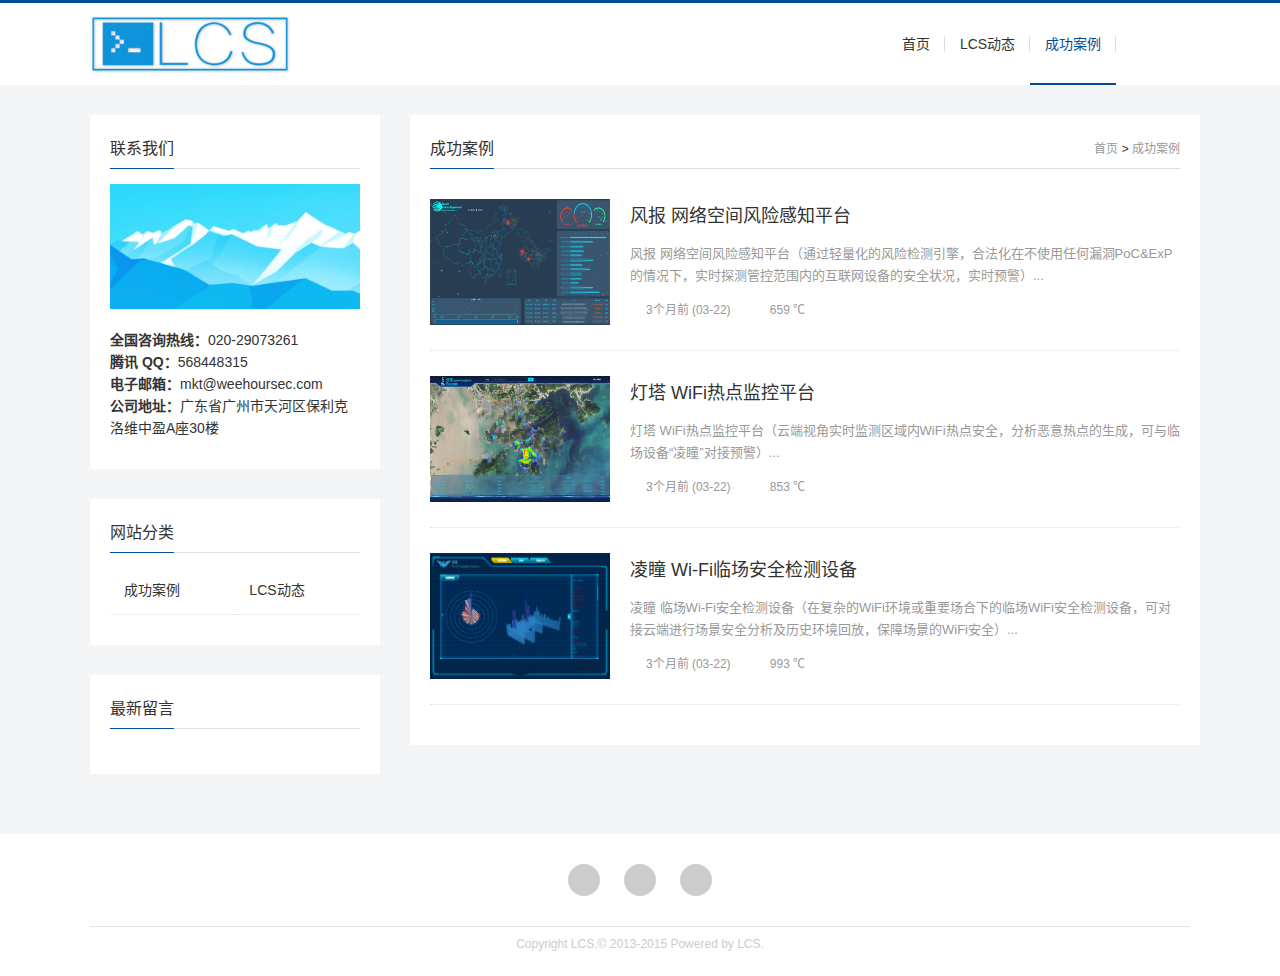
==== src/main/resources/static/cgal.html @ 454f2c55 "diyici" ====
<!DOCTYPE html PUBLIC "-//W3C//DTD XHTML 1.0 Transitional//EN" "http://www.w3.org/TR/xhtml1/DTD/xhtml1-transitional.dtd">
<!-- saved from url=(0037)http://weehoursec.com/category-1.html -->
<html xmlns="http://www.w3.org/1999/xhtml" xml:lang="en"><head><meta http-equiv="Content-Type" content="text/html; charset=UTF-8">
	
	<meta http-equiv="Content-Language" content="zh-CN">
	<meta http-equiv="X-UA-Compatible" content="ie=edge">
	<meta name="renderer" content="webkit">
	<meta name="viewport" content="width=device-width, initial-scale=1.0, maximum-scale=1.0">
	<title>成功案例 - [LCS]广州凌晨网络科技有限公司 - 将数据对接安全，让安全连接一切</title>
	<meta name="keywords" content="成功案例">
	<link rel="shortcut icon" href="http://weehoursec.com/zb_users/upload/2018/03/201803131520939488206617.ico" type="image/x-icon">
	<link rel="stylesheet" rev="stylesheet" href="./cgal_files/swiper.min.css" type="text/css" media="all">
	<link rel="stylesheet" rev="stylesheet" href="./cgal_files/style.css" type="text/css" media="all">
	<script src="./cgal_files/jquery-1.8.3.min.js.下载" type="text/javascript"></script>
	<script src="./cgal_files/zblogphp.js.下载" type="text/javascript"></script>
	<script src="./cgal_files/c_html_js_add.php" type="text/javascript"></script><script src="./cgal_files/prism.js.下载" type="text/javascript"></script><link rel="stylesheet" type="text/css" href="./cgal_files/prism.css">

	<script type="text/javascript" src="./cgal_files/swiper.min.js.下载"></script>
	<script src="./cgal_files/common.js.下载" type="text/javascript"></script>
	<script type="text/javascript">window.b2c={animation:'on',ajaxpager:'on',loadpagenum:'5',lazyload:'on',logoanimate:'on',loading:'on',slideeffect:'on',backtotop:'on'}</script>
	<!--[if lte IE 6]>
	<script type="text/javascript" src=http://weehoursec.com/zb_users/theme/b2c/script/transparent.js></script>
	<script>DD_belatedPNG.fix("*");</script>
	<![endif]-->
</head>
<body class="category">
<div class="wrapper">
	<div class="header">
	<div class="wrap">
		<div class="top"></div>
		<div class="head">
			<div class="logo">
								<a href="http://weehoursec.com/" style="-webkit-mask:-webkit-gradient(radial, 100 35, 220, 100 35, 240, from(rgb(0, 0, 0)), color-stop(0.5, rgba(0, 0, 0, 0.2)), to(rgb(0, 0, 0)));"><img src="./cgal_files/201803131520938561111257.png" alt="将数据对接安全，让安全连接一切" original="http://weehoursec.com/zb_users/upload/2018/03/201803131520938561111257.png"></a>
							</div>
			<div class="menuico">
				<span></span>
				<span></span>
				<span></span>
			</div>
			<div class="menu">
				<ul>
					<li id="nvabar-item-index"><a href="http://weehoursec.com/">首页</a></li><li id="navbar-category-2"><a href="http://weehoursec.com/category-2.html">LCS动态</a></li><li id="navbar-category-1"><a href="http://weehoursec.com/category-1.html" class="on">成功案例</a></li>				</ul>
				<div class="search">
					<div class="searchico"></div>
					<form method="post" name="search" action="http://weehoursec.com/zb_system/cmd.php?act=search" class="searchform">
						<input type="text" name="q" placeholder="全站搜索..." class="schtxt">
						<button type="submit" class="schbtn" value=""></button>
					</form>
				</div>
			</div>
		</div>	
	</div>
</div>	<div class="main">
		<div class="single">
			<div class="wrap">
				<div class="sidenav">
					<div class="sidebox contact">
						<div class="sidetitle">
							<h3>联系我们</h3>
						</div>
						<div class="sidecon">
							<p><img src="./cgal_files/201803141521031026624532.png" original="http://weehoursec.com/zb_users/upload/2018/03/201803141521031026624532.png"></p>							<p style="margin-top: 0px; margin-bottom: 0px; padding: 0px; font-family: " microsoft="" white-space:="" background-color:=""><strong><strong>全国咨询热线</strong>：</strong>020-29073261</p><p style="margin-top: 0px; margin-bottom: 0px; padding: 0px; font-family: " microsoft="" white-space:="" background-color:=""><strong>腾讯 QQ：</strong>568448315</p><p style="margin-top: 0px; margin-bottom: 0px; padding: 0px; font-family: " microsoft="" white-space:="" background-color:=""><strong>电子邮箱：</strong>mkt@weehoursec.com</p><p title="广东省广州市天河区科韵路12-1号方圆E时光东座602" style="margin-top: 0px; margin-bottom: 0px; padding: 0px; font-family: " microsoft="" white-space:="" background-color:=""><strong>公司地址：</strong>广东省广州市天河区保利克洛维中盈A座30楼</p>						</div>
					</div>
					
<div class="sidebox" id="divCatalog">
		<div class="sidetitle">
		<h3>网站分类</h3>
	</div>
		<div class="sidecon">
						<ul><li><a href="http://weehoursec.com/category-1.html">成功案例</a></li>
<li><a href="http://weehoursec.com/category-2.html">LCS动态</a></li>
</ul>
			</div>
</div>
<div class="sidebox" id="divComments">
		<div class="sidetitle">
		<h3>最新留言</h3>
	</div>
		<div class="sidecon">
						<ul></ul>
			</div>
</div>				</div>
				<div class="content">
					<div class="contitle">
						<h2>
	成功案例						</h2>
						<div class="sitemap">
							<span class="homeico"></span><a href="http://weehoursec.com/">首页</a> &gt; 
		<a href="http://weehoursec.com/category-1.html">成功案例</a>
						</div>
					</div>
					<div class="catecon">
						<ul class="listitem">

<li class="item cate1 auth1">
	<div class="itemimg">
		<a href="http://weehoursec.com/post/4.html" target="_blank"><img src="./cgal_files/201803221521730363343486.png" alt="风报 网络空间风险感知平台" original="http://weehoursec.com/zb_users/upload/2018/03/201803221521730363343486.png"></a>
	</div>
	<div class="iteminfo">
		<div class="itemname"><a href="http://weehoursec.com/post/4.html" target="_blank">风报 网络空间风险感知平台</a></div>
		<div class="itemintro">风报 网络空间风险感知平台（通过轻量化的风险检测引擎，合法化在不使用任何漏洞PoC&amp;ExP的情况下，实时探测管控范围内的互联网设备的安全状况，实时预警）...</div>
		<div class="itemdate">
			<span class="time">3个月前<time class="datetime"> (03-22)</time></span>
			<span class="views">659 ℃</span>
		</div>
	</div>
</li>
<li class="item cate1 auth1">
	<div class="itemimg">
		<a href="http://weehoursec.com/post/3.html" target="_blank"><img src="./cgal_files/201803221521729975815682.png" alt="灯塔 WiFi热点监控平台" original="http://weehoursec.com/zb_users/upload/2018/03/201803221521729975815682.png"></a>
	</div>
	<div class="iteminfo">
		<div class="itemname"><a href="http://weehoursec.com/post/3.html" target="_blank">灯塔 WiFi热点监控平台</a></div>
		<div class="itemintro">灯塔 WiFi热点监控平台（云端视角实时监测区域内WiFi热点安全，分析恶意热点的生成，可与临场设备“凌瞳”对接预警）...</div>
		<div class="itemdate">
			<span class="time">3个月前<time class="datetime"> (03-22)</time></span>
			<span class="views">853 ℃</span>
		</div>
	</div>
</li>
<li class="item cate1 auth1">
	<div class="itemimg">
		<a href="http://weehoursec.com/post/1.html" target="_blank"><img src="./cgal_files/201803221521729527308755.png" alt="凌瞳 Wi-Fi临场安全检测设备" original="http://weehoursec.com/zb_users/upload/2018/03/201803221521729527308755.png"></a>
	</div>
	<div class="iteminfo">
		<div class="itemname"><a href="http://weehoursec.com/post/1.html" target="_blank">凌瞳 Wi-Fi临场安全检测设备</a></div>
		<div class="itemintro">凌瞳 临场Wi-Fi安全检测设备（在复杂的WiFi环境或重要场合下的临场WiFi安全检测设备，可对接云端进行场景安全分析及历史环境回放，保障场景的WiFi安全）...</div>
		<div class="itemdate">
			<span class="time">3个月前<time class="datetime"> (03-22)</time></span>
			<span class="views">993 ℃</span>
		</div>
	</div>
</li>						</ul>
						<div class="pagebar" style="display: none;">
							
<a href="http://weehoursec.com/category-1.html"><span>‹‹</span></a>
<span class="now-page">1</span>
<a href="http://weehoursec.com/category-1.html"><span>››</span></a>
						</div>
					</div>

				</div>
			</div>
		</div>
	</div>
<div class="footer">
		<div class="wrap">
			<div class="sns">
				<a href="http://weibo.com/weehoursec" target="_blank" rel="external nofollow" class="weibo"></a>				<a href="javascript:;" class="weixin"><span><img src="./cgal_files/201803131520938799116516.jpg" alt="凌晨微信公众号" original="http://weehoursec.com/zb_users/upload/2018/03/201803131520938799116516.jpg"><b>凌晨微信公众号</b></span></a>												<a href="http://weehoursec.com/feed.php" target="_blank" rel="external nofollow" class="feed"></a>			</div>
			<div class="footlink">
							</div>
			<div class="copyright">
				Copyright LCS.© 2013-2015				Powered by LCS.
			</div>
		</div>
	</div>
</div>

<a class="backtotop" title="返回顶部" style="display: none;"><i></i></a><div class="loading done" style="width: 100%;"></div></body></html>
---- src/main/resources/static/cgal_files/style.css ----
/* 
*Description:	Theme CSS
*Author:	toyean
*Website:	http://www.toyean.com/
*Mail:		toyean@qq.com
*Weibo:	http://weibo.com/toyean
*Version:	2.9(2018-02-27)
*Page width:	1100px
*/
::-webkit-scrollbar{width:5px}::-webkit-scrollbar-thumb{border-radius:5px;background:rgba(0,0,0,0.2)}::-webkit-scrollbar-thumb:window-inactive{background:rgba(0,0,0,0.1)}::-webkit-scrollbar-thumb:vertical:hover{background-color:rgba(0,0,0,0.3)}::-webkit-scrollbar-thumb:vertical:active{background-color:rgba(0,0,0,0.7)}::selection{color:#fff;background:#1460ac}::-moz-selection{color:#fff;background:#1460ac}a,img,button,input,textarea{-webkit-tap-highlight-color:rgba(255,255,255,0)}html,body,div,span,applet,object,iframe,h1,h2,h3,h4,h5,h6,p,blockquote,pre,a,abbr,acronym,address,big,cite,code,del,dfn,em,img,ins,kbd,q,s,samp,small,strike,strong,sub,sup,tt,var,b,u,i,center,dl,dt,dd,ol,ul,li,fieldset,form,label,legend,table,caption,tbody,tfoot,thead,tr,th,td,article,aside,canvas,details,embed,figure,figcaption,footer,header,hgroup,menu,nav,output,ruby,section,summary,time,mark,audio,video{margin:0;padding:0;font-size:100%;border:0;vertical-align:baseline}body{font-size:14px;color:#333;font-family:Arial,"microsoft yahei";background:#fff}h1,h2,h3,h4,h5,h6{font-weight:normal}a{color:#004c98;text-decoration:none;-webkit-transition:background-color .15s linear,color .15s linear;-moz-transition:background-color .15s linear,color .15s linear;-o-transition:background-color .15s linear,color .15s linear;-ms-transition:background-color .15s linear,color .15s linear;transition:background-color .15s linear,color .15s linear}a:hover{color:#004c98;text-decoration:none}area{behavior:url(images/area.htc);outline:0}i{font-style:normal}ul,ol{list-style-type:none}img{max-width:100%;height:auto;width:auto\9;border:0;-webkit-transform:translateZ(0);transform:translateZ(0);-webkit-transition:-webkit-transform .2s ease 0s;transition:transform .2s ease 0s}input,textarea{font-size:14px;font-family:Arial,"微软雅黑";outline:0}@font-face{font-family:'icomoon';src:url('fonts/icomoon.eot?9kcc5g');src:url('fonts/icomoon.eot?9kcc5g#iefix') format('embedded-opentype'),url('fonts/icomoon.ttf?9kcc5g') format('truetype'),url('fonts/icomoon.woff?9kcc5g') format('woff'),url('fonts/icomoon.svg?9kcc5g#icomoon') format('svg');font-weight:normal;font-style:normal}.wrap{width:1100px;margin:0 auto;zoom:1}.wrap:after{content:"";display:block;clear:both}.header{border-top:3px solid #e0e0e0}.head{position:relative;zoom:1}.head:after{content:"";display:block;clear:both}.logo{width:200px;height:82px;float:left;display:inline}.logo a{width:100%;height:82px;display:table-cell;vertical-align:middle}.logo a img{vertical-align:middle}.menu{float:right;display:inline}.menu ul{font-size:0;display:inline-block;vertical-align:top;*display:inline;*zoom:1}.menu li{line-height:82px;position:relative;display:inline-block;vertical-align:top;*display:inline;*zoom:1}.menu li a{padding:0 15px;font-size:14px;color:#333;position:relative;display:block;-webkit-transition:all .2s ease 0s;-o-transition:all .2s ease 0s;transition:all .2s ease 0s}.menu li a:after{content:"";width:0;height:2px;background:#004c98;position:absolute;left:50%;bottom:0;-webkit-transition:all .2s ease 0s;-o-transition:all .2s ease 0s;transition:all .2s ease 0s}.menu li a.on,.menu li a:hover{color:#004c98;_border-bottom:2px solid #004c98}.menu li a.on:after,.menu li a:hover:after{width:100%;margin-left:-50%}.menu li .subnav{min-width:150px;padding:5px 10px 10px 0;border-bottom:2px solid #004c98;background:#fff;position:absolute;top:80px;left:0;z-index:10;display:none}.menu li .subnav a{height:36px;padding:0 10px;font-size:14px;line-height:36px;border:0;white-space:nowrap;text-overflow:ellipsis}.menu li .subnav a.on,.menu li .subnav a:hover{color:#004c98}.menu li .subnav a.on:after,.menu li .subnav a:hover:after{display:none}.menu li .subnav a:before{content:"\e315";width:10px;margin-right:5px;font-family:icomoon;display:inline-block;vertical-align:top}.menu li.subcate:hover .subnav{display:block}.menu li:after{content:"";width:0;height:16px;border-right:1px solid #ddd;position:absolute;top:33px;right:0}.menuico{width:38px;height:38px;border-radius:2px;cursor:pointer;position:absolute;z-index:10;top:0;display:none;-webkit-transition:all .2s ease-in;-moz-transition:all .2s ease-in;-o-transition:all .2s ease-in;transition:all .2s ease-in}.menuico span{width:21px;height:2px;background-color:#004c98;position:absolute;top:50%;left:50%;display:block;-webkit-transform:translateX(-50%) translateY(-50%);-moz-transform:translateX(-50%) translateY(-50%);transform:translateX(-50%) translateY(-50%);-webkit-transition:all .2s ease-in;-moz-transition:all .2s ease-in;-o-transition:all .2s ease-in;transition:all .2s ease-in}.menuico span:first-child{margin-top:-6px}.menuico span:last-child{margin-top:6px}.menuico.on span:first-child{width:20px;margin-top:-8px;margin-left:-7px;-webkit-transform:rotate(45deg);-moz-transform:rotate(45deg);transform:rotate(45deg)}.menuico.on span:nth-child(2){opacity:0;width:2px;left:20px;-moz-transition-delay:0s;-o-transition-delay:0s;-webkit-transition-delay:0s;transition-delay:0s;-webkit-transition:all .1s ease-in;-moz-transition:all .1s ease-in;-o-transition:all .1s ease-in;transition:all .1s ease-in}.menuico.on span{background-color:#333;-webkit-transform-origin:0;-moz-transform-origin:0;transform-origin:0}.menuico.on span:last-child{width:20px;margin-top:6px;margin-left:-7px;-webkit-transform:rotate(-45deg);-moz-transform:rotate(-45deg);transform:rotate(-45deg)}.search{height:36px;margin-left:30px;position:relative;display:inline-block;vertical-align:top;*display:inline;*zoom:1}.searchico{width:40px;height:40px;margin-top:20px;line-height:40px;text-align:center;cursor:pointer;display:inline-block;vertical-align:top;transition:all ease .3s}.searchico:after{content:"\e077";font-size:22px;color:#666;font-family:icomoon;position:relative;z-index:10}.searchico.close:after{content:"\e5cd";font-size:22px;color:#ccc;font-family:icomoon}.search form{width:0;height:82px;background:#f3f5f7;overflow:hidden;position:absolute;top:0;right:-20px}.search form .schtxt{width:135px;height:82px;font-size:14px;color:#333;line-height:82px;border:0;outline:0;background:#f3f5f7}.search form .schbtn{float:left;display:inline;margin:32px 0 0 15px;border:0;cursor:pointer;background:none;vertical-align:top}.search form .schbtn:after{content:"\e077";font-size:17px;color:#666;font-family:icomoon;position:relative;z-index:10}.focus{width:100%;position:relative;overflow:hidden}.focus a{text-align:center;display:block}.swiper-container-horizontal>.swiper-pagination-bullets,.swiper-pagination-custom,.swiper-pagination-fraction{bottom:20px}.swiper-pagination-bullet{width:8px;height:8px;border-radius:50%;background:#fff;display:inline-block;opacity:.8}.swiper-pagination-bullet-active{border-color:#004c98;background:#004c98;opacity:.8}.swiper-button-next,.swiper-container-rtl .swiper-button-prev{right:50%;margin-right:-520px}.swiper-button-prev,.swiper-container-rtl .swiper-button-next{left:50%;margin-left:-520px}.swiper-button-prev,.swiper-button-next{opacity:.5}.mfocus{margin:0 auto;display:none}.main{padding:30px 0 10px;background:#f3f5f7;overflow:hidden;zoom:1}.main:after{content:"";display:block;clear:both}.single{margin:0 auto 20px}.cateimg{text-align:center}.sidenav{width:290px;float:left;display:inline}.sidebox{margin-bottom:30px;padding:15px 20px;background:#fff}.sidetitle{border-bottom:1px solid #e0e0e0}.sidetitle h3{margin-bottom:-1px;padding:10px 0;font-size:16px;line-height:18px;border-bottom:1px solid #004c98;display:inline-block;*display:inline;*zoom:1}.sidecon{padding:15px 0;overflow:hidden;zoom:1}.sidecon:after{content:"";display:block;clear:both}.sidecon li{color:#ccc;line-height:45px;border-bottom:1px dotted #e0e0e0}.sidecon li:before{content:"\e409";margin-right:5px;font-size:12px;font-family:icomoon}.sidecon li a{color:#333}.sidecon li a:hover{color:#004c98}.sidecate li a.on{color:#004c98}.contact{font-size:14px}.contact img{margin-bottom:20px}.contact p{line-height:22px}.content{width:750px;margin-left:320px;padding:15px 20px;background:#fff}.content h2{margin-bottom:-1px;font-size:16px;border-bottom:1px solid #004c98;display:inline-block}.contitle{line-height:38px;border-bottom:1px solid #ddd}.sitemap{max-width:80%;height:38px;float:right;display:inline;font-size:12px;overflow:hidden}.sitemap .homeico{width:14px;height:14px}.sitemap .homeico:before{content:"\e966";margin-right:5px;font-size:12px;color:#999;font-family:icomoon;vertical-align:top}.sitemap a{font-size:12px;color:#999;vertical-align:top}.catecon{padding:30px 0 0}.catecon ul{display:inline-block;vertical-align:top}.imgitem{width:110%;font-size:0}.imgitem li{width:235px;margin:0 22px 25px 0;display:inline-block;*display:inline;*zoom:1;vertical-align:top}.imgitem li.on a{color:#004c98}.imgitem li.on img{-moz-transform:scale(1.1);-o-transform:scale(1.1);transform:scale(1.1)}.imgitem .itemimg{width:100%;height:0;padding-bottom:70%;text-align:center;overflow:hidden;position:relative;display:block}.imgitem .itemimg img{min-width:100%;min-height:100%;position:absolute;top:0;left:0}.imgitem .itemname{width:100%;padding:20px 0 10px;line-height:22px;overflow:hidden;display:inline-block}.imgitem .itemname a{font-size:16px;color:#333}.imgitem .itemintro{max-height:65px;font-size:13px;color:#999;line-height:22px;overflow:hidden}.listitem{width:100%;font-size:0}.listitem li{margin-bottom:25px;padding-bottom:25px;border-bottom:1px dotted #e0e0e0;zoom:1}.listitem li:after{content:"";display:block;clear:both}.listitem li.on a{color:#004c98}.listitem li.on img{-moz-transform:scale(1.1);-o-transform:scale(1.1);transform:scale(1.1)}.listitem .itemimg{width:180px}.listitem .itemimg a{width:100%;height:0;float:left;display:inline;padding-bottom:70%;text-align:center;overflow:hidden;position:relative;display:block}.listitem .itemimg a img{min-width:100%;min-height:100%;position:absolute;top:0;left:0}.listitem .iteminfo{min-height:120px;margin-left:200px}.listitem .itemname{margin:5px 0 15px;line-height:24px;text-overflow:ellipsis;overflow:hidden;display:inline-block}.listitem .itemname a{font-size:18px;color:#333}.listitem .itemintro{max-height:45px;margin-bottom:15px;font-size:13px;color:#999;line-height:22px;overflow:hidden}.listitem .itemdate{font-size:12px;color:#999;line-height:17px}.listitem .itemdate span{margin-right:20px}.listitem .itemdate span:before{margin-right:5px;font-size:14px;font-family:icomoon;vertical-align:top}.listitem .itemdate .time:before{content:"\e8b5"}.listitem .itemdate .views:before{content:"\e004"}.pagebar,.cmtpagebar{width:100%;margin:0 auto 20px;font-size:14px;text-align:center;background:#fff}.pagebar .now-page,.cmtpagebar .now-page{display:inline-block;color:#fff;font-weight:bolder;padding:5px 10px;margin:5px;border:1px solid #004c98;background:#004c98}.pagebar a,.cmtpagebar a{margin:4px;padding:5px 10px;color:#777;font-weight:bolder;border:1px solid #e2e2e2;background:#fff}.pagebar a:hover,.cmtpagebar a:hover{color:#004c98;border:1px solid #004c98;background:#fff}.pagebar .now-page{margin:20px 5px}.pagination-loading{margin:20px 0;padding:10px 0;text-align:center;border-radius:2px;background:#ebebeb}.ias_trigger,.ias_loader{margin:0 0 20px;font-size:16px;color:#888}.ias_trigger a,.ias_loader a{padding:10px 0;font-size:16px;color:#666;text-align:center;border:1px solid #e0e0e0;background:#fff;display:block}.ias_trigger a:hover,.ias_loader a:hover{color:#888;background:#e0e0e0}.conbox{padding:30px 0 0}.articlebox{margin:0 0 30px}.singletitle h1{font-size:28px;color:#333;text-align:center}.singleinfo{margin:20px 0 30px;line-height:30px;text-align:center;text-transform:uppercase;background:#f9f9f9}.singleinfo span{margin-right:15px;font-size:12px;color:#999}.singleinfo span:before{margin-right:5px;font-size:14px;font-family:icomoon;vertical-align:top}.singleinfo .time:before{content:"\e8b5"}.singleinfo .views:before{content:"\e004"}.postcon{margin-bottom:50px;font-size:14px;line-height:28px;word-break:break-all;overflow:hidden}.postcon ol{list-style-position:inside}.postcon ol p{display:inline}.postcon p{margin:0 0 10px}.postcon object,.postcon embed,.postcon iframe,.postcon table{max-width:100%}.postcon pre{font-size:12px}.tags{margin:20px 0}.tags a{margin:0 5px 10px;padding:0 12px;font-size:14px;color:#333;line-height:24px;border:1px solid #e0e0e0;border-radius:2px;background:#fff;display:inline-block}.tags a:hover{color:#004c98;border:1px solid #004c98}.sharebtn{margin-bottom:10px;display:inline-block}.pages{padding-top:20px;border-top:1px solid #eee;overflow:hidden;zoom:1}.pages:after{content:"";display:block;clear:both}.pages a{color:#333}.pages p{height:26px;white-space:nowrap;text-overflow:ellipsis;overflow:hidden}a.backtolist{float:right;display:inline;margin:8px 0 0;padding:3px 30px;font-size:14px;color:#004c98;line-height:28px;border:1px solid #004c98;border-radius:50px}a.backtolist:hover{color:#fff;background:#004c98}.relateinfo{width:72%;float:left;display:inline;margin:0 3% 0 0}.relateinfo h3{margin:0 0 15px}.relateinfo h3 a{font-size:18px;color:#333}.relateinfo h3 a:hover{color:#004c98}.relateinfo p{font-size:13px;color:#888;line-height:26px;overflow:hidden}.relateimg{width:22%;float:right;display:inline}.relateimg a{width:100%;height:0;padding-bottom:70%;overflow:hidden;position:relative;display:block}.relateimg a img{width:100%;min-height:100%;position:absolute;top:0;left:0}.articletitle{font-size:16px;line-height:45px}.cmt,.comment,.relate,.pages{padding:20px 0;font-size:12px;line-height:26px;border-top:1px dotted #eee;overflow:hidden;zoom:1}.cmt:after,.comment:after,.relate:after,.pages:after{content:"";display:block;clear:both}.cmtimg{width:70px;float:left}.cmtimg img{width:48px;height:48px}.cmtinfo{padding-left:70px;font-size:14px;word-break:break-all}.cmtinfo a{color:#333}.cmtinfo .cmt{margin:15px 0 0 -20px;padding-bottom:0}.cmtinfo .cmt .cmt{margin:15px 0 0 -20px;padding-bottom:0}.cmtinfo .cmt .cmt .cmt{margin:15px 0 0 -20px;padding-bottom:0}.cmtinfo .cmtinfo{width:500px}.cmtinfo .cmtinfo .cmtinfo{width:430px}.cmtinfo .cmtinfo .cmtinfo .cmtinfo{width:360px}.cmttime,.cmttime a{font-size:12px;color:#999}.cmtarea{width:680px;float:left;display:inline}.cmtarea textarea{width:100%;margin:0 0 10px;padding:5px;font-size:14px;color:#333;border:1px solid #ddd;outline:0;overflow:hidden;vertical-align:top;box-sizing:border-box}.cmtsubmit input{width:100px;height:32px;margin:0 10px 0 0;color:#fff;line-height:31px;border:0;cursor:pointer;background:#004c98}.cmtsubmit span{font-size:14px;color:#999}.cmtform{float:left;margin:0 0 20px;padding:0 0 20px;border-bottom:1px dotted #e0e0e0;overflow:hidden;display:none}.cmtform p{width:49%;float:left;padding:5px 0}.cmtform input{width:180px;height:27px;padding:2px 6px;border:1px solid #e0e0e0;outline:0}.cmtform input{*display:inline}.cmtform label{padding:0 10px;line-height:27px}.cmtform #inpVerify{width:100px}.cmtform img{width:70px;height:33px;margin-left:10px;vertical-align:top}.can{margin-bottom:30px;padding:40px 30px;font-size:0;background:#fff;zoom:1}.can:after{content:"";display:block;clear:both}.cantitle{margin:0 0 40px}.cantitle h3{font-size:30px;color:#333;text-align:center}.cantitle p{padding:10px 0 0;font-size:14px;color:#999;text-align:center}.cancon ul{width:110%}.cancon li{width:200px;margin-right:26px;padding:30px 20px;border-radius:5px;display:inline-block;vertical-align:top;*display:inline;*zoom:1}.cancon li.on{box-shadow:0 0 1px #999}.canimg{margin:0 0 20px;text-align:center}.canname{margin:0 0 20px;font-size:22px;text-align:center}.canintro{font-size:13px;color:#999;text-align:center;line-height:20px}.world{margin-bottom:30px;padding:40px 30px;font-size:0;background:#fff;zoom:1}.world:after{content:"";display:block;clear:both}.worldtitle{margin:0 0 40px}.worldtitle h3{font-size:30px;color:#333;text-align:center}.worldtitle p{padding:10px 0 20px;font-size:14px;color:#999;text-align:center}.worldcon img{width:100%}.brand{margin-bottom:30px;padding:40px 30px;font-size:0;background:#fff;zoom:1}.brand:after{content:"";display:block;clear:both}.brandtitle{margin:0 0 40px}.brandtitle h3{font-size:30px;color:#333;text-align:center}.brandtitle p{padding:10px 0 20px;font-size:14px;color:#999;text-align:center}.brandcon ul{margin-left:-20px;font-size:0}.brandcon li{width:16.6666%;margin:0 0 20px 0;overflow:hidden;display:inline-block;vertical-align:top}.brandcon li a{margin-left:20px;padding:5px;border:1px solid #e0e0e0;background:#f8f8f8;display:block}.brandcon li img{width:100%}.friendlink{margin-bottom:30px;padding:30px 30px 20px;font-size:0;background:#fff;zoom:1}.friendlink:after{content:"";display:block;clear:both}.friendlink h3{float:left;display:inline;font-size:16px;line-height:20px}.friendlink ul{padding-left:90px;line-height:22px}.friendlink ul li{margin:0 10px 10px 0;padding:0 10px;display:inline-block;vertical-align:top}.friendlink ul li a{font-size:14px;color:#333;display:inline-block;vertical-align:top}.friendlink ul li a:hover{color:#004c98}.do{margin-bottom:30px;padding:40px 30px;font-size:0;background:#fff;zoom:1}.do:after{content:"";display:block;clear:both}.dotitle{margin:0 0 30px}.dotitle h3{font-size:30px;color:#333;text-align:center}.dotitle p{padding:10px 0 20px;font-size:14px;color:#999;text-align:center}.docon ul{margin-left:-40px}.docon li{width:320px;margin:0 0 40px 40px;display:inline-block;vertical-align:top;*display:inline;*zoom:1}.docon li.on img{-moz-transform:scale(1.1);-o-transform:scale(1.1);transform:scale(1.1)}.docon li.on .doname a{color:#004c98}.doimg{width:100%;height:0;margin-bottom:30px;padding-bottom:70%;overflow:hidden;position:relative;display:block}.doimg a{display:block}.doimg img{width:100%;min-height:100%;position:absolute;top:0;left:0}.doname{margin-bottom:15px}.doname a{font-size:18px;color:#333}.dointro{max-height:72px;font-size:14px;color:#999;line-height:24px;overflow:hidden}.domore{width:200px;margin:0 auto;text-align:center}.domore a{font-size:16px;color:#004c98;*font-family:"microsoft yahei";line-height:36px;border:1px solid #004c98;border-radius:2px;display:block}.domore a:hover{color:#fff;border:1px solid #004c98;background:#004c98}.co{margin-bottom:30px;padding:30px;background:#fff;zoom:1}.co:after{content:"";display:block;clear:both}.cotitle{line-height:36px}.cotitle h3{height:37px;font-size:14px;color:#333;border-top:1px solid #e0e0e0;border-bottom:1px solid #e0e0e0;overflow:hidden}.cotitle h3 span{padding:0 5px;font-size:10px;color:#999;text-transform:uppercase}.cotitle ul.newstab{float:right;display:inline;margin:-39px 0 0;font-size:0}.cotitle ul.newstab li{line-height:39px;border-left:1px solid #e0e0e0;display:inline-block;*display:inline;*zoom:1}.cotitle ul.newstab li a{padding:0 12px;font-size:14px;color:#333;display:block}.cotitle ul.newstab li a:hover{color:#fff;background:#004c98}.cotitle ul.newstab li.on a{color:#fff;background:#004c98}.coabout{width:300px;float:left;display:inline}.coaboutimg{width:100%;height:0;margin:0 0 8px;padding-bottom:33%;overflow:hidden;position:relative;display:block}.coaboutimg img{width:100%;min-height:100%;position:absolute;top:0;left:0}.coabouttxt{width:100%;height:80px;font-size:12px;line-height:20px;overflow:hidden}.coabout .aboutmore{float:right;display:inline}.conews{width:400px;float:left;display:inline;margin-left:30px}.conews ul.newsitem{width:100%;overflow:hidden;display:none}.conews ul.newsitem li{height:36px;color:#ccc;line-height:36px;border-bottom:1px dotted #e0e0e0;overflow:hidden;position:relative}.conews ul.newsitem li:before{content:"\e409";margin-right:5px;font-family:icomoon}.conews ul.newsitem li span{padding-left:5px;color:#999;font-family:arial;background:#fff;position:absolute;top:0;right:0}.conews ul.newsitem li a{color:#333;text-overflow:ellipsis;overflow:hidden}.conews ul.newsitem li a:hover{color:#004c98}.conews ul.newsitem.on{display:block}.coslide{width:280px;float:right;display:inline;overflow:hidden;position:relative}.coslide ul.slideimg{height:227px;position:relative}.coslide ul.slideimg li{width:100%;height:227px;position:absolute;top:0;left:0;display:none}.coslide ul.slideimg li img{width:100%;height:227px}.coslide ul.slideimg li.on{display:block}.coslide .slidebg{width:300px;height:38px;background:#000;opacity:.6;position:absolute;bottom:0}.coslide .slidename{width:180px;height:38px;padding-left:18px;color:#fff;line-height:38px;white-space:nowrap;text-overflow:ellipsis;overflow:hidden;position:absolute;bottom:0}.coslide .slidepoint{position:absolute;right:18px;bottom:13px}.coslide .slidepoint li{width:8px;height:8px;margin:0 0 0 3px;border-radius:50%;text-indent:-99px;border:2px solid #fff;cursor:pointer;overflow:hidden;display:inline-block;*display:inline;*zoom:1}.coslide .slidepoint li.on{background:#fff}#divCalendar table{width:100%;table-layout:fixed}#divCalendar caption{height:24px;margin:0 0 10px;padding:0;font-size:16px;text-align:center;border-bottom:1px dotted #eee}#divCalendar caption a{padding:0 10px;font-size:14px}#divCalendar th{height:25px;color:#fff;line-height:25px;text-transform:uppercase;border:1px solid #004c98;border-radius:2px;background:#004c98}#divCalendar td{height:25px;text-align:center;line-height:25px;border:1px solid #efefef;background:#fff}#divCalendar td.pad{border:none}#divCalendar td a{color:#fff;line-height:30px;background:#5eaae4;display:block}#today{font-weight:bold}#divSearchPanel input[type="text"]{width:70%;height:27px;border:1px solid #004c98;outline:0;background:#fff;font-family:"微软雅黑";display:inline-block}#divSearchPanel input[type="text"]{*display:inline}#divSearchPanel input[type="submit"]{width:25%;height:31px;float:right;color:#fff;line-height:29px;border:1px solid #004c98;background:#004c98;display:inline-block;vertical-align:top;vertical-align:baseline\9}#divNavBar li,#divCatalog li,#divLinkage li,#divFavorites li,#divArchives li,#divAuthors li{width:50%;float:left;white-space:nowrap;text-overflow:ellipsis;background:none;overflow:hidden}#divNavBar .subnav{display:none}#divMisc li{width:50%;float:left;padding:0;text-indent:0;border:0;background:none}#divMisc li:before{display:none}#divMisc li img{vertical-align:middle}#divTags ul li{width:auto;height:30px;float:left;margin:10px 0 0 0;padding:0;list-style:none;white-space:nowrap;border:0}#divTags ul li:before{display:none}#divTags ul li a,.tags-cloud a{margin:0 10px 10px 0;padding:0 10px;font-size:14px;color:#333;line-height:30px;border:1px solid #e0e0e0;border-radius:3px;box-shadow:0 1px 1px 0 #ccc;display:inline-block;vertical-align:top}#divTags ul li a:hover,.tags-cloud a:hover{color:#004c98;text-decoration:none}.tag-count{display:none}#divPrevious li,#divComments li,#divFavorites li,#divLinkage li,#divAuthors li{height:45px;line-height:45px;white-space:nowrap;text-overflow:ellipsis;overflow:hidden}#divStatistics .sidecon li{color:#333;list-style:none;background:none}.footer{padding-top:30px}.sns{padding-bottom:15px;text-align:center}.sns a{width:32px;height:32px;margin:0 10px;color:#fff;line-height:32px;border-radius:50%;background-color:#ccc;display:inline-block;vertical-align:top;*display:inline;*zoom:1;*text-indent:0;*font-size:0;*line-height:0}.sns a.weibo:after{content:"\ea9a";font-size:22px;font-family:icomoon;line-height:30px}.sns a.weibo:hover{color:#fff;background-color:#e6162d}.sns a.weixin{background-position:-32px 0;position:relative}.sns a.weixin span{width:120px;margin-left:-76px;padding:20px 15px 15px;text-align:center;border:1px solid #e0e0e0;background:#fff;position:absolute;bottom:50px;left:50%;display:none}.sns a.weixin span img{width:110px;height:110px;margin:0 0 8px}.sns a.weixin span b{font-size:14px;color:#333;line-height:20px}.sns a.weixin span:before{content:"";width:0;height:0;margin-left:-10px;border-style:solid;border-width:10px 10px 0 10px;border-color:#fff transparent transparent transparent;position:absolute;bottom:-8px;left:50%;z-index:1}.sns a.weixin span:after{content:"";width:0;height:0;margin-left:-10px;border-style:solid;border-width:10px 10px 0 10px;border-color:#e0e0e0 transparent transparent transparent;position:absolute;bottom:-10px;left:50%}.sns a.weixin:after{content:"\eb4e";font-size:19px;font-family:icomoon}.sns a.weixin:hover{color:#fff;background-color:#00d500}.sns a.t{background-position:-64px 0}.sns a.t:after{content:"\eb53";font-size:22px;font-family:icomoon}.sns a.t:hover{color:#fff;background-color:#12b7f5}.sns a.qzone{background-position:-97px 0}.sns a.qzone:after{content:"\eb52";font-size:22px;font-family:icomoon;line-height:31px}.sns a.qzone:hover{color:#fff;background-color:#ffce00}.sns a.feed{background-position:-97px 0}.sns a.feed:after{content:"\e0e5";font-size:22px;font-family:icomoon;line-height:31px}.sns a.feed:hover{color:#fff;background-color:#004c98}.footlink{padding-bottom:15px;text-align:center;border-bottom:1px solid #e0e0e0}.footlink li{display:inline}.footlink a{margin:0 10px;color:#333}.footlink a:hover{color:#004c98}.copyright{padding:10px 0 25px;font-size:12px;color:#ccc;text-align:center}.copyright a{color:#ccc}.copyright a:hover{color:#004c98}.errorpage{width:420px;margin:0 auto 50px;text-align:center}.errorpage h3{font-size:98px;line-height:150px;font-weight:bold;color:#333;margin:10px 0;text-shadow:rgba(61,61,61,0.3) 1px 1px,rgba(61,61,61,0.2) 2px 2px,rgba(61,61,61,0.3) 3px 3px}.errorpage h4{font-size:30px;color:#333;line-height:35px;margin:10px 0}.errorpage p{font-size:14px;color:#333;margin:0 0 10px}.errschtxt{float:left;width:71%;position:relative;font-size:14px;color:#333;padding:12px 17px;background-color:#fafafa;border:1px solid #004c98;border-radius:2px;outline:0;z-index:2}.errschbtn{width:20%;font-size:16px;color:#fff;padding:10px 0;line-height:22px;border:0;border-radius:2px;background:#004c98;outline:0;cursor:pointer}.goback{padding:10px 30px;font-size:16px;color:#fff;text-align:center;border-radius:2px;background:#004c98}.goback:hover{color:#fff;text-decoration:none;background:#1460ac}a.backtotop{width:55px;height:55px;margin-left:580px;text-align:center;line-height:55px;border-radius:50%;cursor:pointer;opacity:.8;position:fixed;_position:absolute;left:50%;bottom:100px;_bottom:30px;background:#004c98;overflow:hidden}a.backtotop i:after{content:"\eb5c";font-size:36px;color:#fff;font-family:icomoon}.schwords{color:#004c98}.loading{height:3px;background:#004c98;position:fixed;top:0;left:0;z-index:10;transition:opacity 500ms linear}.loading.done{width:100%;position:absolute}.animate-box{opacity:0}@-webkit-keyframes fadeInUp{from{opacity:0;-webkit-transform:translate3d(0, 100%, 0);transform:translate3d(0, 100%, 0);-webkit-transform:translate3d(0, 50px, 0);transform:translate3d(0, 50px, 0)}to{opacity:1;-webkit-transform:none;transform:none}}@keyframes fadeInUp{from{opacity:0;-webkit-transform:translate3d(0, 100%, 0);transform:translate3d(0, 100%, 0);-webkit-transform:translate3d(0, 50px, 0);transform:translate3d(0, 50px, 0)}to{opacity:1;-webkit-transform:none;transform:none}}.fadeInUp{-webkit-animation-name:fadeInUp;animation-name:fadeInUp}.animated{-webkit-animation-duration:1s;animation-duration:1s;-webkit-animation-fill-mode:both;animation-fill-mode:both}.map{padding:0 0 30px}.map li{height:35px;font-size:14px;line-height:35px;border-bottom:1px dotted #eee;list-style-type:decimal-leading-zero;list-style-position:inside;overflow:hidden;position:relative}.map li a{font-size:14px}.map li span{padding-left:10px;color:#999;background:#fff;position:absolute;top:0;right:0}@media screen and (max-width:1100px){.wrapper,.wrap,.advice{width:100%;min-width:100%}.logo{width:160px;height:60px;margin-left:10px}.logo a{height:60px}.menu{width:100%;height:auto;float:left;margin:0;border-top:1px solid #e0e0e0;display:none}.menu ul{width:100%;margin-bottom:10px;border-left:0}.menu ul li{width:100%;padding:0;color:#ddd;line-height:40px;border-bottom:1px solid #e0e0e0;border-right:0}.menu ul li a{font-size:16px;color:#333;border:0;display:block}.menu ul li a:after{display:none}.menu ul li.subcate:hover .subnav{display:none}.menu ul li.subcate>a:before{content:"\e313";margin-left:10px;font-size:22px;color:#e0e0e0;font-family:icomoon;position:absolute;top:0;right:10px}.menu ul li.subcate.slidedown>a:before{content:"\e316"}.menu ul li.subcate.slidedown .subnav{padding:0;line-height:40px;border:0;border-top:1px solid #e0e0e0;background:#f3f5f7;position:static;display:block}.menu ul li:after{display:none}.menu.on{width:100%;display:block}.menuico{float:none;top:11px;right:10px;display:inline-block;vertical-align:top}.subnav{display:none}.main{padding:20px 10px}.swiper-button-prev,.swiper-button-next,.sidenav,.menu,.searchico,.comment .cmtimg{display:none}.search{width:100%;height:auto;margin:0 0 10px 0}.search form{width:auto;height:50px;margin:0 10px;padding:0 20px;position:static}.search form .schtxt{width:90%;height:50px}.search form .schbtn{margin-top:0;position:absolute;top:14px;right:20px}.content{width:auto;margin:0;padding:10px 15px}.cancon ul{width:100%}.cancon li{width:23%;margin:0 1%;padding:30px 0}.cantitle{margin-bottom:20px}.cantitle h3{font-size:24px}.canname{font-size:16px}.do{zoom:1}.do:after{content:"";display:block;clear:both}.doimg{margin-bottom:20px}.docon ul{margin-left:0}.docon ul li{width:30.3333%;margin:0 1.5%}.dotitle{margin-bottom:10px}.dotitle h3{font-size:24px}.doname{margin-bottom:10px}.co{padding:20px 30px}.cotitle{position:relative;zoom:1}.cotitle:after{content:"";display:block;clear:both}.cotitle h3{height:40px;font-size:18px;border-top:0}.cotitle h3 span{font-size:16px}.cotitle ul.newstab{margin:0;position:absolute;top:0;right:0}.cotitle ul.newstab li a{font-size:16px;line-height:40px}.coabout{width:100%;margin-bottom:30px;vertical-align:top}.coaboutimg{margin-bottom:20px}.coabouttxt{height:auto;font-size:14px;line-height:24px}.conews{width:100%;margin:0 0 10px;overflow:hidden;zoom:1}.conews:after{content:"";display:block;clear:both}.conews ul.newsitem li{height:50px;line-height:50px}.cocon li a{font-size:16px}.coslide{display:none}.imgitem{width:100%}.imgitem li{width:31.3333%;margin:0 1% 50px}.catecon ul{display:block}.listitem .itemname a{font-size:18px}.listitem .itemintro{font-size:14px}.listitem .itemdate{font-size:12px}.worldtitle{margin-bottom:20px}.worldtitle h3{font-size:24px}.worldtitle p{font-size:16px}.cmtinfo{width:auto;float:none}.cmtarea{width:100%}.cmtform{float:none}.cmtform p{width:50%}.cmtform p input{width:70%}a.backtotop{width:36px;height:36px;margin:auto;line-height:38px;right:20px;bottom:20px;left:auto}a.backtotop i:after{font-size:26px}}@media screen and (max-width:850px){.swiper-container-horizontal>.swiper-pagination-bullets,.swiper-pagination-custom,.swiper-pagination-fraction{bottom:10px}.swiper-pagination-bullet{width:6px;height:6px}.sitemap{display:none}.can{padding:30px 15px}.cancon ul{width:100%}.cancon li{width:46%;margin:0 2%;padding:20px 0}.cancon li.on{box-shadow:none}.do{padding:30px 15px}.docon ul{margin-left:-2%}.docon ul li{width:48%;margin:0 0 2% 2%}.world{padding:30px 15px}.brand{padding:30px 15px}.brandcon li{width:33.33%}.newsitem span{display:none}.imgitem{width:100%}.imgitem li{width:46%;margin:0 2% 50px}.imgitem .itemname{line-height:normal}.imgitem .itemintro{font-size:14px}.catecon ul{display:block}.singleinfo .time{background-position:-186px -26px}.singleinfo .views{background-position:-186px -54px}.cmtinfo .cmt{margin-left:-70px}.cmtinfo .cmt .cmt{margin-left:-70px}.cmtinfo .cmt .cmt .cmt{margin-left:-70px}.footer{padding:30px 10px 0}}@media screen and (max-width:600px){.main{padding:10px 5px}.focushide{display:none}.mfocus{display:inline}.co{padding:20px 15px 20px}.coabout{width:auto;float:none;display:block;vertical-align:top}.coaboutimg{margin-bottom:10px}.coabouttxt{line-height:24px}.cotitle ul.newstab{width:100%;border:0;position:relative}.cotitle ul.newstab li{width:33.3333%;text-align:center;border:0;background:#f8f8f8}.conews{overflow:hidden}.conews .cotitle h3{display:none}.imgitem{width:100%}.imgitem li{width:100%;margin:0 0 50px}.listitem .itemimg{width:100%;float:none;overflow:hidden;display:inline-block}.listitem .iteminfo{margin:0}.listitem .itemname{width:100%;margin:20px 0 10px;line-height:25px}.listitem .itemintro{font-size:14px}a.backtolist{width:99%;float:none;margin-bottom:20px;padding:3px 0;text-align:center;display:block}.relate{width:48%;margin:0 1%;display:inline-block;vertical-align:top}.relateimg,.relateinfo{width:100%}.relateimg{margin-bottom:15px}.relateinfo h3{margin-bottom:10px}.relateinfo h3 a{font-size:16px}.relateinfo p{height:40px;line-height:20px}.cmtform{width:100%}.cmtform p{width:100%;float:none}.cmtform p .text{width:70%}.cmtform p label{width:30%}.cmtsubmit input{width:100%}.cmtsubmit span{display:none}.friendlink{width:auto;margin:0 auto 20px;padding:25px}.friendlink h3{float:none;margin-bottom:15px;font-size:18px;line-height:20px;display:inline-block}.friendlink ul{padding:0;line-height:18px}.friendlink ul li{margin:0 10px 10px 0;padding:0;line-height:22px}.friendlink ul li a{padding:0 10px;border:1px solid #e0e0e0;border-radius:2px}.singletitle h1{font-size:20px}.errorsearch{text-align:center}.errorpage{width:auto}.errschtxt{width:60%;float:none}}@media screen and (max-width:500px){.docon ul{margin:0}.docon ul li{width:100%;margin:0 0 30px}.imgitem{width:100%}.brandcon li{width:50%}.listitem .itemimg{width:100%;float:none;overflow:hidden;display:inline-block}.relate{width:100%}.relateimg,.relateinfo{width:100%}.map li{height:auto;padding:10px 0;line-height:25px;list-style-type:none}.map li a{display:block}.map li span{padding-left:0;position:static}}@media screen and (max-width:380px){.logo{width:auto;max-width:160px;padding-right:50px}.imgitem{width:100%}.imgitem li{width:100%;margin:0 0 30px}.imgitem .itemname a{font-size:20px}.listitem li{margin-bottom:30px;padding:0;border:0}.listitem .iteminfo{margin:0}.listitem .itemname a{font-size:20px}.listitem .itemdate,.listitem .views{display:none}}
---- src/main/resources/static/cgal_files/prism.css ----
/* http://prismjs.com/download.html?themes=prism&languages=[base64]&plugins=line-numbers+show-language */

/**
 * prism.js default theme for JavaScript, CSS and HTML
 * Based on dabblet (http://dabblet.com)
 * @author Lea Verou
 */

code[class*="language-"],
pre[class*="language-"]{color:black;text-shadow:0 1px white;font-family:Consolas,Monaco,'Andale Mono','Ubuntu Mono',monospace;direction:ltr;text-align:left;white-space:pre;word-spacing:normal;word-break:normal;word-wrap:normal;line-height:1.5;-moz-tab-size:4;-o-tab-size:4;tab-size:4;-webkit-hyphens:none;-moz-hyphens:none;-ms-hyphens:none;hyphens:none;}
pre[class*="language-"]::-moz-selection,
pre[class*="language-"]::-moz-selection,
code[class*="language-"]::-moz-selection,
code[class*="language-"]::-moz-selection{text-shadow:none;background:#b3d4fc;}
pre[class*="language-"]::selection,
pre[class*="language-"]::selection,
code[class*="language-"]::selection,
code[class*="language-"]::selection{text-shadow:none;background:#b3d4fc;}
@media print{
	code[class*="language-"],
	pre[class*="language-"]{text-shadow:none;}
}

/* Code blocks */
pre[class*="language-"]{padding:1em;margin:.5em 0;overflow:auto;}
:not(pre) > code[class*="language-"],pre[class*="language-"]{background:#f5f2f0;}

/* Inline code */
:not(pre) > code[class*="language-"]{padding:.1em;border-radius:.3em;white-space:normal;}
.prism-highlight>code[class*="language-"] {background: none;}
.prism-token.prism-comment,
.prism-token.prism-prolog,
.prism-token.prism-doctype,
.prism-token.prism-cdata{color:slategray;}
.prism-token.prism-punctuation{color:#999;}
.prism-namespace{opacity:.7;}
.prism-token.property,
.prism-token.prism-tag,
.prism-token.prism-boolean,
.prism-token.prism-number,
.prism-token.prism-constant,
.prism-token.prism-symbol,
.prism-token.prism-deleted{color:#905;}
.prism-token.prism-selector,
.prism-token.prism-attr-name,
.prism-token.prism-string,
.prism-token.prism-char,
.prism-token.prism-builtin,
.prism-token.prism-inserted{color:#690;}
.prism-token.prism-operator,
.prism-token.prism-entity,
.prism-token.prism-url,
.prism-language-css .prism-token.prism-string,
.prism-style .prism-token.prism-string{color:#a67f59;background:hsla(0,0%,100%,.5);}
.prism-token.prism-atrule,
.prism-token.prism-attr-value,
.prism-token.prism-keyword{color:#07a;}
.prism-token.prism-function{color:#DD4A68;}
.prism-token.prism-regex,
.prism-token.prism-important,
.prism-token.prism-variable{color:#e90;}
.prism-token.prism-important,
.prism-token.prism-bold{font-weight:bold;}
.prism-token.prism-italic{font-style:italic;}
.prism-token.prism-entity{cursor:help;}
pre.prism-line-numbers{position:relative;padding-left:3.8em;counter-reset:linenumber;}
pre.prism-line-numbers > code{position:relative;}
.prism-line-numbers .prism-line-numbers-rows{position:absolute;pointer-events:none;top:0;font-size:100%;left:-3.8em;width:3em; /* works for line-numbers below 1000 lines */letter-spacing:-1px;border-right:1px solid #999;-webkit-user-select:none;-moz-user-select:none;-ms-user-select:none;user-select:none;}
.prism-line-numbers-rows > span{pointer-events:none;display:block;counter-increment:linenumber;}
.prism-line-numbers-rows > span:before{content:counter(linenumber);color:#999;display:block;padding-right:0.8em;text-align:right;}
div.prism-show-language{position:relative;}
div.prism-show-language > div.prism-show-language-label[data-language]{color:black;background-color:#CFCFCF;display:inline-block;position:absolute;bottom:auto;left:auto;top:0;right:0;width:auto;height:auto;font-size:0.9em;border-radius:0 0 0 5px;padding:0 0.5em;text-shadow:none;z-index:1;-webkit-box-shadow:none;-moz-box-shadow:none;box-shadow:none;-webkit-transform:none;-moz-transform:none;-ms-transform:none;-o-transform:none;transform:none;}
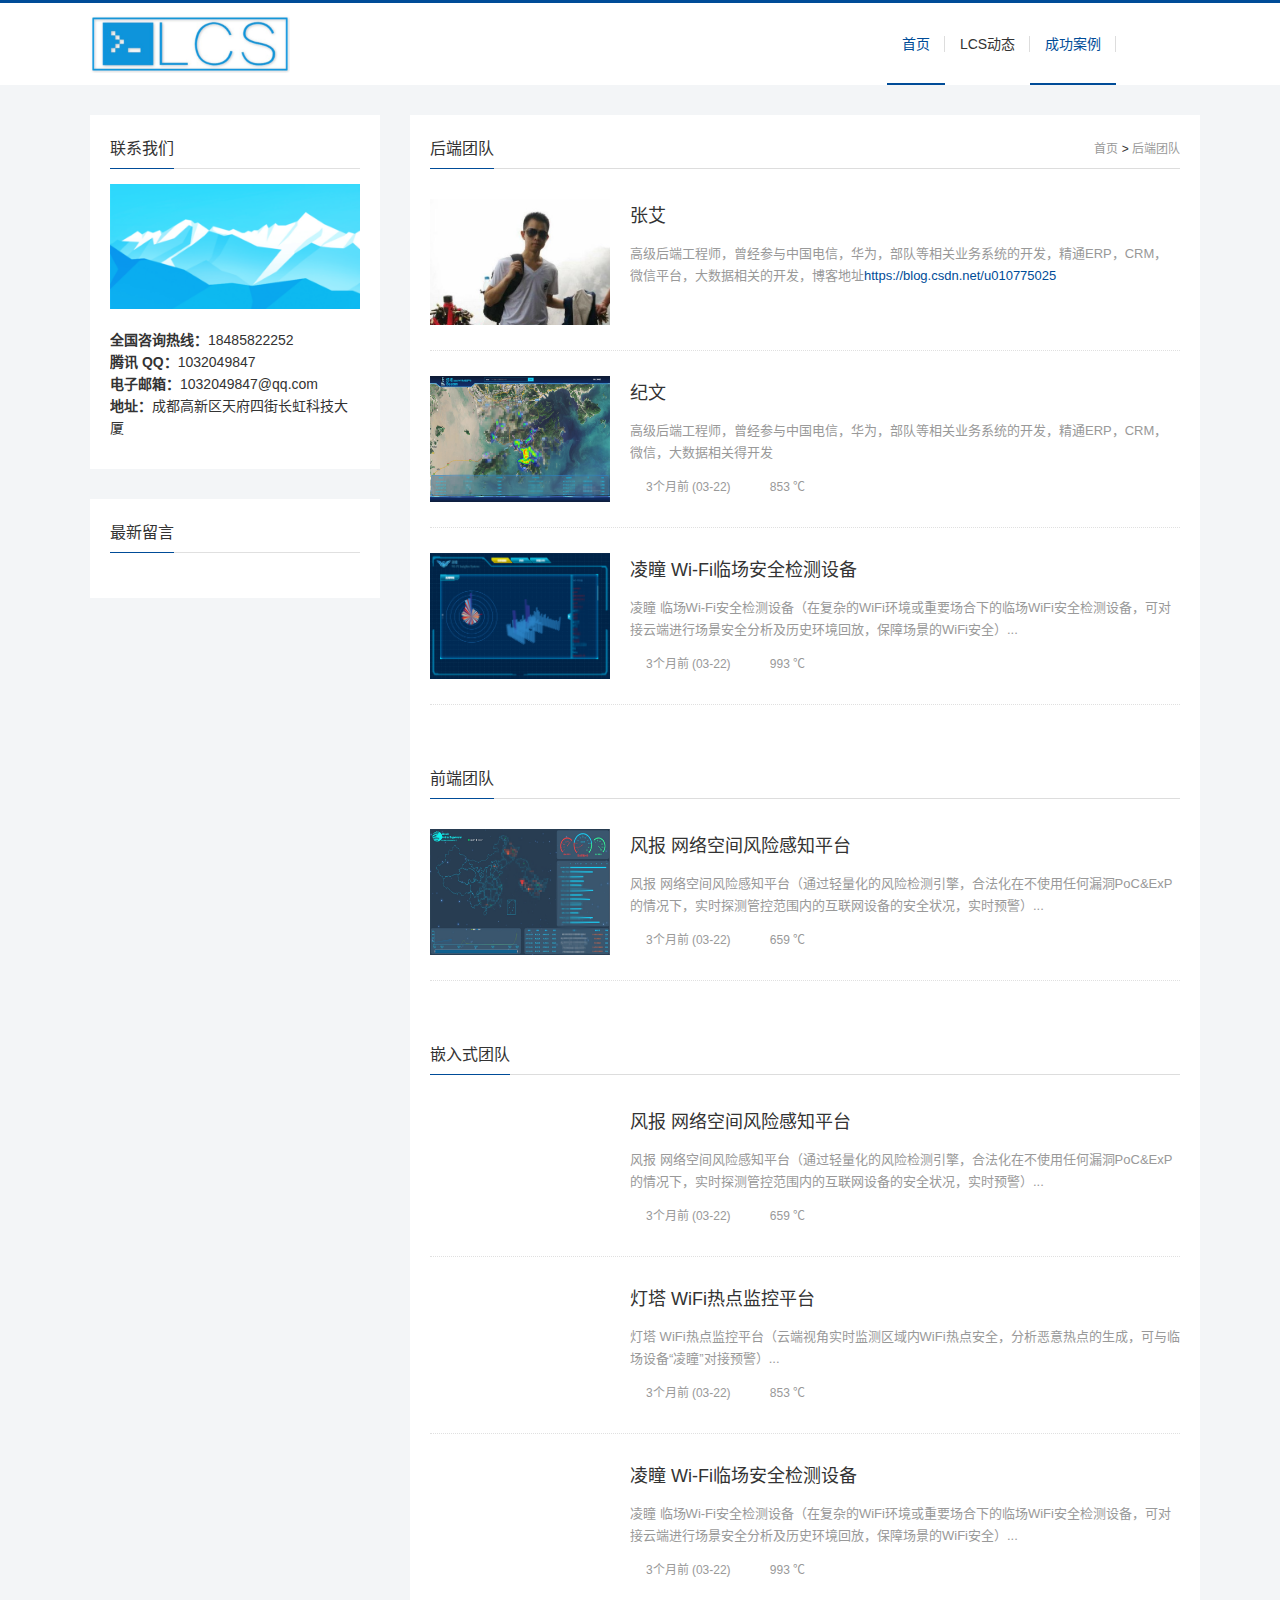
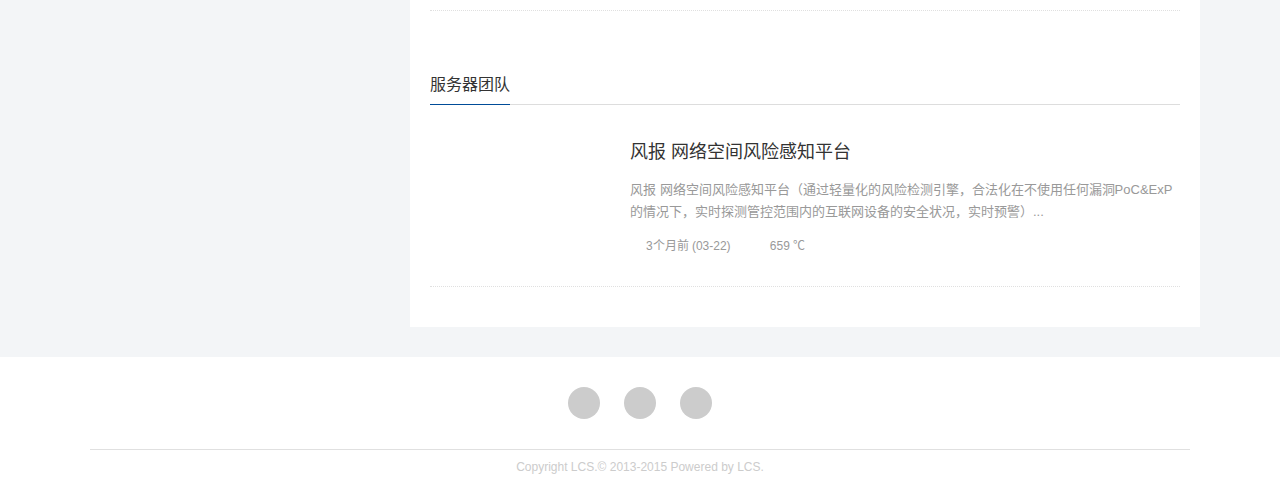
==== commit 397245ec: "1234" ====
--- a/src/main/resources/static/cgal.html
+++ b/src/main/resources/static/cgal.html
@@ -1,159 +1,341 @@
-<!DOCTYPE html PUBLIC "-//W3C//DTD XHTML 1.0 Transitional//EN" "http://www.w3.org/TR/xhtml1/DTD/xhtml1-transitional.dtd">
+<!DOCTYPE html PUBLIC "-//W3C//DTD XHTML 1.0 Transitional//EN""http://www.w3.org/TR/xhtml1/DTD/xhtml1-transitional.dtd">
 <!-- saved from url=(0037)http://weehoursec.com/category-1.html -->
-<html xmlns="http://www.w3.org/1999/xhtml" xml:lang="en"><head><meta http-equiv="Content-Type" content="text/html; charset=UTF-8">
-	
-	<meta http-equiv="Content-Language" content="zh-CN">
-	<meta http-equiv="X-UA-Compatible" content="ie=edge">
-	<meta name="renderer" content="webkit">
-	<meta name="viewport" content="width=device-width, initial-scale=1.0, maximum-scale=1.0">
-	<title>成功案例 - [LCS]广州凌晨网络科技有限公司 - 将数据对接安全，让安全连接一切</title>
-	<meta name="keywords" content="成功案例">
-	<link rel="shortcut icon" href="http://weehoursec.com/zb_users/upload/2018/03/201803131520939488206617.ico" type="image/x-icon">
-	<link rel="stylesheet" rev="stylesheet" href="./cgal_files/swiper.min.css" type="text/css" media="all">
-	<link rel="stylesheet" rev="stylesheet" href="./cgal_files/style.css" type="text/css" media="all">
-	<script src="./cgal_files/jquery-1.8.3.min.js.下载" type="text/javascript"></script>
-	<script src="./cgal_files/zblogphp.js.下载" type="text/javascript"></script>
-	<script src="./cgal_files/c_html_js_add.php" type="text/javascript"></script><script src="./cgal_files/prism.js.下载" type="text/javascript"></script><link rel="stylesheet" type="text/css" href="./cgal_files/prism.css">
-
-	<script type="text/javascript" src="./cgal_files/swiper.min.js.下载"></script>
-	<script src="./cgal_files/common.js.下载" type="text/javascript"></script>
-	<script type="text/javascript">window.b2c={animation:'on',ajaxpager:'on',loadpagenum:'5',lazyload:'on',logoanimate:'on',loading:'on',slideeffect:'on',backtotop:'on'}</script>
-	<!--[if lte IE 6]>
-	<script type="text/javascript" src=http://weehoursec.com/zb_users/theme/b2c/script/transparent.js></script>
-	<script>DD_belatedPNG.fix("*");</script>
-	<![endif]-->
+<html xmlns="http://www.w3.org/1999/xhtml" xml:lang="en">
+<head>
+    <meta http-equiv="Content-Type" content="text/html; charset=UTF-8">
+
+    <meta http-equiv="Content-Language" content="zh-CN">
+    <meta http-equiv="X-UA-Compatible" content="ie=edge">
+    <meta name="renderer" content="webkit">
+    <meta name="viewport" content="width=device-width, initial-scale=1.0, maximum-scale=1.0">
+    <title>成功案例 - [LCS]广州凌晨网络科技有限公司 - 将数据对接安全，让安全连接一切</title>
+    <meta name="keywords" content="成功案例">
+    <link rel="shortcut icon" href="http://weehoursec.com/zb_users/upload/2018/03/201803131520939488206617.ico"
+          type="image/x-icon">
+    <link rel="stylesheet" rev="stylesheet" href="./cgal_files/swiper.min.css" type="text/css" media="all">
+    <link rel="stylesheet" rev="stylesheet" href="./cgal_files/style.css" type="text/css" media="all">
+    <script src="./cgal_files/jquery-1.8.3.min.js.下载" type="text/javascript"></script>
+    <script src="./cgal_files/zblogphp.js.下载" type="text/javascript"></script>
+    <script src="./cgal_files/c_html_js_add.php" type="text/javascript"></script>
+    <script src="./cgal_files/prism.js.下载" type="text/javascript"></script>
+    <link rel="stylesheet" type="text/css" href="./cgal_files/prism.css">
+
+    <script type="text/javascript" src="./cgal_files/swiper.min.js.下载"></script>
+    <script src="./cgal_files/common.js.下载" type="text/javascript"></script>
+    <script type="text/javascript">window.b2c = {
+        animation: 'on',
+        ajaxpager: 'on',
+        loadpagenum: '5',
+        lazyload: 'on',
+        logoanimate: 'on',
+        loading: 'on',
+        slideeffect: 'on',
+        backtotop: 'on'
+    }</script>
+    <!--[if lte IE 6]>
+    <script type="text/javascript" src=http://weehoursec.com/zb_users/theme/b2c/script/transparent.js></script>
+    <script>DD_belatedPNG.fix("*");</script>
+    <![endif]-->
 </head>
 <body class="category">
 <div class="wrapper">
-	<div class="header">
-	<div class="wrap">
-		<div class="top"></div>
-		<div class="head">
-			<div class="logo">
-								<a href="http://weehoursec.com/" style="-webkit-mask:-webkit-gradient(radial, 100 35, 220, 100 35, 240, from(rgb(0, 0, 0)), color-stop(0.5, rgba(0, 0, 0, 0.2)), to(rgb(0, 0, 0)));"><img src="./cgal_files/201803131520938561111257.png" alt="将数据对接安全，让安全连接一切" original="http://weehoursec.com/zb_users/upload/2018/03/201803131520938561111257.png"></a>
-							</div>
-			<div class="menuico">
-				<span></span>
-				<span></span>
-				<span></span>
-			</div>
-			<div class="menu">
-				<ul>
-					<li id="nvabar-item-index"><a href="http://weehoursec.com/">首页</a></li><li id="navbar-category-2"><a href="http://weehoursec.com/category-2.html">LCS动态</a></li><li id="navbar-category-1"><a href="http://weehoursec.com/category-1.html" class="on">成功案例</a></li>				</ul>
-				<div class="search">
-					<div class="searchico"></div>
-					<form method="post" name="search" action="http://weehoursec.com/zb_system/cmd.php?act=search" class="searchform">
-						<input type="text" name="q" placeholder="全站搜索..." class="schtxt">
-						<button type="submit" class="schbtn" value=""></button>
-					</form>
-				</div>
-			</div>
-		</div>	
-	</div>
-</div>	<div class="main">
-		<div class="single">
-			<div class="wrap">
-				<div class="sidenav">
-					<div class="sidebox contact">
-						<div class="sidetitle">
-							<h3>联系我们</h3>
-						</div>
-						<div class="sidecon">
-							<p><img src="./cgal_files/201803141521031026624532.png" original="http://weehoursec.com/zb_users/upload/2018/03/201803141521031026624532.png"></p>							<p style="margin-top: 0px; margin-bottom: 0px; padding: 0px; font-family: " microsoft="" white-space:="" background-color:=""><strong><strong>全国咨询热线</strong>：</strong>020-29073261</p><p style="margin-top: 0px; margin-bottom: 0px; padding: 0px; font-family: " microsoft="" white-space:="" background-color:=""><strong>腾讯 QQ：</strong>568448315</p><p style="margin-top: 0px; margin-bottom: 0px; padding: 0px; font-family: " microsoft="" white-space:="" background-color:=""><strong>电子邮箱：</strong>mkt@weehoursec.com</p><p title="广东省广州市天河区科韵路12-1号方圆E时光东座602" style="margin-top: 0px; margin-bottom: 0px; padding: 0px; font-family: " microsoft="" white-space:="" background-color:=""><strong>公司地址：</strong>广东省广州市天河区保利克洛维中盈A座30楼</p>						</div>
-					</div>
-					
-<div class="sidebox" id="divCatalog">
-		<div class="sidetitle">
-		<h3>网站分类</h3>
-	</div>
-		<div class="sidecon">
-						<ul><li><a href="http://weehoursec.com/category-1.html">成功案例</a></li>
-<li><a href="http://weehoursec.com/category-2.html">LCS动态</a></li>
-</ul>
-			</div>
+    <div class="header">
+        <div class="wrap">
+            <div class="top"></div>
+            <div class="head">
+                <div class="logo">
+                    <a href="http://weehoursec.com/"
+                       style="-webkit-mask:-webkit-gradient(radial, 100 35, 220, 100 35, 240, from(rgb(0, 0, 0)), color-stop(0.5, rgba(0, 0, 0, 0.2)), to(rgb(0, 0, 0)));"><img
+                            src="./cgal_files/201803131520938561111257.png" alt="将数据对接安全，让安全连接一切"
+                            original="http://weehoursec.com/zb_users/upload/2018/03/201803131520938561111257.png"></a>
+                </div>
+                <div class="menuico">
+                    <span></span>
+                    <span></span>
+                    <span></span>
+                </div>
+                <div class="menu">
+                    <ul>
+                        <li id="nvabar-item-index"><a href="./index.html" class="on">首页</a></li>
+                        <li id="navbar-category-2"><a href="./lxwm.html">LCS动态</a></li>
+                        <li id="navbar-category-1"><a href="./cgal.html">成功案例</a></li>
+                    </ul>
+                    <div class="search">
+                        <div class="searchico"></div>
+                        <form method="post" name="search" action="http://weehoursec.com/zb_system/cmd.php?act=search"
+                              class="searchform">
+                            <input type="text" name="q" placeholder="全站搜索..." class="schtxt">
+                            <button type="submit" class="schbtn" value=""></button>
+                        </form>
+                    </div>
+                </div>
+            </div>
+        </div>
+    </div>
+    <div class="main">
+        <div class="single">
+            <div class="wrap">
+                <div class="sidenav">
+                    <div class="sidebox contact">
+                        <div class="sidetitle">
+                            <h3>联系我们</h3>
+                        </div>
+                        <div class="sidecon">
+                            <p><img src="./cgal_files/201803141521031026624532.png"
+                                    original="http://weehoursec.com/zb_users/upload/2018/03/201803141521031026624532.png">
+                            </p>
+                            <p style="margin-top: 0px; margin-bottom: 0px; padding: 0px; font-family: " microsoft=""
+                               white-space:="" background-color:=""><strong><strong>全国咨询热线</strong>：</strong>18485822252
+                            </p>
+                            <p style="margin-top: 0px; margin-bottom: 0px; padding: 0px; font-family: " microsoft=""
+                               white-space:="" background-color:=""><strong>腾讯 QQ：</strong>1032049847</p>
+                            <p style="margin-top: 0px; margin-bottom: 0px; padding: 0px; font-family: " microsoft=""
+                               white-space:="" background-color:=""><strong>电子邮箱：</strong>1032049847@qq.com</p>
+                            <p title=""
+                               style="margin-top: 0px; margin-bottom: 0px; padding: 0px; font-family: " microsoft=""
+                               white-space:="" background-color:=""><strong>地址：</strong>成都高新区天府四街长虹科技大厦</p>
+                        </div>
+                    </div>
+
+                    <!--<div class="sidebox" id="divCatalog">-->
+                    <!--<div class="sidetitle">-->
+                    <!--<h3>网站分类</h3>-->
+                    <!--</div>-->
+                    <!--<div class="sidecon">-->
+                    <!--<ul>-->
+                    <!--<li><a href="http://weehoursec.com/category-1.html">成功案例</a></li>-->
+                    <!--<li><a href="http://weehoursec.com/category-2.html">LCS动态</a></li>-->
+                    <!--</ul>-->
+                    <!--</div>-->
+                    <!--</div>-->
+                    <div class="sidebox" id="divComments">
+                        <div class="sidetitle">
+                            <h3>最新留言</h3>
+                        </div>
+                        <div class="sidecon">
+                            <ul></ul>
+                        </div>
+                    </div>
+                </div>
+                <div class="content">
+                    <div class="contitle">
+                        <h2>后端团队 </h2>
+                        <div class="sitemap">
+                            <span class="homeico"></span><a href="http://weehoursec.com/">首页</a> &gt;
+                            <a href="http://weehoursec.com/category-1.html">后端团队</a>
+                        </div>
+                    </div>
+                    <div class="catecon">
+                        <ul class="listitem">
+
+                            <li class="item cate1 auth1">
+                                <div class="itemimg">
+                                    <a href="http://weehoursec.com/post/4.html" target="_blank"><img
+                                            src="./images/dy1.jpg" alt=""
+                                            original="http://weehoursec.com/zb_users/upload/2018/03/201803221521730363343486.png"></a>
+                                </div>
+                                <div class="iteminfo">
+                                    <div class="itemname"><a href="http://weehoursec.com/post/4.html" target="_blank">张艾</a></div>
+                                    <div class="itemintro">高级后端工程师，曾经参与中国电信，华为，部队等相关业务系统的开发，精通ERP，CRM，微信平台，大数据相关的开发，博客地址<a  target="_blank" href="https://blog.csdn.net/u010775025">https://blog.csdn.net/u010775025</a></div>
+                                </div>
+                            </li>
+                            <li class="item cate1 auth1">
+                                <div class="itemimg">
+                                    <a href="http://weehoursec.com/post/3.html" target="_blank"><img
+                                            src="./cgal_files/201803221521729975815682.png" alt="灯塔 WiFi热点监控平台"
+                                            original="http://weehoursec.com/zb_users/upload/2018/03/201803221521729975815682.png"></a>
+                                </div>
+                                <div class="iteminfo">
+                                    <div class="itemname"><a href="http://weehoursec.com/post/3.html" target="_blank">纪文</a></div>
+                                    <div class="itemintro">高级后端工程师，曾经参与中国电信，华为，部队等相关业务系统的开发，精通ERP，CRM，微信，大数据相关得开发
+                                    </div>
+                                    <div class="itemdate">
+                                        <span class="time">3个月前<time class="datetime"> (03-22)</time></span>
+                                        <span class="views">853 ℃</span>
+                                    </div>
+                                </div>
+                            </li>
+                            <li class="item cate1 auth1">
+                                <div class="itemimg">
+                                    <a href="http://weehoursec.com/post/1.html" target="_blank"><img
+                                            src="./cgal_files/201803221521729527308755.png" alt="凌瞳 Wi-Fi临场安全检测设备"
+                                            original="http://weehoursec.com/zb_users/upload/2018/03/201803221521729527308755.png"></a>
+                                </div>
+                                <div class="iteminfo">
+                                    <div class="itemname"><a href="http://weehoursec.com/post/1.html" target="_blank">凌瞳
+                                        Wi-Fi临场安全检测设备</a></div>
+                                    <div class="itemintro">凌瞳
+                                        临场Wi-Fi安全检测设备（在复杂的WiFi环境或重要场合下的临场WiFi安全检测设备，可对接云端进行场景安全分析及历史环境回放，保障场景的WiFi安全）...
+                                    </div>
+                                    <div class="itemdate">
+                                        <span class="time">3个月前<time class="datetime"> (03-22)</time></span>
+                                        <span class="views">993 ℃</span>
+                                    </div>
+                                </div>
+                            </li>
+                        </ul>
+                        <div class="pagebar" style="display: none;">
+
+                            <a href="http://weehoursec.com/category-1.html"><span>‹‹</span></a>
+                            <span class="now-page">1</span>
+                            <a href="http://weehoursec.com/category-1.html"><span>››</span></a>
+                        </div>
+                    </div>
+                </div>
+                <div class="content">
+                    <div class="contitle">
+                        <h2>前端团队 </h2>
+                    </div>
+                    <div class="catecon">
+                        <ul class="listitem">
+                            <li class="item cate1 auth1">
+                                <div class="itemimg">
+                                    <a href="http://weehoursec.com/post/4.html" target="_blank"><img
+                                            src="./cgal_files/201803221521730363343486.png" alt="风报 网络空间风险感知平台"
+                                            original="http://weehoursec.com/zb_users/upload/2018/03/201803221521730363343486.png"></a>
+                                </div>
+                                <div class="iteminfo">
+                                    <div class="itemname"><a href="http://weehoursec.com/post/4.html" target="_blank">风报
+                                        网络空间风险感知平台</a></div>
+                                    <div class="itemintro">风报 网络空间风险感知平台（通过轻量化的风险检测引擎，合法化在不使用任何漏洞PoC&amp;ExP的情况下，实时探测管控范围内的互联网设备的安全状况，实时预警）...</div>
+                                    <div class="itemdate">
+                                        <span class="time">3个月前<time class="datetime"> (03-22)</time></span>
+                                        <span class="views">659 ℃</span>
+                                    </div>
+                                </div>
+                            </li>
+                        </ul>
+                        <div class="pagebar" style="display: none;">
+                            <a href="http://weehoursec.com/category-1.html"><span>‹‹</span></a>
+                            <span class="now-page">1</span>
+                            <a href="http://weehoursec.com/category-1.html"><span>››</span></a>
+                        </div>
+                    </div>
+
+                </div>
+                <div class="content">
+                    <div class="contitle">
+                        <h2>嵌入式团队 </h2>
+                    </div>
+                    <div class="catecon">
+                        <ul class="listitem">
+
+                            <li class="item cate1 auth1">
+                                <div class="itemimg">
+                                    <a href="http://weehoursec.com/post/4.html" target="_blank"><img
+                                            src="./cgal_files/201803221521730363343486.png" alt="风报 网络空间风险感知平台"
+                                            original="http://weehoursec.com/zb_users/upload/2018/03/201803221521730363343486.png"></a>
+                                </div>
+                                <div class="iteminfo">
+                                    <div class="itemname"><a href="http://weehoursec.com/post/4.html" target="_blank">风报
+                                        网络空间风险感知平台</a></div>
+                                    <div class="itemintro">风报 网络空间风险感知平台（通过轻量化的风险检测引擎，合法化在不使用任何漏洞PoC&amp;ExP的情况下，实时探测管控范围内的互联网设备的安全状况，实时预警）...</div>
+                                    <div class="itemdate">
+                                        <span class="time">3个月前<time class="datetime"> (03-22)</time></span>
+                                        <span class="views">659 ℃</span>
+                                    </div>
+                                </div>
+                            </li>
+                            <li class="item cate1 auth1">
+                                <div class="itemimg">
+                                    <a href="http://weehoursec.com/post/3.html" target="_blank"><img
+                                            src="./cgal_files/201803221521729975815682.png" alt="灯塔 WiFi热点监控平台"
+                                            original="http://weehoursec.com/zb_users/upload/2018/03/201803221521729975815682.png"></a>
+                                </div>
+                                <div class="iteminfo">
+                                    <div class="itemname"><a href="http://weehoursec.com/post/3.html" target="_blank">灯塔
+                                        WiFi热点监控平台</a></div>
+                                    <div class="itemintro">灯塔
+                                        WiFi热点监控平台（云端视角实时监测区域内WiFi热点安全，分析恶意热点的生成，可与临场设备“凌瞳”对接预警）...
+                                    </div>
+                                    <div class="itemdate">
+                                        <span class="time">3个月前<time class="datetime"> (03-22)</time></span>
+                                        <span class="views">853 ℃</span>
+                                    </div>
+                                </div>
+                            </li>
+                            <li class="item cate1 auth1">
+                                <div class="itemimg">
+                                    <a href="http://weehoursec.com/post/1.html" target="_blank"><img
+                                            src="./cgal_files/201803221521729527308755.png" alt="凌瞳 Wi-Fi临场安全检测设备"
+                                            original="http://weehoursec.com/zb_users/upload/2018/03/201803221521729527308755.png"></a>
+                                </div>
+                                <div class="iteminfo">
+                                    <div class="itemname"><a href="http://weehoursec.com/post/1.html" target="_blank">凌瞳
+                                        Wi-Fi临场安全检测设备</a></div>
+                                    <div class="itemintro">凌瞳
+                                        临场Wi-Fi安全检测设备（在复杂的WiFi环境或重要场合下的临场WiFi安全检测设备，可对接云端进行场景安全分析及历史环境回放，保障场景的WiFi安全）...
+                                    </div>
+                                    <div class="itemdate">
+                                        <span class="time">3个月前<time class="datetime"> (03-22)</time></span>
+                                        <span class="views">993 ℃</span>
+                                    </div>
+                                </div>
+                            </li>
+                        </ul>
+                        <div class="pagebar" style="display: none;">
+
+                            <a href="http://weehoursec.com/category-1.html"><span>‹‹</span></a>
+                            <span class="now-page">1</span>
+                            <a href="http://weehoursec.com/category-1.html"><span>››</span></a>
+                        </div>
+                    </div>
+
+                </div>
+                <div class="content">
+                    <div class="contitle">
+                        <h2> 服务器团队 </h2>
+                    </div>
+                    <div class="catecon">
+                        <ul class="listitem">
+
+                            <li class="item cate1 auth1">
+                                <div class="itemimg">
+                                    <a href="http://weehoursec.com/post/4.html" target="_blank"><img
+                                            src="./cgal_files/201803221521730363343486.png" alt="风报 网络空间风险感知平台"
+                                            original="http://weehoursec.com/zb_users/upload/2018/03/201803221521730363343486.png"></a>
+                                </div>
+                                <div class="iteminfo">
+                                    <div class="itemname"><a href="http://weehoursec.com/post/4.html" target="_blank">风报
+                                        网络空间风险感知平台</a></div>
+                                    <div class="itemintro">风报 网络空间风险感知平台（通过轻量化的风险检测引擎，合法化在不使用任何漏洞PoC&amp;ExP的情况下，实时探测管控范围内的互联网设备的安全状况，实时预警）...</div>
+                                    <div class="itemdate">
+                                        <span class="time">3个月前<time class="datetime"> (03-22)</time></span>
+                                        <span class="views">659 ℃</span>
+                                    </div>
+                                </div>
+                            </li>
+                        </ul>
+                        <div class="pagebar" style="display: none;">
+
+                            <a href="http://weehoursec.com/category-1.html"><span>‹‹</span></a>
+                            <span class="now-page">1</span>
+                            <a href="http://weehoursec.com/category-1.html"><span>››</span></a>
+                        </div>
+                    </div>
+
+                </div>
+            </div>
+        </div>
+    </div>
+    <div class="footer">
+        <div class="wrap">
+            <div class="sns">
+                <a href="http://weibo.com/weehoursec" target="_blank" rel="external nofollow" class="weibo"></a> <a
+                    href="javascript:;" class="weixin"><span><img src="./cgal_files/201803131520938799116516.jpg"
+                                                                  alt="凌晨微信公众号"
+                                                                  original="http://weehoursec.com/zb_users/upload/2018/03/201803131520938799116516.jpg"><b>凌晨微信公众号</b></span></a>
+                <a href="http://weehoursec.com/feed.php" target="_blank" rel="external nofollow" class="feed"></a></div>
+            <div class="footlink">
+            </div>
+            <div class="copyright">
+                Copyright LCS.© 2013-2015 Powered by LCS.
+            </div>
+        </div>
+    </div>
 </div>
-<div class="sidebox" id="divComments">
-		<div class="sidetitle">
-		<h3>最新留言</h3>
-	</div>
-		<div class="sidecon">
-						<ul></ul>
-			</div>
-</div>				</div>
-				<div class="content">
-					<div class="contitle">
-						<h2>
-	成功案例						</h2>
-						<div class="sitemap">
-							<span class="homeico"></span><a href="http://weehoursec.com/">首页</a> &gt; 
-		<a href="http://weehoursec.com/category-1.html">成功案例</a>
-						</div>
-					</div>
-					<div class="catecon">
-						<ul class="listitem">
-
-<li class="item cate1 auth1">
-	<div class="itemimg">
-		<a href="http://weehoursec.com/post/4.html" target="_blank"><img src="./cgal_files/201803221521730363343486.png" alt="风报 网络空间风险感知平台" original="http://weehoursec.com/zb_users/upload/2018/03/201803221521730363343486.png"></a>
-	</div>
-	<div class="iteminfo">
-		<div class="itemname"><a href="http://weehoursec.com/post/4.html" target="_blank">风报 网络空间风险感知平台</a></div>
-		<div class="itemintro">风报 网络空间风险感知平台（通过轻量化的风险检测引擎，合法化在不使用任何漏洞PoC&amp;ExP的情况下，实时探测管控范围内的互联网设备的安全状况，实时预警）...</div>
-		<div class="itemdate">
-			<span class="time">3个月前<time class="datetime"> (03-22)</time></span>
-			<span class="views">659 ℃</span>
-		</div>
-	</div>
-</li>
-<li class="item cate1 auth1">
-	<div class="itemimg">
-		<a href="http://weehoursec.com/post/3.html" target="_blank"><img src="./cgal_files/201803221521729975815682.png" alt="灯塔 WiFi热点监控平台" original="http://weehoursec.com/zb_users/upload/2018/03/201803221521729975815682.png"></a>
-	</div>
-	<div class="iteminfo">
-		<div class="itemname"><a href="http://weehoursec.com/post/3.html" target="_blank">灯塔 WiFi热点监控平台</a></div>
-		<div class="itemintro">灯塔 WiFi热点监控平台（云端视角实时监测区域内WiFi热点安全，分析恶意热点的生成，可与临场设备“凌瞳”对接预警）...</div>
-		<div class="itemdate">
-			<span class="time">3个月前<time class="datetime"> (03-22)</time></span>
-			<span class="views">853 ℃</span>
-		</div>
-	</div>
-</li>
-<li class="item cate1 auth1">
-	<div class="itemimg">
-		<a href="http://weehoursec.com/post/1.html" target="_blank"><img src="./cgal_files/201803221521729527308755.png" alt="凌瞳 Wi-Fi临场安全检测设备" original="http://weehoursec.com/zb_users/upload/2018/03/201803221521729527308755.png"></a>
-	</div>
-	<div class="iteminfo">
-		<div class="itemname"><a href="http://weehoursec.com/post/1.html" target="_blank">凌瞳 Wi-Fi临场安全检测设备</a></div>
-		<div class="itemintro">凌瞳 临场Wi-Fi安全检测设备（在复杂的WiFi环境或重要场合下的临场WiFi安全检测设备，可对接云端进行场景安全分析及历史环境回放，保障场景的WiFi安全）...</div>
-		<div class="itemdate">
-			<span class="time">3个月前<time class="datetime"> (03-22)</time></span>
-			<span class="views">993 ℃</span>
-		</div>
-	</div>
-</li>						</ul>
-						<div class="pagebar" style="display: none;">
-							
-<a href="http://weehoursec.com/category-1.html"><span>‹‹</span></a>
-<span class="now-page">1</span>
-<a href="http://weehoursec.com/category-1.html"><span>››</span></a>
-						</div>
-					</div>
-
-				</div>
-			</div>
-		</div>
-	</div>
-<div class="footer">
-		<div class="wrap">
-			<div class="sns">
-				<a href="http://weibo.com/weehoursec" target="_blank" rel="external nofollow" class="weibo"></a>				<a href="javascript:;" class="weixin"><span><img src="./cgal_files/201803131520938799116516.jpg" alt="凌晨微信公众号" original="http://weehoursec.com/zb_users/upload/2018/03/201803131520938799116516.jpg"><b>凌晨微信公众号</b></span></a>												<a href="http://weehoursec.com/feed.php" target="_blank" rel="external nofollow" class="feed"></a>			</div>
-			<div class="footlink">
-							</div>
-			<div class="copyright">
-				Copyright LCS.© 2013-2015				Powered by LCS.
-			</div>
-		</div>
-	</div>
-</div>
-
-<a class="backtotop" title="返回顶部" style="display: none;"><i></i></a><div class="loading done" style="width: 100%;"></div></body></html>+
+<a class="backtotop" title="返回顶部" style="display: none;"><i></i></a>
+<div class="loading done" style="width: 100%;"></div>
+</body>
+</html>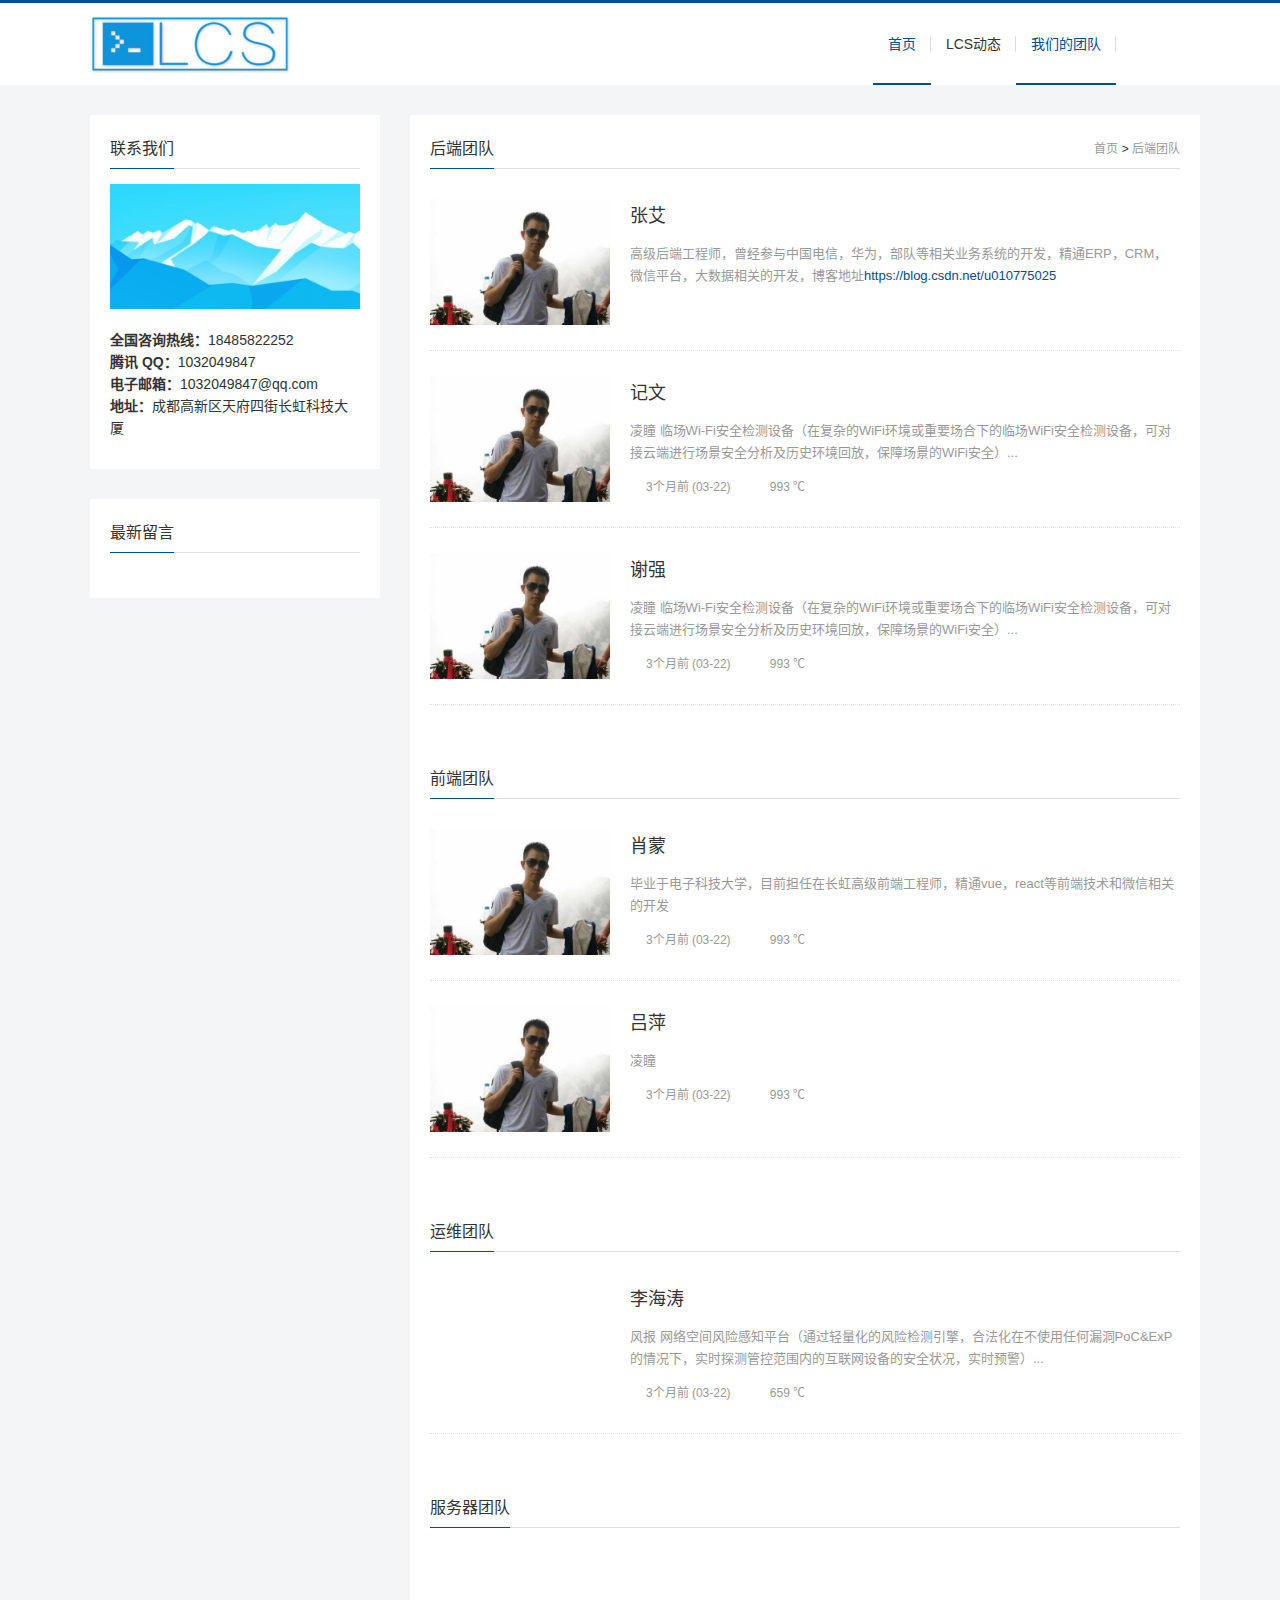
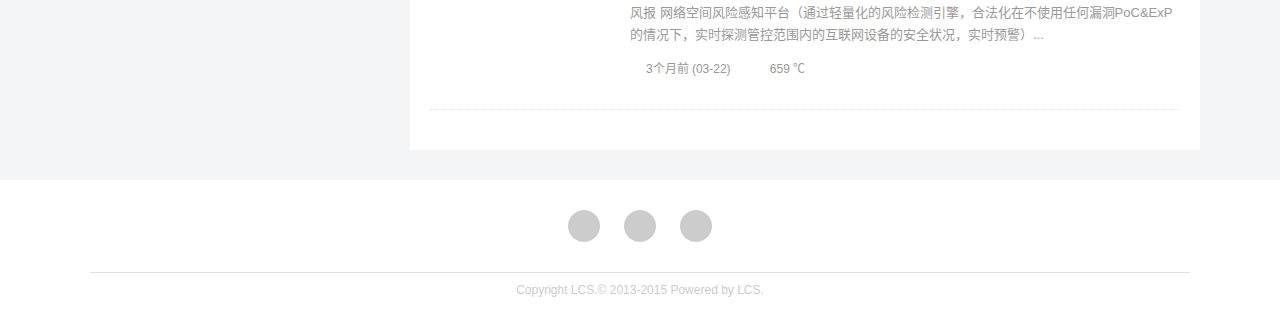
==== commit e4086749: "2222" ====
--- a/src/main/resources/static/cgal.html
+++ b/src/main/resources/static/cgal.html
@@ -8,7 +8,7 @@
     <meta http-equiv="X-UA-Compatible" content="ie=edge">
     <meta name="renderer" content="webkit">
     <meta name="viewport" content="width=device-width, initial-scale=1.0, maximum-scale=1.0">
-    <title>成功案例 - [LCS]广州凌晨网络科技有限公司 - 将数据对接安全，让安全连接一切</title>
+    <title>凌晨工作室</title>
     <meta name="keywords" content="成功案例">
     <link rel="shortcut icon" href="http://weehoursec.com/zb_users/upload/2018/03/201803131520939488206617.ico"
           type="image/x-icon">
@@ -16,7 +16,6 @@
     <link rel="stylesheet" rev="stylesheet" href="./cgal_files/style.css" type="text/css" media="all">
     <script src="./cgal_files/jquery-1.8.3.min.js.下载" type="text/javascript"></script>
     <script src="./cgal_files/zblogphp.js.下载" type="text/javascript"></script>
-    <script src="./cgal_files/c_html_js_add.php" type="text/javascript"></script>
     <script src="./cgal_files/prism.js.下载" type="text/javascript"></script>
     <link rel="stylesheet" type="text/css" href="./cgal_files/prism.css">
 
@@ -58,7 +57,7 @@
                     <ul>
                         <li id="nvabar-item-index"><a href="./index.html" class="on">首页</a></li>
                         <li id="navbar-category-2"><a href="./lxwm.html">LCS动态</a></li>
-                        <li id="navbar-category-1"><a href="./cgal.html">成功案例</a></li>
+                        <li id="navbar-category-1"><a href="./cgal.html">我们的团队</a></li>
                     </ul>
                     <div class="search">
                         <div class="searchico"></div>
@@ -96,18 +95,6 @@
                                white-space:="" background-color:=""><strong>地址：</strong>成都高新区天府四街长虹科技大厦</p>
                         </div>
                     </div>
-
-                    <!--<div class="sidebox" id="divCatalog">-->
-                    <!--<div class="sidetitle">-->
-                    <!--<h3>网站分类</h3>-->
-                    <!--</div>-->
-                    <!--<div class="sidecon">-->
-                    <!--<ul>-->
-                    <!--<li><a href="http://weehoursec.com/category-1.html">成功案例</a></li>-->
-                    <!--<li><a href="http://weehoursec.com/category-2.html">LCS动态</a></li>-->
-                    <!--</ul>-->
-                    <!--</div>-->
-                    <!--</div>-->
                     <div class="sidebox" id="divComments">
                         <div class="sidetitle">
                             <h3>最新留言</h3>
@@ -130,40 +117,43 @@
 
                             <li class="item cate1 auth1">
                                 <div class="itemimg">
-                                    <a href="http://weehoursec.com/post/4.html" target="_blank"><img
-                                            src="./images/dy1.jpg" alt=""
-                                            original="http://weehoursec.com/zb_users/upload/2018/03/201803221521730363343486.png"></a>
-                                </div>
-                                <div class="iteminfo">
-                                    <div class="itemname"><a href="http://weehoursec.com/post/4.html" target="_blank">张艾</a></div>
+                                    <a href="" target=""><img
+                                            src="./images/dy1.jpg" alt="凌瞳 Wi-Fi临场安全检测设备"
+                                            original="http://weehoursec.com/zb_users/upload/2018/03/201803221521729527308755.png"></a>
+                                </div>
+                                <div class="iteminfo">
+                                    <div class="itemname"> <a> 张艾</a></div>
                                     <div class="itemintro">高级后端工程师，曾经参与中国电信，华为，部队等相关业务系统的开发，精通ERP，CRM，微信平台，大数据相关的开发，博客地址<a  target="_blank" href="https://blog.csdn.net/u010775025">https://blog.csdn.net/u010775025</a></div>
                                 </div>
                             </li>
-                            <li class="item cate1 auth1">
-                                <div class="itemimg">
-                                    <a href="http://weehoursec.com/post/3.html" target="_blank"><img
-                                            src="./cgal_files/201803221521729975815682.png" alt="灯塔 WiFi热点监控平台"
-                                            original="http://weehoursec.com/zb_users/upload/2018/03/201803221521729975815682.png"></a>
-                                </div>
-                                <div class="iteminfo">
-                                    <div class="itemname"><a href="http://weehoursec.com/post/3.html" target="_blank">纪文</a></div>
-                                    <div class="itemintro">高级后端工程师，曾经参与中国电信，华为，部队等相关业务系统的开发，精通ERP，CRM，微信，大数据相关得开发
-                                    </div>
-                                    <div class="itemdate">
-                                        <span class="time">3个月前<time class="datetime"> (03-22)</time></span>
-                                        <span class="views">853 ℃</span>
-                                    </div>
-                                </div>
-                            </li>
-                            <li class="item cate1 auth1">
-                                <div class="itemimg">
-                                    <a href="http://weehoursec.com/post/1.html" target="_blank"><img
-                                            src="./cgal_files/201803221521729527308755.png" alt="凌瞳 Wi-Fi临场安全检测设备"
-                                            original="http://weehoursec.com/zb_users/upload/2018/03/201803221521729527308755.png"></a>
-                                </div>
-                                <div class="iteminfo">
-                                    <div class="itemname"><a href="http://weehoursec.com/post/1.html" target="_blank">凌瞳
-                                        Wi-Fi临场安全检测设备</a></div>
+
+                            <li class="item cate1 auth1">
+                                <div class="itemimg">
+                                    <a href="" target="_blank"><img
+                                            src="./images/dy1.jpg" alt="凌瞳 Wi-Fi临场安全检测设备"
+                                            original="http://weehoursec.com/zb_users/upload/2018/03/201803221521729527308755.png"></a>
+                                </div>
+                                <div class="iteminfo">
+                                    <div class="itemname"><a href="http://weehoursec.com/post/1.html" target="_blank">记文
+                                      </a></div>
+                                    <div class="itemintro">凌瞳
+                                        临场Wi-Fi安全检测设备（在复杂的WiFi环境或重要场合下的临场WiFi安全检测设备，可对接云端进行场景安全分析及历史环境回放，保障场景的WiFi安全）...
+                                    </div>
+                                    <div class="itemdate">
+                                        <span class="time">3个月前<time class="datetime"> (03-22)</time></span>
+                                        <span class="views">993 ℃</span>
+                                    </div>
+                                </div>
+                            </li>
+                            <li class="item cate1 auth1">
+                                <div class="itemimg">
+                                    <a href="" target="_blank"><img
+                                            src="./images/dy1.jpg" alt="凌瞳 Wi-Fi临场安全检测设备"
+                                            original="http://weehoursec.com/zb_users/upload/2018/03/201803221521729527308755.png"></a>
+                                </div>
+                                <div class="iteminfo">
+                                    <div class="itemname"><a href="http://weehoursec.com/post/1.html" target="_blank">谢强
+                                    </a></div>
                                     <div class="itemintro">凌瞳
                                         临场Wi-Fi安全检测设备（在复杂的WiFi环境或重要场合下的临场WiFi安全检测设备，可对接云端进行场景安全分析及历史环境回放，保障场景的WiFi安全）...
                                     </div>
@@ -190,17 +180,35 @@
                         <ul class="listitem">
                             <li class="item cate1 auth1">
                                 <div class="itemimg">
-                                    <a href="http://weehoursec.com/post/4.html" target="_blank"><img
-                                            src="./cgal_files/201803221521730363343486.png" alt="风报 网络空间风险感知平台"
-                                            original="http://weehoursec.com/zb_users/upload/2018/03/201803221521730363343486.png"></a>
-                                </div>
-                                <div class="iteminfo">
-                                    <div class="itemname"><a href="http://weehoursec.com/post/4.html" target="_blank">风报
-                                        网络空间风险感知平台</a></div>
-                                    <div class="itemintro">风报 网络空间风险感知平台（通过轻量化的风险检测引擎，合法化在不使用任何漏洞PoC&amp;ExP的情况下，实时探测管控范围内的互联网设备的安全状况，实时预警）...</div>
-                                    <div class="itemdate">
-                                        <span class="time">3个月前<time class="datetime"> (03-22)</time></span>
-                                        <span class="views">659 ℃</span>
+                                    <a href="" target="_blank"><img
+                                            src="./images/dy1.jpg" alt="凌瞳 Wi-Fi临场安全检测设备"
+                                            original="http://weehoursec.com/zb_users/upload/2018/03/201803221521729527308755.png"></a>
+                                </div>
+                                <div class="iteminfo">
+                                    <div class="itemname"><a href="http://weehoursec.com/post/1.html" target="_blank">肖蒙
+                                    </a></div>
+                                    <div class="itemintro">毕业于电子科技大学，目前担任在长虹高级前端工程师，精通vue，react等前端技术和微信相关的开发
+                                    </div>
+                                    <div class="itemdate">
+                                        <span class="time">3个月前<time class="datetime"> (03-22)</time></span>
+                                        <span class="views">993 ℃</span>
+                                    </div>
+                                </div>
+                            </li>
+                            <li class="item cate1 auth1">
+                                <div class="itemimg">
+                                    <a href="" target="_blank"><img
+                                            src="./images/dy1.jpg" alt="凌瞳 Wi-Fi临场安全检测设备"
+                                            original="http://weehoursec.com/zb_users/upload/2018/03/201803221521729527308755.png"></a>
+                                </div>
+                                <div class="iteminfo">
+                                    <div class="itemname"><a href="http://weehoursec.com/post/1.html" target="_blank">吕萍
+                                    </a></div>
+                                    <div class="itemintro">凌瞳
+                                    </div>
+                                    <div class="itemdate">
+                                        <span class="time">3个月前<time class="datetime"> (03-22)</time></span>
+                                        <span class="views">993 ℃</span>
                                     </div>
                                 </div>
                             </li>
@@ -215,11 +223,10 @@
                 </div>
                 <div class="content">
                     <div class="contitle">
-                        <h2>嵌入式团队 </h2>
+                        <h2>运维团队 </h2>
                     </div>
                     <div class="catecon">
                         <ul class="listitem">
-
                             <li class="item cate1 auth1">
                                 <div class="itemimg">
                                     <a href="http://weehoursec.com/post/4.html" target="_blank"><img
@@ -227,48 +234,11 @@
                                             original="http://weehoursec.com/zb_users/upload/2018/03/201803221521730363343486.png"></a>
                                 </div>
                                 <div class="iteminfo">
-                                    <div class="itemname"><a href="http://weehoursec.com/post/4.html" target="_blank">风报
-                                        网络空间风险感知平台</a></div>
+                                    <div class="itemname"><a href="http://weehoursec.com/post/4.html" target="_blank">李海涛</a></div>
                                     <div class="itemintro">风报 网络空间风险感知平台（通过轻量化的风险检测引擎，合法化在不使用任何漏洞PoC&amp;ExP的情况下，实时探测管控范围内的互联网设备的安全状况，实时预警）...</div>
                                     <div class="itemdate">
                                         <span class="time">3个月前<time class="datetime"> (03-22)</time></span>
                                         <span class="views">659 ℃</span>
-                                    </div>
-                                </div>
-                            </li>
-                            <li class="item cate1 auth1">
-                                <div class="itemimg">
-                                    <a href="http://weehoursec.com/post/3.html" target="_blank"><img
-                                            src="./cgal_files/201803221521729975815682.png" alt="灯塔 WiFi热点监控平台"
-                                            original="http://weehoursec.com/zb_users/upload/2018/03/201803221521729975815682.png"></a>
-                                </div>
-                                <div class="iteminfo">
-                                    <div class="itemname"><a href="http://weehoursec.com/post/3.html" target="_blank">灯塔
-                                        WiFi热点监控平台</a></div>
-                                    <div class="itemintro">灯塔
-                                        WiFi热点监控平台（云端视角实时监测区域内WiFi热点安全，分析恶意热点的生成，可与临场设备“凌瞳”对接预警）...
-                                    </div>
-                                    <div class="itemdate">
-                                        <span class="time">3个月前<time class="datetime"> (03-22)</time></span>
-                                        <span class="views">853 ℃</span>
-                                    </div>
-                                </div>
-                            </li>
-                            <li class="item cate1 auth1">
-                                <div class="itemimg">
-                                    <a href="http://weehoursec.com/post/1.html" target="_blank"><img
-                                            src="./cgal_files/201803221521729527308755.png" alt="凌瞳 Wi-Fi临场安全检测设备"
-                                            original="http://weehoursec.com/zb_users/upload/2018/03/201803221521729527308755.png"></a>
-                                </div>
-                                <div class="iteminfo">
-                                    <div class="itemname"><a href="http://weehoursec.com/post/1.html" target="_blank">凌瞳
-                                        Wi-Fi临场安全检测设备</a></div>
-                                    <div class="itemintro">凌瞳
-                                        临场Wi-Fi安全检测设备（在复杂的WiFi环境或重要场合下的临场WiFi安全检测设备，可对接云端进行场景安全分析及历史环境回放，保障场景的WiFi安全）...
-                                    </div>
-                                    <div class="itemdate">
-                                        <span class="time">3个月前<time class="datetime"> (03-22)</time></span>
-                                        <span class="views">993 ℃</span>
                                     </div>
                                 </div>
                             </li>
@@ -296,8 +266,7 @@
                                             original="http://weehoursec.com/zb_users/upload/2018/03/201803221521730363343486.png"></a>
                                 </div>
                                 <div class="iteminfo">
-                                    <div class="itemname"><a href="http://weehoursec.com/post/4.html" target="_blank">风报
-                                        网络空间风险感知平台</a></div>
+                                    <div class="itemname">  程颖</div>
                                     <div class="itemintro">风报 网络空间风险感知平台（通过轻量化的风险检测引擎，合法化在不使用任何漏洞PoC&amp;ExP的情况下，实时探测管控范围内的互联网设备的安全状况，实时预警）...</div>
                                     <div class="itemdate">
                                         <span class="time">3个月前<time class="datetime"> (03-22)</time></span>
--- a/src/main/resources/static/cgal_files/style.css
+++ b/src/main/resources/static/cgal_files/style.css
@@ -7,4 +7,3018 @@
 *Version:	2.9(2018-02-27)
 *Page width:	1100px
 */
-::-webkit-scrollbar{width:5px}::-webkit-scrollbar-thumb{border-radius:5px;background:rgba(0,0,0,0.2)}::-webkit-scrollbar-thumb:window-inactive{background:rgba(0,0,0,0.1)}::-webkit-scrollbar-thumb:vertical:hover{background-color:rgba(0,0,0,0.3)}::-webkit-scrollbar-thumb:vertical:active{background-color:rgba(0,0,0,0.7)}::selection{color:#fff;background:#1460ac}::-moz-selection{color:#fff;background:#1460ac}a,img,button,input,textarea{-webkit-tap-highlight-color:rgba(255,255,255,0)}html,body,div,span,applet,object,iframe,h1,h2,h3,h4,h5,h6,p,blockquote,pre,a,abbr,acronym,address,big,cite,code,del,dfn,em,img,ins,kbd,q,s,samp,small,strike,strong,sub,sup,tt,var,b,u,i,center,dl,dt,dd,ol,ul,li,fieldset,form,label,legend,table,caption,tbody,tfoot,thead,tr,th,td,article,aside,canvas,details,embed,figure,figcaption,footer,header,hgroup,menu,nav,output,ruby,section,summary,time,mark,audio,video{margin:0;padding:0;font-size:100%;border:0;vertical-align:baseline}body{font-size:14px;color:#333;font-family:Arial,"microsoft yahei";background:#fff}h1,h2,h3,h4,h5,h6{font-weight:normal}a{color:#004c98;text-decoration:none;-webkit-transition:background-color .15s linear,color .15s linear;-moz-transition:background-color .15s linear,color .15s linear;-o-transition:background-color .15s linear,color .15s linear;-ms-transition:background-color .15s linear,color .15s linear;transition:background-color .15s linear,color .15s linear}a:hover{color:#004c98;text-decoration:none}area{behavior:url(images/area.htc);outline:0}i{font-style:normal}ul,ol{list-style-type:none}img{max-width:100%;height:auto;width:auto\9;border:0;-webkit-transform:translateZ(0);transform:translateZ(0);-webkit-transition:-webkit-transform .2s ease 0s;transition:transform .2s ease 0s}input,textarea{font-size:14px;font-family:Arial,"微软雅黑";outline:0}@font-face{font-family:'icomoon';src:url('fonts/icomoon.eot?9kcc5g');src:url('fonts/icomoon.eot?9kcc5g#iefix') format('embedded-opentype'),url('fonts/icomoon.ttf?9kcc5g') format('truetype'),url('fonts/icomoon.woff?9kcc5g') format('woff'),url('fonts/icomoon.svg?9kcc5g#icomoon') format('svg');font-weight:normal;font-style:normal}.wrap{width:1100px;margin:0 auto;zoom:1}.wrap:after{content:"";display:block;clear:both}.header{border-top:3px solid #e0e0e0}.head{position:relative;zoom:1}.head:after{content:"";display:block;clear:both}.logo{width:200px;height:82px;float:left;display:inline}.logo a{width:100%;height:82px;display:table-cell;vertical-align:middle}.logo a img{vertical-align:middle}.menu{float:right;display:inline}.menu ul{font-size:0;display:inline-block;vertical-align:top;*display:inline;*zoom:1}.menu li{line-height:82px;position:relative;display:inline-block;vertical-align:top;*display:inline;*zoom:1}.menu li a{padding:0 15px;font-size:14px;color:#333;position:relative;display:block;-webkit-transition:all .2s ease 0s;-o-transition:all .2s ease 0s;transition:all .2s ease 0s}.menu li a:after{content:"";width:0;height:2px;background:#004c98;position:absolute;left:50%;bottom:0;-webkit-transition:all .2s ease 0s;-o-transition:all .2s ease 0s;transition:all .2s ease 0s}.menu li a.on,.menu li a:hover{color:#004c98;_border-bottom:2px solid #004c98}.menu li a.on:after,.menu li a:hover:after{width:100%;margin-left:-50%}.menu li .subnav{min-width:150px;padding:5px 10px 10px 0;border-bottom:2px solid #004c98;background:#fff;position:absolute;top:80px;left:0;z-index:10;display:none}.menu li .subnav a{height:36px;padding:0 10px;font-size:14px;line-height:36px;border:0;white-space:nowrap;text-overflow:ellipsis}.menu li .subnav a.on,.menu li .subnav a:hover{color:#004c98}.menu li .subnav a.on:after,.menu li .subnav a:hover:after{display:none}.menu li .subnav a:before{content:"\e315";width:10px;margin-right:5px;font-family:icomoon;display:inline-block;vertical-align:top}.menu li.subcate:hover .subnav{display:block}.menu li:after{content:"";width:0;height:16px;border-right:1px solid #ddd;position:absolute;top:33px;right:0}.menuico{width:38px;height:38px;border-radius:2px;cursor:pointer;position:absolute;z-index:10;top:0;display:none;-webkit-transition:all .2s ease-in;-moz-transition:all .2s ease-in;-o-transition:all .2s ease-in;transition:all .2s ease-in}.menuico span{width:21px;height:2px;background-color:#004c98;position:absolute;top:50%;left:50%;display:block;-webkit-transform:translateX(-50%) translateY(-50%);-moz-transform:translateX(-50%) translateY(-50%);transform:translateX(-50%) translateY(-50%);-webkit-transition:all .2s ease-in;-moz-transition:all .2s ease-in;-o-transition:all .2s ease-in;transition:all .2s ease-in}.menuico span:first-child{margin-top:-6px}.menuico span:last-child{margin-top:6px}.menuico.on span:first-child{width:20px;margin-top:-8px;margin-left:-7px;-webkit-transform:rotate(45deg);-moz-transform:rotate(45deg);transform:rotate(45deg)}.menuico.on span:nth-child(2){opacity:0;width:2px;left:20px;-moz-transition-delay:0s;-o-transition-delay:0s;-webkit-transition-delay:0s;transition-delay:0s;-webkit-transition:all .1s ease-in;-moz-transition:all .1s ease-in;-o-transition:all .1s ease-in;transition:all .1s ease-in}.menuico.on span{background-color:#333;-webkit-transform-origin:0;-moz-transform-origin:0;transform-origin:0}.menuico.on span:last-child{width:20px;margin-top:6px;margin-left:-7px;-webkit-transform:rotate(-45deg);-moz-transform:rotate(-45deg);transform:rotate(-45deg)}.search{height:36px;margin-left:30px;position:relative;display:inline-block;vertical-align:top;*display:inline;*zoom:1}.searchico{width:40px;height:40px;margin-top:20px;line-height:40px;text-align:center;cursor:pointer;display:inline-block;vertical-align:top;transition:all ease .3s}.searchico:after{content:"\e077";font-size:22px;color:#666;font-family:icomoon;position:relative;z-index:10}.searchico.close:after{content:"\e5cd";font-size:22px;color:#ccc;font-family:icomoon}.search form{width:0;height:82px;background:#f3f5f7;overflow:hidden;position:absolute;top:0;right:-20px}.search form .schtxt{width:135px;height:82px;font-size:14px;color:#333;line-height:82px;border:0;outline:0;background:#f3f5f7}.search form .schbtn{float:left;display:inline;margin:32px 0 0 15px;border:0;cursor:pointer;background:none;vertical-align:top}.search form .schbtn:after{content:"\e077";font-size:17px;color:#666;font-family:icomoon;position:relative;z-index:10}.focus{width:100%;position:relative;overflow:hidden}.focus a{text-align:center;display:block}.swiper-container-horizontal>.swiper-pagination-bullets,.swiper-pagination-custom,.swiper-pagination-fraction{bottom:20px}.swiper-pagination-bullet{width:8px;height:8px;border-radius:50%;background:#fff;display:inline-block;opacity:.8}.swiper-pagination-bullet-active{border-color:#004c98;background:#004c98;opacity:.8}.swiper-button-next,.swiper-container-rtl .swiper-button-prev{right:50%;margin-right:-520px}.swiper-button-prev,.swiper-container-rtl .swiper-button-next{left:50%;margin-left:-520px}.swiper-button-prev,.swiper-button-next{opacity:.5}.mfocus{margin:0 auto;display:none}.main{padding:30px 0 10px;background:#f3f5f7;overflow:hidden;zoom:1}.main:after{content:"";display:block;clear:both}.single{margin:0 auto 20px}.cateimg{text-align:center}.sidenav{width:290px;float:left;display:inline}.sidebox{margin-bottom:30px;padding:15px 20px;background:#fff}.sidetitle{border-bottom:1px solid #e0e0e0}.sidetitle h3{margin-bottom:-1px;padding:10px 0;font-size:16px;line-height:18px;border-bottom:1px solid #004c98;display:inline-block;*display:inline;*zoom:1}.sidecon{padding:15px 0;overflow:hidden;zoom:1}.sidecon:after{content:"";display:block;clear:both}.sidecon li{color:#ccc;line-height:45px;border-bottom:1px dotted #e0e0e0}.sidecon li:before{content:"\e409";margin-right:5px;font-size:12px;font-family:icomoon}.sidecon li a{color:#333}.sidecon li a:hover{color:#004c98}.sidecate li a.on{color:#004c98}.contact{font-size:14px}.contact img{margin-bottom:20px}.contact p{line-height:22px}.content{width:750px;margin-left:320px;padding:15px 20px;background:#fff}.content h2{margin-bottom:-1px;font-size:16px;border-bottom:1px solid #004c98;display:inline-block}.contitle{line-height:38px;border-bottom:1px solid #ddd}.sitemap{max-width:80%;height:38px;float:right;display:inline;font-size:12px;overflow:hidden}.sitemap .homeico{width:14px;height:14px}.sitemap .homeico:before{content:"\e966";margin-right:5px;font-size:12px;color:#999;font-family:icomoon;vertical-align:top}.sitemap a{font-size:12px;color:#999;vertical-align:top}.catecon{padding:30px 0 0}.catecon ul{display:inline-block;vertical-align:top}.imgitem{width:110%;font-size:0}.imgitem li{width:235px;margin:0 22px 25px 0;display:inline-block;*display:inline;*zoom:1;vertical-align:top}.imgitem li.on a{color:#004c98}.imgitem li.on img{-moz-transform:scale(1.1);-o-transform:scale(1.1);transform:scale(1.1)}.imgitem .itemimg{width:100%;height:0;padding-bottom:70%;text-align:center;overflow:hidden;position:relative;display:block}.imgitem .itemimg img{min-width:100%;min-height:100%;position:absolute;top:0;left:0}.imgitem .itemname{width:100%;padding:20px 0 10px;line-height:22px;overflow:hidden;display:inline-block}.imgitem .itemname a{font-size:16px;color:#333}.imgitem .itemintro{max-height:65px;font-size:13px;color:#999;line-height:22px;overflow:hidden}.listitem{width:100%;font-size:0}.listitem li{margin-bottom:25px;padding-bottom:25px;border-bottom:1px dotted #e0e0e0;zoom:1}.listitem li:after{content:"";display:block;clear:both}.listitem li.on a{color:#004c98}.listitem li.on img{-moz-transform:scale(1.1);-o-transform:scale(1.1);transform:scale(1.1)}.listitem .itemimg{width:180px}.listitem .itemimg a{width:100%;height:0;float:left;display:inline;padding-bottom:70%;text-align:center;overflow:hidden;position:relative;display:block}.listitem .itemimg a img{min-width:100%;min-height:100%;position:absolute;top:0;left:0}.listitem .iteminfo{min-height:120px;margin-left:200px}.listitem .itemname{margin:5px 0 15px;line-height:24px;text-overflow:ellipsis;overflow:hidden;display:inline-block}.listitem .itemname a{font-size:18px;color:#333}.listitem .itemintro{max-height:45px;margin-bottom:15px;font-size:13px;color:#999;line-height:22px;overflow:hidden}.listitem .itemdate{font-size:12px;color:#999;line-height:17px}.listitem .itemdate span{margin-right:20px}.listitem .itemdate span:before{margin-right:5px;font-size:14px;font-family:icomoon;vertical-align:top}.listitem .itemdate .time:before{content:"\e8b5"}.listitem .itemdate .views:before{content:"\e004"}.pagebar,.cmtpagebar{width:100%;margin:0 auto 20px;font-size:14px;text-align:center;background:#fff}.pagebar .now-page,.cmtpagebar .now-page{display:inline-block;color:#fff;font-weight:bolder;padding:5px 10px;margin:5px;border:1px solid #004c98;background:#004c98}.pagebar a,.cmtpagebar a{margin:4px;padding:5px 10px;color:#777;font-weight:bolder;border:1px solid #e2e2e2;background:#fff}.pagebar a:hover,.cmtpagebar a:hover{color:#004c98;border:1px solid #004c98;background:#fff}.pagebar .now-page{margin:20px 5px}.pagination-loading{margin:20px 0;padding:10px 0;text-align:center;border-radius:2px;background:#ebebeb}.ias_trigger,.ias_loader{margin:0 0 20px;font-size:16px;color:#888}.ias_trigger a,.ias_loader a{padding:10px 0;font-size:16px;color:#666;text-align:center;border:1px solid #e0e0e0;background:#fff;display:block}.ias_trigger a:hover,.ias_loader a:hover{color:#888;background:#e0e0e0}.conbox{padding:30px 0 0}.articlebox{margin:0 0 30px}.singletitle h1{font-size:28px;color:#333;text-align:center}.singleinfo{margin:20px 0 30px;line-height:30px;text-align:center;text-transform:uppercase;background:#f9f9f9}.singleinfo span{margin-right:15px;font-size:12px;color:#999}.singleinfo span:before{margin-right:5px;font-size:14px;font-family:icomoon;vertical-align:top}.singleinfo .time:before{content:"\e8b5"}.singleinfo .views:before{content:"\e004"}.postcon{margin-bottom:50px;font-size:14px;line-height:28px;word-break:break-all;overflow:hidden}.postcon ol{list-style-position:inside}.postcon ol p{display:inline}.postcon p{margin:0 0 10px}.postcon object,.postcon embed,.postcon iframe,.postcon table{max-width:100%}.postcon pre{font-size:12px}.tags{margin:20px 0}.tags a{margin:0 5px 10px;padding:0 12px;font-size:14px;color:#333;line-height:24px;border:1px solid #e0e0e0;border-radius:2px;background:#fff;display:inline-block}.tags a:hover{color:#004c98;border:1px solid #004c98}.sharebtn{margin-bottom:10px;display:inline-block}.pages{padding-top:20px;border-top:1px solid #eee;overflow:hidden;zoom:1}.pages:after{content:"";display:block;clear:both}.pages a{color:#333}.pages p{height:26px;white-space:nowrap;text-overflow:ellipsis;overflow:hidden}a.backtolist{float:right;display:inline;margin:8px 0 0;padding:3px 30px;font-size:14px;color:#004c98;line-height:28px;border:1px solid #004c98;border-radius:50px}a.backtolist:hover{color:#fff;background:#004c98}.relateinfo{width:72%;float:left;display:inline;margin:0 3% 0 0}.relateinfo h3{margin:0 0 15px}.relateinfo h3 a{font-size:18px;color:#333}.relateinfo h3 a:hover{color:#004c98}.relateinfo p{font-size:13px;color:#888;line-height:26px;overflow:hidden}.relateimg{width:22%;float:right;display:inline}.relateimg a{width:100%;height:0;padding-bottom:70%;overflow:hidden;position:relative;display:block}.relateimg a img{width:100%;min-height:100%;position:absolute;top:0;left:0}.articletitle{font-size:16px;line-height:45px}.cmt,.comment,.relate,.pages{padding:20px 0;font-size:12px;line-height:26px;border-top:1px dotted #eee;overflow:hidden;zoom:1}.cmt:after,.comment:after,.relate:after,.pages:after{content:"";display:block;clear:both}.cmtimg{width:70px;float:left}.cmtimg img{width:48px;height:48px}.cmtinfo{padding-left:70px;font-size:14px;word-break:break-all}.cmtinfo a{color:#333}.cmtinfo .cmt{margin:15px 0 0 -20px;padding-bottom:0}.cmtinfo .cmt .cmt{margin:15px 0 0 -20px;padding-bottom:0}.cmtinfo .cmt .cmt .cmt{margin:15px 0 0 -20px;padding-bottom:0}.cmtinfo .cmtinfo{width:500px}.cmtinfo .cmtinfo .cmtinfo{width:430px}.cmtinfo .cmtinfo .cmtinfo .cmtinfo{width:360px}.cmttime,.cmttime a{font-size:12px;color:#999}.cmtarea{width:680px;float:left;display:inline}.cmtarea textarea{width:100%;margin:0 0 10px;padding:5px;font-size:14px;color:#333;border:1px solid #ddd;outline:0;overflow:hidden;vertical-align:top;box-sizing:border-box}.cmtsubmit input{width:100px;height:32px;margin:0 10px 0 0;color:#fff;line-height:31px;border:0;cursor:pointer;background:#004c98}.cmtsubmit span{font-size:14px;color:#999}.cmtform{float:left;margin:0 0 20px;padding:0 0 20px;border-bottom:1px dotted #e0e0e0;overflow:hidden;display:none}.cmtform p{width:49%;float:left;padding:5px 0}.cmtform input{width:180px;height:27px;padding:2px 6px;border:1px solid #e0e0e0;outline:0}.cmtform input{*display:inline}.cmtform label{padding:0 10px;line-height:27px}.cmtform #inpVerify{width:100px}.cmtform img{width:70px;height:33px;margin-left:10px;vertical-align:top}.can{margin-bottom:30px;padding:40px 30px;font-size:0;background:#fff;zoom:1}.can:after{content:"";display:block;clear:both}.cantitle{margin:0 0 40px}.cantitle h3{font-size:30px;color:#333;text-align:center}.cantitle p{padding:10px 0 0;font-size:14px;color:#999;text-align:center}.cancon ul{width:110%}.cancon li{width:200px;margin-right:26px;padding:30px 20px;border-radius:5px;display:inline-block;vertical-align:top;*display:inline;*zoom:1}.cancon li.on{box-shadow:0 0 1px #999}.canimg{margin:0 0 20px;text-align:center}.canname{margin:0 0 20px;font-size:22px;text-align:center}.canintro{font-size:13px;color:#999;text-align:center;line-height:20px}.world{margin-bottom:30px;padding:40px 30px;font-size:0;background:#fff;zoom:1}.world:after{content:"";display:block;clear:both}.worldtitle{margin:0 0 40px}.worldtitle h3{font-size:30px;color:#333;text-align:center}.worldtitle p{padding:10px 0 20px;font-size:14px;color:#999;text-align:center}.worldcon img{width:100%}.brand{margin-bottom:30px;padding:40px 30px;font-size:0;background:#fff;zoom:1}.brand:after{content:"";display:block;clear:both}.brandtitle{margin:0 0 40px}.brandtitle h3{font-size:30px;color:#333;text-align:center}.brandtitle p{padding:10px 0 20px;font-size:14px;color:#999;text-align:center}.brandcon ul{margin-left:-20px;font-size:0}.brandcon li{width:16.6666%;margin:0 0 20px 0;overflow:hidden;display:inline-block;vertical-align:top}.brandcon li a{margin-left:20px;padding:5px;border:1px solid #e0e0e0;background:#f8f8f8;display:block}.brandcon li img{width:100%}.friendlink{margin-bottom:30px;padding:30px 30px 20px;font-size:0;background:#fff;zoom:1}.friendlink:after{content:"";display:block;clear:both}.friendlink h3{float:left;display:inline;font-size:16px;line-height:20px}.friendlink ul{padding-left:90px;line-height:22px}.friendlink ul li{margin:0 10px 10px 0;padding:0 10px;display:inline-block;vertical-align:top}.friendlink ul li a{font-size:14px;color:#333;display:inline-block;vertical-align:top}.friendlink ul li a:hover{color:#004c98}.do{margin-bottom:30px;padding:40px 30px;font-size:0;background:#fff;zoom:1}.do:after{content:"";display:block;clear:both}.dotitle{margin:0 0 30px}.dotitle h3{font-size:30px;color:#333;text-align:center}.dotitle p{padding:10px 0 20px;font-size:14px;color:#999;text-align:center}.docon ul{margin-left:-40px}.docon li{width:320px;margin:0 0 40px 40px;display:inline-block;vertical-align:top;*display:inline;*zoom:1}.docon li.on img{-moz-transform:scale(1.1);-o-transform:scale(1.1);transform:scale(1.1)}.docon li.on .doname a{color:#004c98}.doimg{width:100%;height:0;margin-bottom:30px;padding-bottom:70%;overflow:hidden;position:relative;display:block}.doimg a{display:block}.doimg img{width:100%;min-height:100%;position:absolute;top:0;left:0}.doname{margin-bottom:15px}.doname a{font-size:18px;color:#333}.dointro{max-height:72px;font-size:14px;color:#999;line-height:24px;overflow:hidden}.domore{width:200px;margin:0 auto;text-align:center}.domore a{font-size:16px;color:#004c98;*font-family:"microsoft yahei";line-height:36px;border:1px solid #004c98;border-radius:2px;display:block}.domore a:hover{color:#fff;border:1px solid #004c98;background:#004c98}.co{margin-bottom:30px;padding:30px;background:#fff;zoom:1}.co:after{content:"";display:block;clear:both}.cotitle{line-height:36px}.cotitle h3{height:37px;font-size:14px;color:#333;border-top:1px solid #e0e0e0;border-bottom:1px solid #e0e0e0;overflow:hidden}.cotitle h3 span{padding:0 5px;font-size:10px;color:#999;text-transform:uppercase}.cotitle ul.newstab{float:right;display:inline;margin:-39px 0 0;font-size:0}.cotitle ul.newstab li{line-height:39px;border-left:1px solid #e0e0e0;display:inline-block;*display:inline;*zoom:1}.cotitle ul.newstab li a{padding:0 12px;font-size:14px;color:#333;display:block}.cotitle ul.newstab li a:hover{color:#fff;background:#004c98}.cotitle ul.newstab li.on a{color:#fff;background:#004c98}.coabout{width:300px;float:left;display:inline}.coaboutimg{width:100%;height:0;margin:0 0 8px;padding-bottom:33%;overflow:hidden;position:relative;display:block}.coaboutimg img{width:100%;min-height:100%;position:absolute;top:0;left:0}.coabouttxt{width:100%;height:80px;font-size:12px;line-height:20px;overflow:hidden}.coabout .aboutmore{float:right;display:inline}.conews{width:400px;float:left;display:inline;margin-left:30px}.conews ul.newsitem{width:100%;overflow:hidden;display:none}.conews ul.newsitem li{height:36px;color:#ccc;line-height:36px;border-bottom:1px dotted #e0e0e0;overflow:hidden;position:relative}.conews ul.newsitem li:before{content:"\e409";margin-right:5px;font-family:icomoon}.conews ul.newsitem li span{padding-left:5px;color:#999;font-family:arial;background:#fff;position:absolute;top:0;right:0}.conews ul.newsitem li a{color:#333;text-overflow:ellipsis;overflow:hidden}.conews ul.newsitem li a:hover{color:#004c98}.conews ul.newsitem.on{display:block}.coslide{width:280px;float:right;display:inline;overflow:hidden;position:relative}.coslide ul.slideimg{height:227px;position:relative}.coslide ul.slideimg li{width:100%;height:227px;position:absolute;top:0;left:0;display:none}.coslide ul.slideimg li img{width:100%;height:227px}.coslide ul.slideimg li.on{display:block}.coslide .slidebg{width:300px;height:38px;background:#000;opacity:.6;position:absolute;bottom:0}.coslide .slidename{width:180px;height:38px;padding-left:18px;color:#fff;line-height:38px;white-space:nowrap;text-overflow:ellipsis;overflow:hidden;position:absolute;bottom:0}.coslide .slidepoint{position:absolute;right:18px;bottom:13px}.coslide .slidepoint li{width:8px;height:8px;margin:0 0 0 3px;border-radius:50%;text-indent:-99px;border:2px solid #fff;cursor:pointer;overflow:hidden;display:inline-block;*display:inline;*zoom:1}.coslide .slidepoint li.on{background:#fff}#divCalendar table{width:100%;table-layout:fixed}#divCalendar caption{height:24px;margin:0 0 10px;padding:0;font-size:16px;text-align:center;border-bottom:1px dotted #eee}#divCalendar caption a{padding:0 10px;font-size:14px}#divCalendar th{height:25px;color:#fff;line-height:25px;text-transform:uppercase;border:1px solid #004c98;border-radius:2px;background:#004c98}#divCalendar td{height:25px;text-align:center;line-height:25px;border:1px solid #efefef;background:#fff}#divCalendar td.pad{border:none}#divCalendar td a{color:#fff;line-height:30px;background:#5eaae4;display:block}#today{font-weight:bold}#divSearchPanel input[type="text"]{width:70%;height:27px;border:1px solid #004c98;outline:0;background:#fff;font-family:"微软雅黑";display:inline-block}#divSearchPanel input[type="text"]{*display:inline}#divSearchPanel input[type="submit"]{width:25%;height:31px;float:right;color:#fff;line-height:29px;border:1px solid #004c98;background:#004c98;display:inline-block;vertical-align:top;vertical-align:baseline\9}#divNavBar li,#divCatalog li,#divLinkage li,#divFavorites li,#divArchives li,#divAuthors li{width:50%;float:left;white-space:nowrap;text-overflow:ellipsis;background:none;overflow:hidden}#divNavBar .subnav{display:none}#divMisc li{width:50%;float:left;padding:0;text-indent:0;border:0;background:none}#divMisc li:before{display:none}#divMisc li img{vertical-align:middle}#divTags ul li{width:auto;height:30px;float:left;margin:10px 0 0 0;padding:0;list-style:none;white-space:nowrap;border:0}#divTags ul li:before{display:none}#divTags ul li a,.tags-cloud a{margin:0 10px 10px 0;padding:0 10px;font-size:14px;color:#333;line-height:30px;border:1px solid #e0e0e0;border-radius:3px;box-shadow:0 1px 1px 0 #ccc;display:inline-block;vertical-align:top}#divTags ul li a:hover,.tags-cloud a:hover{color:#004c98;text-decoration:none}.tag-count{display:none}#divPrevious li,#divComments li,#divFavorites li,#divLinkage li,#divAuthors li{height:45px;line-height:45px;white-space:nowrap;text-overflow:ellipsis;overflow:hidden}#divStatistics .sidecon li{color:#333;list-style:none;background:none}.footer{padding-top:30px}.sns{padding-bottom:15px;text-align:center}.sns a{width:32px;height:32px;margin:0 10px;color:#fff;line-height:32px;border-radius:50%;background-color:#ccc;display:inline-block;vertical-align:top;*display:inline;*zoom:1;*text-indent:0;*font-size:0;*line-height:0}.sns a.weibo:after{content:"\ea9a";font-size:22px;font-family:icomoon;line-height:30px}.sns a.weibo:hover{color:#fff;background-color:#e6162d}.sns a.weixin{background-position:-32px 0;position:relative}.sns a.weixin span{width:120px;margin-left:-76px;padding:20px 15px 15px;text-align:center;border:1px solid #e0e0e0;background:#fff;position:absolute;bottom:50px;left:50%;display:none}.sns a.weixin span img{width:110px;height:110px;margin:0 0 8px}.sns a.weixin span b{font-size:14px;color:#333;line-height:20px}.sns a.weixin span:before{content:"";width:0;height:0;margin-left:-10px;border-style:solid;border-width:10px 10px 0 10px;border-color:#fff transparent transparent transparent;position:absolute;bottom:-8px;left:50%;z-index:1}.sns a.weixin span:after{content:"";width:0;height:0;margin-left:-10px;border-style:solid;border-width:10px 10px 0 10px;border-color:#e0e0e0 transparent transparent transparent;position:absolute;bottom:-10px;left:50%}.sns a.weixin:after{content:"\eb4e";font-size:19px;font-family:icomoon}.sns a.weixin:hover{color:#fff;background-color:#00d500}.sns a.t{background-position:-64px 0}.sns a.t:after{content:"\eb53";font-size:22px;font-family:icomoon}.sns a.t:hover{color:#fff;background-color:#12b7f5}.sns a.qzone{background-position:-97px 0}.sns a.qzone:after{content:"\eb52";font-size:22px;font-family:icomoon;line-height:31px}.sns a.qzone:hover{color:#fff;background-color:#ffce00}.sns a.feed{background-position:-97px 0}.sns a.feed:after{content:"\e0e5";font-size:22px;font-family:icomoon;line-height:31px}.sns a.feed:hover{color:#fff;background-color:#004c98}.footlink{padding-bottom:15px;text-align:center;border-bottom:1px solid #e0e0e0}.footlink li{display:inline}.footlink a{margin:0 10px;color:#333}.footlink a:hover{color:#004c98}.copyright{padding:10px 0 25px;font-size:12px;color:#ccc;text-align:center}.copyright a{color:#ccc}.copyright a:hover{color:#004c98}.errorpage{width:420px;margin:0 auto 50px;text-align:center}.errorpage h3{font-size:98px;line-height:150px;font-weight:bold;color:#333;margin:10px 0;text-shadow:rgba(61,61,61,0.3) 1px 1px,rgba(61,61,61,0.2) 2px 2px,rgba(61,61,61,0.3) 3px 3px}.errorpage h4{font-size:30px;color:#333;line-height:35px;margin:10px 0}.errorpage p{font-size:14px;color:#333;margin:0 0 10px}.errschtxt{float:left;width:71%;position:relative;font-size:14px;color:#333;padding:12px 17px;background-color:#fafafa;border:1px solid #004c98;border-radius:2px;outline:0;z-index:2}.errschbtn{width:20%;font-size:16px;color:#fff;padding:10px 0;line-height:22px;border:0;border-radius:2px;background:#004c98;outline:0;cursor:pointer}.goback{padding:10px 30px;font-size:16px;color:#fff;text-align:center;border-radius:2px;background:#004c98}.goback:hover{color:#fff;text-decoration:none;background:#1460ac}a.backtotop{width:55px;height:55px;margin-left:580px;text-align:center;line-height:55px;border-radius:50%;cursor:pointer;opacity:.8;position:fixed;_position:absolute;left:50%;bottom:100px;_bottom:30px;background:#004c98;overflow:hidden}a.backtotop i:after{content:"\eb5c";font-size:36px;color:#fff;font-family:icomoon}.schwords{color:#004c98}.loading{height:3px;background:#004c98;position:fixed;top:0;left:0;z-index:10;transition:opacity 500ms linear}.loading.done{width:100%;position:absolute}.animate-box{opacity:0}@-webkit-keyframes fadeInUp{from{opacity:0;-webkit-transform:translate3d(0, 100%, 0);transform:translate3d(0, 100%, 0);-webkit-transform:translate3d(0, 50px, 0);transform:translate3d(0, 50px, 0)}to{opacity:1;-webkit-transform:none;transform:none}}@keyframes fadeInUp{from{opacity:0;-webkit-transform:translate3d(0, 100%, 0);transform:translate3d(0, 100%, 0);-webkit-transform:translate3d(0, 50px, 0);transform:translate3d(0, 50px, 0)}to{opacity:1;-webkit-transform:none;transform:none}}.fadeInUp{-webkit-animation-name:fadeInUp;animation-name:fadeInUp}.animated{-webkit-animation-duration:1s;animation-duration:1s;-webkit-animation-fill-mode:both;animation-fill-mode:both}.map{padding:0 0 30px}.map li{height:35px;font-size:14px;line-height:35px;border-bottom:1px dotted #eee;list-style-type:decimal-leading-zero;list-style-position:inside;overflow:hidden;position:relative}.map li a{font-size:14px}.map li span{padding-left:10px;color:#999;background:#fff;position:absolute;top:0;right:0}@media screen and (max-width:1100px){.wrapper,.wrap,.advice{width:100%;min-width:100%}.logo{width:160px;height:60px;margin-left:10px}.logo a{height:60px}.menu{width:100%;height:auto;float:left;margin:0;border-top:1px solid #e0e0e0;display:none}.menu ul{width:100%;margin-bottom:10px;border-left:0}.menu ul li{width:100%;padding:0;color:#ddd;line-height:40px;border-bottom:1px solid #e0e0e0;border-right:0}.menu ul li a{font-size:16px;color:#333;border:0;display:block}.menu ul li a:after{display:none}.menu ul li.subcate:hover .subnav{display:none}.menu ul li.subcate>a:before{content:"\e313";margin-left:10px;font-size:22px;color:#e0e0e0;font-family:icomoon;position:absolute;top:0;right:10px}.menu ul li.subcate.slidedown>a:before{content:"\e316"}.menu ul li.subcate.slidedown .subnav{padding:0;line-height:40px;border:0;border-top:1px solid #e0e0e0;background:#f3f5f7;position:static;display:block}.menu ul li:after{display:none}.menu.on{width:100%;display:block}.menuico{float:none;top:11px;right:10px;display:inline-block;vertical-align:top}.subnav{display:none}.main{padding:20px 10px}.swiper-button-prev,.swiper-button-next,.sidenav,.menu,.searchico,.comment .cmtimg{display:none}.search{width:100%;height:auto;margin:0 0 10px 0}.search form{width:auto;height:50px;margin:0 10px;padding:0 20px;position:static}.search form .schtxt{width:90%;height:50px}.search form .schbtn{margin-top:0;position:absolute;top:14px;right:20px}.content{width:auto;margin:0;padding:10px 15px}.cancon ul{width:100%}.cancon li{width:23%;margin:0 1%;padding:30px 0}.cantitle{margin-bottom:20px}.cantitle h3{font-size:24px}.canname{font-size:16px}.do{zoom:1}.do:after{content:"";display:block;clear:both}.doimg{margin-bottom:20px}.docon ul{margin-left:0}.docon ul li{width:30.3333%;margin:0 1.5%}.dotitle{margin-bottom:10px}.dotitle h3{font-size:24px}.doname{margin-bottom:10px}.co{padding:20px 30px}.cotitle{position:relative;zoom:1}.cotitle:after{content:"";display:block;clear:both}.cotitle h3{height:40px;font-size:18px;border-top:0}.cotitle h3 span{font-size:16px}.cotitle ul.newstab{margin:0;position:absolute;top:0;right:0}.cotitle ul.newstab li a{font-size:16px;line-height:40px}.coabout{width:100%;margin-bottom:30px;vertical-align:top}.coaboutimg{margin-bottom:20px}.coabouttxt{height:auto;font-size:14px;line-height:24px}.conews{width:100%;margin:0 0 10px;overflow:hidden;zoom:1}.conews:after{content:"";display:block;clear:both}.conews ul.newsitem li{height:50px;line-height:50px}.cocon li a{font-size:16px}.coslide{display:none}.imgitem{width:100%}.imgitem li{width:31.3333%;margin:0 1% 50px}.catecon ul{display:block}.listitem .itemname a{font-size:18px}.listitem .itemintro{font-size:14px}.listitem .itemdate{font-size:12px}.worldtitle{margin-bottom:20px}.worldtitle h3{font-size:24px}.worldtitle p{font-size:16px}.cmtinfo{width:auto;float:none}.cmtarea{width:100%}.cmtform{float:none}.cmtform p{width:50%}.cmtform p input{width:70%}a.backtotop{width:36px;height:36px;margin:auto;line-height:38px;right:20px;bottom:20px;left:auto}a.backtotop i:after{font-size:26px}}@media screen and (max-width:850px){.swiper-container-horizontal>.swiper-pagination-bullets,.swiper-pagination-custom,.swiper-pagination-fraction{bottom:10px}.swiper-pagination-bullet{width:6px;height:6px}.sitemap{display:none}.can{padding:30px 15px}.cancon ul{width:100%}.cancon li{width:46%;margin:0 2%;padding:20px 0}.cancon li.on{box-shadow:none}.do{padding:30px 15px}.docon ul{margin-left:-2%}.docon ul li{width:48%;margin:0 0 2% 2%}.world{padding:30px 15px}.brand{padding:30px 15px}.brandcon li{width:33.33%}.newsitem span{display:none}.imgitem{width:100%}.imgitem li{width:46%;margin:0 2% 50px}.imgitem .itemname{line-height:normal}.imgitem .itemintro{font-size:14px}.catecon ul{display:block}.singleinfo .time{background-position:-186px -26px}.singleinfo .views{background-position:-186px -54px}.cmtinfo .cmt{margin-left:-70px}.cmtinfo .cmt .cmt{margin-left:-70px}.cmtinfo .cmt .cmt .cmt{margin-left:-70px}.footer{padding:30px 10px 0}}@media screen and (max-width:600px){.main{padding:10px 5px}.focushide{display:none}.mfocus{display:inline}.co{padding:20px 15px 20px}.coabout{width:auto;float:none;display:block;vertical-align:top}.coaboutimg{margin-bottom:10px}.coabouttxt{line-height:24px}.cotitle ul.newstab{width:100%;border:0;position:relative}.cotitle ul.newstab li{width:33.3333%;text-align:center;border:0;background:#f8f8f8}.conews{overflow:hidden}.conews .cotitle h3{display:none}.imgitem{width:100%}.imgitem li{width:100%;margin:0 0 50px}.listitem .itemimg{width:100%;float:none;overflow:hidden;display:inline-block}.listitem .iteminfo{margin:0}.listitem .itemname{width:100%;margin:20px 0 10px;line-height:25px}.listitem .itemintro{font-size:14px}a.backtolist{width:99%;float:none;margin-bottom:20px;padding:3px 0;text-align:center;display:block}.relate{width:48%;margin:0 1%;display:inline-block;vertical-align:top}.relateimg,.relateinfo{width:100%}.relateimg{margin-bottom:15px}.relateinfo h3{margin-bottom:10px}.relateinfo h3 a{font-size:16px}.relateinfo p{height:40px;line-height:20px}.cmtform{width:100%}.cmtform p{width:100%;float:none}.cmtform p .text{width:70%}.cmtform p label{width:30%}.cmtsubmit input{width:100%}.cmtsubmit span{display:none}.friendlink{width:auto;margin:0 auto 20px;padding:25px}.friendlink h3{float:none;margin-bottom:15px;font-size:18px;line-height:20px;display:inline-block}.friendlink ul{padding:0;line-height:18px}.friendlink ul li{margin:0 10px 10px 0;padding:0;line-height:22px}.friendlink ul li a{padding:0 10px;border:1px solid #e0e0e0;border-radius:2px}.singletitle h1{font-size:20px}.errorsearch{text-align:center}.errorpage{width:auto}.errschtxt{width:60%;float:none}}@media screen and (max-width:500px){.docon ul{margin:0}.docon ul li{width:100%;margin:0 0 30px}.imgitem{width:100%}.brandcon li{width:50%}.listitem .itemimg{width:100%;float:none;overflow:hidden;display:inline-block}.relate{width:100%}.relateimg,.relateinfo{width:100%}.map li{height:auto;padding:10px 0;line-height:25px;list-style-type:none}.map li a{display:block}.map li span{padding-left:0;position:static}}@media screen and (max-width:380px){.logo{width:auto;max-width:160px;padding-right:50px}.imgitem{width:100%}.imgitem li{width:100%;margin:0 0 30px}.imgitem .itemname a{font-size:20px}.listitem li{margin-bottom:30px;padding:0;border:0}.listitem .iteminfo{margin:0}.listitem .itemname a{font-size:20px}.listitem .itemdate,.listitem .views{display:none}}+::-webkit-scrollbar {
+    width: 5px
+}
+
+::-webkit-scrollbar-thumb {
+    border-radius: 5px;
+    background: rgba(0, 0, 0, 0.2)
+}
+
+::-webkit-scrollbar-thumb:window-inactive {
+    background: rgba(0, 0, 0, 0.1)
+}
+
+::-webkit-scrollbar-thumb:vertical:hover {
+    background-color: rgba(0, 0, 0, 0.3)
+}
+
+::-webkit-scrollbar-thumb:vertical:active {
+    background-color: rgba(0, 0, 0, 0.7)
+}
+
+::selection {
+    color: #fff;
+    background: #1460ac
+}
+
+::-moz-selection {
+    color: #fff;
+    background: #1460ac
+}
+
+a, img, button, input, textarea {
+    -webkit-tap-highlight-color: rgba(255, 255, 255, 0)
+}
+
+html, body, div, span, applet, object, iframe, h1, h2, h3, h4, h5, h6, p, blockquote, pre, a, abbr, acronym, address, big, cite, code, del, dfn, em, img, ins, kbd, q, s, samp, small, strike, strong, sub, sup, tt, var, b, u, i, center, dl, dt, dd, ol, ul, li, fieldset, form, label, legend, table, caption, tbody, tfoot, thead, tr, th, td, article, aside, canvas, details, embed, figure, figcaption, footer, header, hgroup, menu, nav, output, ruby, section, summary, time, mark, audio, video {
+    margin: 0;
+    padding: 0;
+    font-size: 100%;
+    border: 0;
+    vertical-align: baseline
+}
+
+body {
+    font-size: 14px;
+    color: #333;
+    font-family: Arial, "microsoft yahei";
+    background: #fff
+}
+
+h1, h2, h3, h4, h5, h6 {
+    font-weight: normal
+}
+
+a {
+    color: #004c98;
+    text-decoration: none;
+    -webkit-transition: background-color .15s linear, color .15s linear;
+    -moz-transition: background-color .15s linear, color .15s linear;
+    -o-transition: background-color .15s linear, color .15s linear;
+    -ms-transition: background-color .15s linear, color .15s linear;
+    transition: background-color .15s linear, color .15s linear
+}
+
+a:hover {
+    color: #004c98;
+    text-decoration: none
+}
+
+area {
+    behavior: url(images/area.htc);
+    outline: 0
+}
+
+i {
+    font-style: normal
+}
+
+ul, ol {
+    list-style-type: none
+}
+
+img {
+    max-width: 100%;
+    height: auto;
+    width: auto \9;
+    border: 0;
+    -webkit-transform: translateZ(0);
+    transform: translateZ(0);
+    -webkit-transition: -webkit-transform .2s ease 0s;
+    transition: transform .2s ease 0s
+}
+
+input, textarea {
+    font-size: 14px;
+    font-family: Arial, "微软雅黑";
+    outline: 0
+}
+
+/*@font-face {*/
+    /*font-family: 'icomoon';*/
+    /*src: url('fonts/icomoon.eot?9kcc5g');*/
+    /*src: url('fonts/icomoon.eot?9kcc5g#iefix') format('embedded-opentype'), url('fonts/icomoon.ttf?9kcc5g') format('truetype'), url('fonts/icomoon.woff?9kcc5g') format('woff'), url('fonts/icomoon.svg?9kcc5g#icomoon') format('svg');*/
+    /*font-weight: normal;*/
+    /*font-style: normal*/
+/*}*/
+
+.wrap {
+    width: 1100px;
+    margin: 0 auto;
+    zoom: 1
+}
+
+.wrap:after {
+    content: "";
+    display: block;
+    clear: both
+}
+
+.header {
+    border-top: 3px solid #e0e0e0
+}
+
+.head {
+    position: relative;
+    zoom: 1
+}
+
+.head:after {
+    content: "";
+    display: block;
+    clear: both
+}
+
+.logo {
+    width: 200px;
+    height: 82px;
+    float: left;
+    display: inline
+}
+
+.logo a {
+    width: 100%;
+    height: 82px;
+    display: table-cell;
+    vertical-align: middle
+}
+
+.logo a img {
+    vertical-align: middle
+}
+
+.menu {
+    float: right;
+    display: inline
+}
+
+.menu ul {
+    font-size: 0;
+    display: inline-block;
+    vertical-align: top;
+    *display: inline;
+    *zoom: 1
+}
+
+.menu li {
+    line-height: 82px;
+    position: relative;
+    display: inline-block;
+    vertical-align: top;
+    *display: inline;
+    *zoom: 1
+}
+
+.menu li a {
+    padding: 0 15px;
+    font-size: 14px;
+    color: #333;
+    position: relative;
+    display: block;
+    -webkit-transition: all .2s ease 0s;
+    -o-transition: all .2s ease 0s;
+    transition: all .2s ease 0s
+}
+
+.menu li a:after {
+    content: "";
+    width: 0;
+    height: 2px;
+    background: #004c98;
+    position: absolute;
+    left: 50%;
+    bottom: 0;
+    -webkit-transition: all .2s ease 0s;
+    -o-transition: all .2s ease 0s;
+    transition: all .2s ease 0s
+}
+
+.menu li a.on, .menu li a:hover {
+    color: #004c98;
+    _border-bottom: 2px solid #004c98
+}
+
+.menu li a.on:after, .menu li a:hover:after {
+    width: 100%;
+    margin-left: -50%
+}
+
+.menu li .subnav {
+    min-width: 150px;
+    padding: 5px 10px 10px 0;
+    border-bottom: 2px solid #004c98;
+    background: #fff;
+    position: absolute;
+    top: 80px;
+    left: 0;
+    z-index: 10;
+    display: none
+}
+
+.menu li .subnav a {
+    height: 36px;
+    padding: 0 10px;
+    font-size: 14px;
+    line-height: 36px;
+    border: 0;
+    white-space: nowrap;
+    text-overflow: ellipsis
+}
+
+.menu li .subnav a.on, .menu li .subnav a:hover {
+    color: #004c98
+}
+
+.menu li .subnav a.on:after, .menu li .subnav a:hover:after {
+    display: none
+}
+
+.menu li .subnav a:before {
+    content: "\e315";
+    width: 10px;
+    margin-right: 5px;
+    font-family: icomoon;
+    display: inline-block;
+    vertical-align: top
+}
+
+.menu li.subcate:hover .subnav {
+    display: block
+}
+
+.menu li:after {
+    content: "";
+    width: 0;
+    height: 16px;
+    border-right: 1px solid #ddd;
+    position: absolute;
+    top: 33px;
+    right: 0
+}
+
+.menuico {
+    width: 38px;
+    height: 38px;
+    border-radius: 2px;
+    cursor: pointer;
+    position: absolute;
+    z-index: 10;
+    top: 0;
+    display: none;
+    -webkit-transition: all .2s ease-in;
+    -moz-transition: all .2s ease-in;
+    -o-transition: all .2s ease-in;
+    transition: all .2s ease-in
+}
+
+.menuico span {
+    width: 21px;
+    height: 2px;
+    background-color: #004c98;
+    position: absolute;
+    top: 50%;
+    left: 50%;
+    display: block;
+    -webkit-transform: translateX(-50%) translateY(-50%);
+    -moz-transform: translateX(-50%) translateY(-50%);
+    transform: translateX(-50%) translateY(-50%);
+    -webkit-transition: all .2s ease-in;
+    -moz-transition: all .2s ease-in;
+    -o-transition: all .2s ease-in;
+    transition: all .2s ease-in
+}
+
+.menuico span:first-child {
+    margin-top: -6px
+}
+
+.menuico span:last-child {
+    margin-top: 6px
+}
+
+.menuico.on span:first-child {
+    width: 20px;
+    margin-top: -8px;
+    margin-left: -7px;
+    -webkit-transform: rotate(45deg);
+    -moz-transform: rotate(45deg);
+    transform: rotate(45deg)
+}
+
+.menuico.on span:nth-child(2) {
+    opacity: 0;
+    width: 2px;
+    left: 20px;
+    -moz-transition-delay: 0s;
+    -o-transition-delay: 0s;
+    -webkit-transition-delay: 0s;
+    transition-delay: 0s;
+    -webkit-transition: all .1s ease-in;
+    -moz-transition: all .1s ease-in;
+    -o-transition: all .1s ease-in;
+    transition: all .1s ease-in
+}
+
+.menuico.on span {
+    background-color: #333;
+    -webkit-transform-origin: 0;
+    -moz-transform-origin: 0;
+    transform-origin: 0
+}
+
+.menuico.on span:last-child {
+    width: 20px;
+    margin-top: 6px;
+    margin-left: -7px;
+    -webkit-transform: rotate(-45deg);
+    -moz-transform: rotate(-45deg);
+    transform: rotate(-45deg)
+}
+
+.search {
+    height: 36px;
+    margin-left: 30px;
+    position: relative;
+    display: inline-block;
+    vertical-align: top;
+    *display: inline;
+    *zoom: 1
+}
+
+.searchico {
+    width: 40px;
+    height: 40px;
+    margin-top: 20px;
+    line-height: 40px;
+    text-align: center;
+    cursor: pointer;
+    display: inline-block;
+    vertical-align: top;
+    transition: all ease .3s
+}
+
+.searchico:after {
+    content: "\e077";
+    font-size: 22px;
+    color: #666;
+    font-family: icomoon;
+    position: relative;
+    z-index: 10
+}
+
+.searchico.close:after {
+    content: "\e5cd";
+    font-size: 22px;
+    color: #ccc;
+    font-family: icomoon
+}
+
+.search form {
+    width: 0;
+    height: 82px;
+    background: #f3f5f7;
+    overflow: hidden;
+    position: absolute;
+    top: 0;
+    right: -20px
+}
+
+.search form .schtxt {
+    width: 135px;
+    height: 82px;
+    font-size: 14px;
+    color: #333;
+    line-height: 82px;
+    border: 0;
+    outline: 0;
+    background: #f3f5f7
+}
+
+.search form .schbtn {
+    float: left;
+    display: inline;
+    margin: 32px 0 0 15px;
+    border: 0;
+    cursor: pointer;
+    background: none;
+    vertical-align: top
+}
+
+.search form .schbtn:after {
+    content: "\e077";
+    font-size: 17px;
+    color: #666;
+    font-family: icomoon;
+    position: relative;
+    z-index: 10
+}
+
+.focus {
+    width: 100%;
+    position: relative;
+    overflow: hidden
+}
+
+.focus a {
+    text-align: center;
+    display: block
+}
+
+.swiper-container-horizontal > .swiper-pagination-bullets, .swiper-pagination-custom, .swiper-pagination-fraction {
+    bottom: 20px
+}
+
+.swiper-pagination-bullet {
+    width: 8px;
+    height: 8px;
+    border-radius: 50%;
+    background: #fff;
+    display: inline-block;
+    opacity: .8
+}
+
+.swiper-pagination-bullet-active {
+    border-color: #004c98;
+    background: #004c98;
+    opacity: .8
+}
+
+.swiper-button-next, .swiper-container-rtl .swiper-button-prev {
+    right: 50%;
+    margin-right: -520px
+}
+
+.swiper-button-prev, .swiper-container-rtl .swiper-button-next {
+    left: 50%;
+    margin-left: -520px
+}
+
+.swiper-button-prev, .swiper-button-next {
+    opacity: .5
+}
+
+.mfocus {
+    margin: 0 auto;
+    display: none
+}
+
+.main {
+    padding: 30px 0 10px;
+    background: #f3f5f7;
+    overflow: hidden;
+    zoom: 1
+}
+
+.main:after {
+    content: "";
+    display: block;
+    clear: both
+}
+
+.single {
+    margin: 0 auto 20px
+}
+
+.cateimg {
+    text-align: center
+}
+
+.sidenav {
+    width: 290px;
+    float: left;
+    display: inline
+}
+
+.sidebox {
+    margin-bottom: 30px;
+    padding: 15px 20px;
+    background: #fff
+}
+
+.sidetitle {
+    border-bottom: 1px solid #e0e0e0
+}
+
+.sidetitle h3 {
+    margin-bottom: -1px;
+    padding: 10px 0;
+    font-size: 16px;
+    line-height: 18px;
+    border-bottom: 1px solid #004c98;
+    display: inline-block;
+    *display: inline;
+    *zoom: 1
+}
+
+.sidecon {
+    padding: 15px 0;
+    overflow: hidden;
+    zoom: 1
+}
+
+.sidecon:after {
+    content: "";
+    display: block;
+    clear: both
+}
+
+.sidecon li {
+    color: #ccc;
+    line-height: 45px;
+    border-bottom: 1px dotted #e0e0e0
+}
+
+.sidecon li:before {
+    content: "\e409";
+    margin-right: 5px;
+    font-size: 12px;
+    font-family: icomoon
+}
+
+.sidecon li a {
+    color: #333
+}
+
+.sidecon li a:hover {
+    color: #004c98
+}
+
+.sidecate li a.on {
+    color: #004c98
+}
+
+.contact {
+    font-size: 14px
+}
+
+.contact img {
+    margin-bottom: 20px
+}
+
+.contact p {
+    line-height: 22px
+}
+
+.content {
+    width: 750px;
+    margin-left: 320px;
+    padding: 15px 20px;
+    background: #fff
+}
+
+.content h2 {
+    margin-bottom: -1px;
+    font-size: 16px;
+    border-bottom: 1px solid #004c98;
+    display: inline-block
+}
+
+.contitle {
+    line-height: 38px;
+    border-bottom: 1px solid #ddd
+}
+
+.sitemap {
+    max-width: 80%;
+    height: 38px;
+    float: right;
+    display: inline;
+    font-size: 12px;
+    overflow: hidden
+}
+
+.sitemap .homeico {
+    width: 14px;
+    height: 14px
+}
+
+.sitemap .homeico:before {
+    content: "\e966";
+    margin-right: 5px;
+    font-size: 12px;
+    color: #999;
+    font-family: icomoon;
+    vertical-align: top
+}
+
+.sitemap a {
+    font-size: 12px;
+    color: #999;
+    vertical-align: top
+}
+
+.catecon {
+    padding: 30px 0 0
+}
+
+.catecon ul {
+    display: inline-block;
+    vertical-align: top
+}
+
+.imgitem {
+    width: 110%;
+    font-size: 0
+}
+
+.imgitem li {
+    width: 235px;
+    margin: 0 22px 25px 0;
+    display: inline-block;
+    *display: inline;
+    *zoom: 1;
+    vertical-align: top
+}
+
+.imgitem li.on a {
+    color: #004c98
+}
+
+.imgitem li.on img {
+    -moz-transform: scale(1.1);
+    -o-transform: scale(1.1);
+    transform: scale(1.1)
+}
+
+.imgitem .itemimg {
+    width: 100%;
+    height: 0;
+    padding-bottom: 70%;
+    text-align: center;
+    overflow: hidden;
+    position: relative;
+    display: block
+}
+
+.imgitem .itemimg img {
+    min-width: 100%;
+    min-height: 100%;
+    position: absolute;
+    top: 0;
+    left: 0
+}
+
+.imgitem .itemname {
+    width: 100%;
+    padding: 20px 0 10px;
+    line-height: 22px;
+    overflow: hidden;
+    display: inline-block
+}
+
+.imgitem .itemname a {
+    font-size: 16px;
+    color: #333
+}
+
+.imgitem .itemintro {
+    max-height: 65px;
+    font-size: 13px;
+    color: #999;
+    line-height: 22px;
+    overflow: hidden
+}
+
+.listitem {
+    width: 100%;
+    font-size: 0
+}
+
+.listitem li {
+    margin-bottom: 25px;
+    padding-bottom: 25px;
+    border-bottom: 1px dotted #e0e0e0;
+    zoom: 1
+}
+
+.listitem li:after {
+    content: "";
+    display: block;
+    clear: both
+}
+
+.listitem li.on a {
+    color: #004c98
+}
+
+.listitem li.on img {
+    -moz-transform: scale(1.1);
+    -o-transform: scale(1.1);
+    transform: scale(1.1)
+}
+
+.listitem .itemimg {
+    width: 180px
+}
+
+.listitem .itemimg a {
+    width: 100%;
+    height: 0;
+    float: left;
+    display: inline;
+    padding-bottom: 70%;
+    text-align: center;
+    overflow: hidden;
+    position: relative;
+    display: block
+}
+
+.listitem .itemimg a img {
+    min-width: 100%;
+    min-height: 100%;
+    position: absolute;
+    top: 0;
+    left: 0
+}
+
+.listitem .iteminfo {
+    min-height: 120px;
+    margin-left: 200px
+}
+
+.listitem .itemname {
+    margin: 5px 0 15px;
+    line-height: 24px;
+    text-overflow: ellipsis;
+    overflow: hidden;
+    display: inline-block
+}
+
+.listitem .itemname a {
+    font-size: 18px;
+    color: #333
+}
+
+.listitem .itemintro {
+    max-height: 45px;
+    margin-bottom: 15px;
+    font-size: 13px;
+    color: #999;
+    line-height: 22px;
+    overflow: hidden
+}
+
+.listitem .itemdate {
+    font-size: 12px;
+    color: #999;
+    line-height: 17px
+}
+
+.listitem .itemdate span {
+    margin-right: 20px
+}
+
+.listitem .itemdate span:before {
+    margin-right: 5px;
+    font-size: 14px;
+    font-family: icomoon;
+    vertical-align: top
+}
+
+.listitem .itemdate .time:before {
+    content: "\e8b5"
+}
+
+.listitem .itemdate .views:before {
+    content: "\e004"
+}
+
+.pagebar, .cmtpagebar {
+    width: 100%;
+    margin: 0 auto 20px;
+    font-size: 14px;
+    text-align: center;
+    background: #fff
+}
+
+.pagebar .now-page, .cmtpagebar .now-page {
+    display: inline-block;
+    color: #fff;
+    font-weight: bolder;
+    padding: 5px 10px;
+    margin: 5px;
+    border: 1px solid #004c98;
+    background: #004c98
+}
+
+.pagebar a, .cmtpagebar a {
+    margin: 4px;
+    padding: 5px 10px;
+    color: #777;
+    font-weight: bolder;
+    border: 1px solid #e2e2e2;
+    background: #fff
+}
+
+.pagebar a:hover, .cmtpagebar a:hover {
+    color: #004c98;
+    border: 1px solid #004c98;
+    background: #fff
+}
+
+.pagebar .now-page {
+    margin: 20px 5px
+}
+
+.pagination-loading {
+    margin: 20px 0;
+    padding: 10px 0;
+    text-align: center;
+    border-radius: 2px;
+    background: #ebebeb
+}
+
+.ias_trigger, .ias_loader {
+    margin: 0 0 20px;
+    font-size: 16px;
+    color: #888
+}
+
+.ias_trigger a, .ias_loader a {
+    padding: 10px 0;
+    font-size: 16px;
+    color: #666;
+    text-align: center;
+    border: 1px solid #e0e0e0;
+    background: #fff;
+    display: block
+}
+
+.ias_trigger a:hover, .ias_loader a:hover {
+    color: #888;
+    background: #e0e0e0
+}
+
+.conbox {
+    padding: 30px 0 0
+}
+
+.articlebox {
+    margin: 0 0 30px
+}
+
+.singletitle h1 {
+    font-size: 28px;
+    color: #333;
+    text-align: center
+}
+
+.singleinfo {
+    margin: 20px 0 30px;
+    line-height: 30px;
+    text-align: center;
+    text-transform: uppercase;
+    background: #f9f9f9
+}
+
+.singleinfo span {
+    margin-right: 15px;
+    font-size: 12px;
+    color: #999
+}
+
+.singleinfo span:before {
+    margin-right: 5px;
+    font-size: 14px;
+    font-family: icomoon;
+    vertical-align: top
+}
+
+.singleinfo .time:before {
+    content: "\e8b5"
+}
+
+.singleinfo .views:before {
+    content: "\e004"
+}
+
+.postcon {
+    margin-bottom: 50px;
+    font-size: 14px;
+    line-height: 28px;
+    word-break: break-all;
+    overflow: hidden
+}
+
+.postcon ol {
+    list-style-position: inside
+}
+
+.postcon ol p {
+    display: inline
+}
+
+.postcon p {
+    margin: 0 0 10px
+}
+
+.postcon object, .postcon embed, .postcon iframe, .postcon table {
+    max-width: 100%
+}
+
+.postcon pre {
+    font-size: 12px
+}
+
+.tags {
+    margin: 20px 0
+}
+
+.tags a {
+    margin: 0 5px 10px;
+    padding: 0 12px;
+    font-size: 14px;
+    color: #333;
+    line-height: 24px;
+    border: 1px solid #e0e0e0;
+    border-radius: 2px;
+    background: #fff;
+    display: inline-block
+}
+
+.tags a:hover {
+    color: #004c98;
+    border: 1px solid #004c98
+}
+
+.sharebtn {
+    margin-bottom: 10px;
+    display: inline-block
+}
+
+.pages {
+    padding-top: 20px;
+    border-top: 1px solid #eee;
+    overflow: hidden;
+    zoom: 1
+}
+
+.pages:after {
+    content: "";
+    display: block;
+    clear: both
+}
+
+.pages a {
+    color: #333
+}
+
+.pages p {
+    height: 26px;
+    white-space: nowrap;
+    text-overflow: ellipsis;
+    overflow: hidden
+}
+
+a.backtolist {
+    float: right;
+    display: inline;
+    margin: 8px 0 0;
+    padding: 3px 30px;
+    font-size: 14px;
+    color: #004c98;
+    line-height: 28px;
+    border: 1px solid #004c98;
+    border-radius: 50px
+}
+
+a.backtolist:hover {
+    color: #fff;
+    background: #004c98
+}
+
+.relateinfo {
+    width: 72%;
+    float: left;
+    display: inline;
+    margin: 0 3% 0 0
+}
+
+.relateinfo h3 {
+    margin: 0 0 15px
+}
+
+.relateinfo h3 a {
+    font-size: 18px;
+    color: #333
+}
+
+.relateinfo h3 a:hover {
+    color: #004c98
+}
+
+.relateinfo p {
+    font-size: 13px;
+    color: #888;
+    line-height: 26px;
+    overflow: hidden
+}
+
+.relateimg {
+    width: 22%;
+    float: right;
+    display: inline
+}
+
+.relateimg a {
+    width: 100%;
+    height: 0;
+    padding-bottom: 70%;
+    overflow: hidden;
+    position: relative;
+    display: block
+}
+
+.relateimg a img {
+    width: 100%;
+    min-height: 100%;
+    position: absolute;
+    top: 0;
+    left: 0
+}
+
+.articletitle {
+    font-size: 16px;
+    line-height: 45px
+}
+
+.cmt, .comment, .relate, .pages {
+    padding: 20px 0;
+    font-size: 12px;
+    line-height: 26px;
+    border-top: 1px dotted #eee;
+    overflow: hidden;
+    zoom: 1
+}
+
+.cmt:after, .comment:after, .relate:after, .pages:after {
+    content: "";
+    display: block;
+    clear: both
+}
+
+.cmtimg {
+    width: 70px;
+    float: left
+}
+
+.cmtimg img {
+    width: 48px;
+    height: 48px
+}
+
+.cmtinfo {
+    padding-left: 70px;
+    font-size: 14px;
+    word-break: break-all
+}
+
+.cmtinfo a {
+    color: #333
+}
+
+.cmtinfo .cmt {
+    margin: 15px 0 0 -20px;
+    padding-bottom: 0
+}
+
+.cmtinfo .cmt .cmt {
+    margin: 15px 0 0 -20px;
+    padding-bottom: 0
+}
+
+.cmtinfo .cmt .cmt .cmt {
+    margin: 15px 0 0 -20px;
+    padding-bottom: 0
+}
+
+.cmtinfo .cmtinfo {
+    width: 500px
+}
+
+.cmtinfo .cmtinfo .cmtinfo {
+    width: 430px
+}
+
+.cmtinfo .cmtinfo .cmtinfo .cmtinfo {
+    width: 360px
+}
+
+.cmttime, .cmttime a {
+    font-size: 12px;
+    color: #999
+}
+
+.cmtarea {
+    width: 680px;
+    float: left;
+    display: inline
+}
+
+.cmtarea textarea {
+    width: 100%;
+    margin: 0 0 10px;
+    padding: 5px;
+    font-size: 14px;
+    color: #333;
+    border: 1px solid #ddd;
+    outline: 0;
+    overflow: hidden;
+    vertical-align: top;
+    box-sizing: border-box
+}
+
+.cmtsubmit input {
+    width: 100px;
+    height: 32px;
+    margin: 0 10px 0 0;
+    color: #fff;
+    line-height: 31px;
+    border: 0;
+    cursor: pointer;
+    background: #004c98
+}
+
+.cmtsubmit span {
+    font-size: 14px;
+    color: #999
+}
+
+.cmtform {
+    float: left;
+    margin: 0 0 20px;
+    padding: 0 0 20px;
+    border-bottom: 1px dotted #e0e0e0;
+    overflow: hidden;
+    display: none
+}
+
+.cmtform p {
+    width: 49%;
+    float: left;
+    padding: 5px 0
+}
+
+.cmtform input {
+    width: 180px;
+    height: 27px;
+    padding: 2px 6px;
+    border: 1px solid #e0e0e0;
+    outline: 0
+}
+
+.cmtform input {
+    *display: inline
+}
+
+.cmtform label {
+    padding: 0 10px;
+    line-height: 27px
+}
+
+.cmtform #inpVerify {
+    width: 100px
+}
+
+.cmtform img {
+    width: 70px;
+    height: 33px;
+    margin-left: 10px;
+    vertical-align: top
+}
+
+.can {
+    margin-bottom: 30px;
+    padding: 40px 30px;
+    font-size: 0;
+    background: #fff;
+    zoom: 1
+}
+
+.can:after {
+    content: "";
+    display: block;
+    clear: both
+}
+
+.cantitle {
+    margin: 0 0 40px
+}
+
+.cantitle h3 {
+    font-size: 30px;
+    color: #333;
+    text-align: center
+}
+
+.cantitle p {
+    padding: 10px 0 0;
+    font-size: 14px;
+    color: #999;
+    text-align: center
+}
+
+.cancon ul {
+    width: 110%
+}
+
+.cancon li {
+    width: 200px;
+    margin-right: 26px;
+    padding: 30px 20px;
+    border-radius: 5px;
+    display: inline-block;
+    vertical-align: top;
+    *display: inline;
+    *zoom: 1
+}
+
+.cancon li.on {
+    box-shadow: 0 0 1px #999
+}
+
+.canimg {
+    margin: 0 0 20px;
+    text-align: center
+}
+
+.canname {
+    margin: 0 0 20px;
+    font-size: 22px;
+    text-align: center
+}
+
+.canintro {
+    font-size: 13px;
+    color: #999;
+    text-align: center;
+    line-height: 20px
+}
+
+.world {
+    margin-bottom: 30px;
+    padding: 40px 30px;
+    font-size: 0;
+    background: #fff;
+    zoom: 1
+}
+
+.world:after {
+    content: "";
+    display: block;
+    clear: both
+}
+
+.worldtitle {
+    margin: 0 0 40px
+}
+
+.worldtitle h3 {
+    font-size: 30px;
+    color: #333;
+    text-align: center
+}
+
+.worldtitle p {
+    padding: 10px 0 20px;
+    font-size: 14px;
+    color: #999;
+    text-align: center
+}
+
+.worldcon img {
+    width: 100%
+}
+
+.brand {
+    margin-bottom: 30px;
+    padding: 40px 30px;
+    font-size: 0;
+    background: #fff;
+    zoom: 1
+}
+
+.brand:after {
+    content: "";
+    display: block;
+    clear: both
+}
+
+.brandtitle {
+    margin: 0 0 40px
+}
+
+.brandtitle h3 {
+    font-size: 30px;
+    color: #333;
+    text-align: center
+}
+
+.brandtitle p {
+    padding: 10px 0 20px;
+    font-size: 14px;
+    color: #999;
+    text-align: center
+}
+
+.brandcon ul {
+    margin-left: -20px;
+    font-size: 0
+}
+
+.brandcon li {
+    width: 16.6666%;
+    margin: 0 0 20px 0;
+    overflow: hidden;
+    display: inline-block;
+    vertical-align: top
+}
+
+.brandcon li a {
+    margin-left: 20px;
+    padding: 5px;
+    border: 1px solid #e0e0e0;
+    background: #f8f8f8;
+    display: block
+}
+
+.brandcon li img {
+    width: 100%
+}
+
+.friendlink {
+    margin-bottom: 30px;
+    padding: 30px 30px 20px;
+    font-size: 0;
+    background: #fff;
+    zoom: 1
+}
+
+.friendlink:after {
+    content: "";
+    display: block;
+    clear: both
+}
+
+.friendlink h3 {
+    float: left;
+    display: inline;
+    font-size: 16px;
+    line-height: 20px
+}
+
+.friendlink ul {
+    padding-left: 90px;
+    line-height: 22px
+}
+
+.friendlink ul li {
+    margin: 0 10px 10px 0;
+    padding: 0 10px;
+    display: inline-block;
+    vertical-align: top
+}
+
+.friendlink ul li a {
+    font-size: 14px;
+    color: #333;
+    display: inline-block;
+    vertical-align: top
+}
+
+.friendlink ul li a:hover {
+    color: #004c98
+}
+
+.do {
+    margin-bottom: 30px;
+    padding: 40px 30px;
+    font-size: 0;
+    background: #fff;
+    zoom: 1
+}
+
+.do:after {
+    content: "";
+    display: block;
+    clear: both
+}
+
+.dotitle {
+    margin: 0 0 30px
+}
+
+.dotitle h3 {
+    font-size: 30px;
+    color: #333;
+    text-align: center
+}
+
+.dotitle p {
+    padding: 10px 0 20px;
+    font-size: 14px;
+    color: #999;
+    text-align: center
+}
+
+.docon ul {
+    margin-left: -40px
+}
+
+.docon li {
+    width: 320px;
+    margin: 0 0 40px 40px;
+    display: inline-block;
+    vertical-align: top;
+    *display: inline;
+    *zoom: 1
+}
+
+.docon li.on img {
+    -moz-transform: scale(1.1);
+    -o-transform: scale(1.1);
+    transform: scale(1.1)
+}
+
+.docon li.on .doname a {
+    color: #004c98
+}
+
+.doimg {
+    width: 100%;
+    height: 0;
+    margin-bottom: 30px;
+    padding-bottom: 70%;
+    overflow: hidden;
+    position: relative;
+    display: block
+}
+
+.doimg a {
+    display: block
+}
+
+.doimg img {
+    width: 100%;
+    min-height: 100%;
+    position: absolute;
+    top: 0;
+    left: 0
+}
+
+.doname {
+    margin-bottom: 15px
+}
+
+.doname a {
+    font-size: 18px;
+    color: #333
+}
+
+.dointro {
+    max-height: 72px;
+    font-size: 14px;
+    color: #999;
+    line-height: 24px;
+    overflow: hidden
+}
+
+.domore {
+    width: 200px;
+    margin: 0 auto;
+    text-align: center
+}
+
+.domore a {
+    font-size: 16px;
+    color: #004c98;
+    *font-family: "microsoft yahei";
+    line-height: 36px;
+    border: 1px solid #004c98;
+    border-radius: 2px;
+    display: block
+}
+
+.domore a:hover {
+    color: #fff;
+    border: 1px solid #004c98;
+    background: #004c98
+}
+
+.co {
+    margin-bottom: 30px;
+    padding: 30px;
+    background: #fff;
+    zoom: 1
+}
+
+.co:after {
+    content: "";
+    display: block;
+    clear: both
+}
+
+.cotitle {
+    line-height: 36px
+}
+
+.cotitle h3 {
+    height: 37px;
+    font-size: 14px;
+    color: #333;
+    border-top: 1px solid #e0e0e0;
+    border-bottom: 1px solid #e0e0e0;
+    overflow: hidden
+}
+
+.cotitle h3 span {
+    padding: 0 5px;
+    font-size: 10px;
+    color: #999;
+    text-transform: uppercase
+}
+
+.cotitle ul.newstab {
+    float: right;
+    display: inline;
+    margin: -39px 0 0;
+    font-size: 0
+}
+
+.cotitle ul.newstab li {
+    line-height: 39px;
+    border-left: 1px solid #e0e0e0;
+    display: inline-block;
+    *display: inline;
+    *zoom: 1
+}
+
+.cotitle ul.newstab li a {
+    padding: 0 12px;
+    font-size: 14px;
+    color: #333;
+    display: block
+}
+
+.cotitle ul.newstab li a:hover {
+    color: #fff;
+    background: #004c98
+}
+
+.cotitle ul.newstab li.on a {
+    color: #fff;
+    background: #004c98
+}
+
+.coabout {
+    width: 300px;
+    float: left;
+    display: inline
+}
+
+.coaboutimg {
+    width: 100%;
+    height: 0;
+    margin: 0 0 8px;
+    padding-bottom: 33%;
+    overflow: hidden;
+    position: relative;
+    display: block
+}
+
+.coaboutimg img {
+    width: 100%;
+    min-height: 100%;
+    position: absolute;
+    top: 0;
+    left: 0
+}
+
+.coabouttxt {
+    width: 100%;
+    height: 80px;
+    font-size: 12px;
+    line-height: 20px;
+    overflow: hidden
+}
+
+.coabout .aboutmore {
+    float: right;
+    display: inline
+}
+
+.conews {
+    width: 400px;
+    float: left;
+    display: inline;
+    margin-left: 30px
+}
+
+.conews ul.newsitem {
+    width: 100%;
+    overflow: hidden;
+    display: none
+}
+
+.conews ul.newsitem li {
+    height: 36px;
+    color: #ccc;
+    line-height: 36px;
+    border-bottom: 1px dotted #e0e0e0;
+    overflow: hidden;
+    position: relative
+}
+
+.conews ul.newsitem li:before {
+    content: "\e409";
+    margin-right: 5px;
+    font-family: icomoon
+}
+
+.conews ul.newsitem li span {
+    padding-left: 5px;
+    color: #999;
+    font-family: arial;
+    background: #fff;
+    position: absolute;
+    top: 0;
+    right: 0
+}
+
+.conews ul.newsitem li a {
+    color: #333;
+    text-overflow: ellipsis;
+    overflow: hidden
+}
+
+.conews ul.newsitem li a:hover {
+    color: #004c98
+}
+
+.conews ul.newsitem.on {
+    display: block
+}
+
+.coslide {
+    width: 280px;
+    float: right;
+    display: inline;
+    overflow: hidden;
+    position: relative
+}
+
+.coslide ul.slideimg {
+    height: 227px;
+    position: relative
+}
+
+.coslide ul.slideimg li {
+    width: 100%;
+    height: 227px;
+    position: absolute;
+    top: 0;
+    left: 0;
+    display: none
+}
+
+.coslide ul.slideimg li img {
+    width: 100%;
+    height: 227px
+}
+
+.coslide ul.slideimg li.on {
+    display: block
+}
+
+.coslide .slidebg {
+    width: 300px;
+    height: 38px;
+    background: #000;
+    opacity: .6;
+    position: absolute;
+    bottom: 0
+}
+
+.coslide .slidename {
+    width: 180px;
+    height: 38px;
+    padding-left: 18px;
+    color: #fff;
+    line-height: 38px;
+    white-space: nowrap;
+    text-overflow: ellipsis;
+    overflow: hidden;
+    position: absolute;
+    bottom: 0
+}
+
+.coslide .slidepoint {
+    position: absolute;
+    right: 18px;
+    bottom: 13px
+}
+
+.coslide .slidepoint li {
+    width: 8px;
+    height: 8px;
+    margin: 0 0 0 3px;
+    border-radius: 50%;
+    text-indent: -99px;
+    border: 2px solid #fff;
+    cursor: pointer;
+    overflow: hidden;
+    display: inline-block;
+    *display: inline;
+    *zoom: 1
+}
+
+.coslide .slidepoint li.on {
+    background: #fff
+}
+
+#divCalendar table {
+    width: 100%;
+    table-layout: fixed
+}
+
+#divCalendar caption {
+    height: 24px;
+    margin: 0 0 10px;
+    padding: 0;
+    font-size: 16px;
+    text-align: center;
+    border-bottom: 1px dotted #eee
+}
+
+#divCalendar caption a {
+    padding: 0 10px;
+    font-size: 14px
+}
+
+#divCalendar th {
+    height: 25px;
+    color: #fff;
+    line-height: 25px;
+    text-transform: uppercase;
+    border: 1px solid #004c98;
+    border-radius: 2px;
+    background: #004c98
+}
+
+#divCalendar td {
+    height: 25px;
+    text-align: center;
+    line-height: 25px;
+    border: 1px solid #efefef;
+    background: #fff
+}
+
+#divCalendar td.pad {
+    border: none
+}
+
+#divCalendar td a {
+    color: #fff;
+    line-height: 30px;
+    background: #5eaae4;
+    display: block
+}
+
+#today {
+    font-weight: bold
+}
+
+#divSearchPanel input[type="text"] {
+    width: 70%;
+    height: 27px;
+    border: 1px solid #004c98;
+    outline: 0;
+    background: #fff;
+    font-family: "微软雅黑";
+    display: inline-block
+}
+
+#divSearchPanel input[type="text"] {
+    *display: inline
+}
+
+#divSearchPanel input[type="submit"] {
+    width: 25%;
+    height: 31px;
+    float: right;
+    color: #fff;
+    line-height: 29px;
+    border: 1px solid #004c98;
+    background: #004c98;
+    display: inline-block;
+    vertical-align: top;
+    vertical-align: baseline \9
+}
+
+#divNavBar li, #divCatalog li, #divLinkage li, #divFavorites li, #divArchives li, #divAuthors li {
+    width: 50%;
+    float: left;
+    white-space: nowrap;
+    text-overflow: ellipsis;
+    background: none;
+    overflow: hidden
+}
+
+#divNavBar .subnav {
+    display: none
+}
+
+#divMisc li {
+    width: 50%;
+    float: left;
+    padding: 0;
+    text-indent: 0;
+    border: 0;
+    background: none
+}
+
+#divMisc li:before {
+    display: none
+}
+
+#divMisc li img {
+    vertical-align: middle
+}
+
+#divTags ul li {
+    width: auto;
+    height: 30px;
+    float: left;
+    margin: 10px 0 0 0;
+    padding: 0;
+    list-style: none;
+    white-space: nowrap;
+    border: 0
+}
+
+#divTags ul li:before {
+    display: none
+}
+
+#divTags ul li a, .tags-cloud a {
+    margin: 0 10px 10px 0;
+    padding: 0 10px;
+    font-size: 14px;
+    color: #333;
+    line-height: 30px;
+    border: 1px solid #e0e0e0;
+    border-radius: 3px;
+    box-shadow: 0 1px 1px 0 #ccc;
+    display: inline-block;
+    vertical-align: top
+}
+
+#divTags ul li a:hover, .tags-cloud a:hover {
+    color: #004c98;
+    text-decoration: none
+}
+
+.tag-count {
+    display: none
+}
+
+#divPrevious li, #divComments li, #divFavorites li, #divLinkage li, #divAuthors li {
+    height: 45px;
+    line-height: 45px;
+    white-space: nowrap;
+    text-overflow: ellipsis;
+    overflow: hidden
+}
+
+#divStatistics .sidecon li {
+    color: #333;
+    list-style: none;
+    background: none
+}
+
+.footer {
+    padding-top: 30px
+}
+
+.sns {
+    padding-bottom: 15px;
+    text-align: center
+}
+
+.sns a {
+    width: 32px;
+    height: 32px;
+    margin: 0 10px;
+    color: #fff;
+    line-height: 32px;
+    border-radius: 50%;
+    background-color: #ccc;
+    display: inline-block;
+    vertical-align: top;
+    *display: inline;
+    *zoom: 1;
+    *text-indent: 0;
+    *font-size: 0;
+    *line-height: 0
+}
+
+.sns a.weibo:after {
+    content: "\ea9a";
+    font-size: 22px;
+    font-family: icomoon;
+    line-height: 30px
+}
+
+.sns a.weibo:hover {
+    color: #fff;
+    background-color: #e6162d
+}
+
+.sns a.weixin {
+    background-position: -32px 0;
+    position: relative
+}
+
+.sns a.weixin span {
+    width: 120px;
+    margin-left: -76px;
+    padding: 20px 15px 15px;
+    text-align: center;
+    border: 1px solid #e0e0e0;
+    background: #fff;
+    position: absolute;
+    bottom: 50px;
+    left: 50%;
+    display: none
+}
+
+.sns a.weixin span img {
+    width: 110px;
+    height: 110px;
+    margin: 0 0 8px
+}
+
+.sns a.weixin span b {
+    font-size: 14px;
+    color: #333;
+    line-height: 20px
+}
+
+.sns a.weixin span:before {
+    content: "";
+    width: 0;
+    height: 0;
+    margin-left: -10px;
+    border-style: solid;
+    border-width: 10px 10px 0 10px;
+    border-color: #fff transparent transparent transparent;
+    position: absolute;
+    bottom: -8px;
+    left: 50%;
+    z-index: 1
+}
+
+.sns a.weixin span:after {
+    content: "";
+    width: 0;
+    height: 0;
+    margin-left: -10px;
+    border-style: solid;
+    border-width: 10px 10px 0 10px;
+    border-color: #e0e0e0 transparent transparent transparent;
+    position: absolute;
+    bottom: -10px;
+    left: 50%
+}
+
+.sns a.weixin:after {
+    content: "\eb4e";
+    font-size: 19px;
+    font-family: icomoon
+}
+
+.sns a.weixin:hover {
+    color: #fff;
+    background-color: #00d500
+}
+
+.sns a.t {
+    background-position: -64px 0
+}
+
+.sns a.t:after {
+    content: "\eb53";
+    font-size: 22px;
+    font-family: icomoon
+}
+
+.sns a.t:hover {
+    color: #fff;
+    background-color: #12b7f5
+}
+
+.sns a.qzone {
+    background-position: -97px 0
+}
+
+.sns a.qzone:after {
+    content: "\eb52";
+    font-size: 22px;
+    font-family: icomoon;
+    line-height: 31px
+}
+
+.sns a.qzone:hover {
+    color: #fff;
+    background-color: #ffce00
+}
+
+.sns a.feed {
+    background-position: -97px 0
+}
+
+.sns a.feed:after {
+    content: "\e0e5";
+    font-size: 22px;
+    font-family: icomoon;
+    line-height: 31px
+}
+
+.sns a.feed:hover {
+    color: #fff;
+    background-color: #004c98
+}
+
+.footlink {
+    padding-bottom: 15px;
+    text-align: center;
+    border-bottom: 1px solid #e0e0e0
+}
+
+.footlink li {
+    display: inline
+}
+
+.footlink a {
+    margin: 0 10px;
+    color: #333
+}
+
+.footlink a:hover {
+    color: #004c98
+}
+
+.copyright {
+    padding: 10px 0 25px;
+    font-size: 12px;
+    color: #ccc;
+    text-align: center
+}
+
+.copyright a {
+    color: #ccc
+}
+
+.copyright a:hover {
+    color: #004c98
+}
+
+.errorpage {
+    width: 420px;
+    margin: 0 auto 50px;
+    text-align: center
+}
+
+.errorpage h3 {
+    font-size: 98px;
+    line-height: 150px;
+    font-weight: bold;
+    color: #333;
+    margin: 10px 0;
+    text-shadow: rgba(61, 61, 61, 0.3) 1px 1px, rgba(61, 61, 61, 0.2) 2px 2px, rgba(61, 61, 61, 0.3) 3px 3px
+}
+
+.errorpage h4 {
+    font-size: 30px;
+    color: #333;
+    line-height: 35px;
+    margin: 10px 0
+}
+
+.errorpage p {
+    font-size: 14px;
+    color: #333;
+    margin: 0 0 10px
+}
+
+.errschtxt {
+    float: left;
+    width: 71%;
+    position: relative;
+    font-size: 14px;
+    color: #333;
+    padding: 12px 17px;
+    background-color: #fafafa;
+    border: 1px solid #004c98;
+    border-radius: 2px;
+    outline: 0;
+    z-index: 2
+}
+
+.errschbtn {
+    width: 20%;
+    font-size: 16px;
+    color: #fff;
+    padding: 10px 0;
+    line-height: 22px;
+    border: 0;
+    border-radius: 2px;
+    background: #004c98;
+    outline: 0;
+    cursor: pointer
+}
+
+.goback {
+    padding: 10px 30px;
+    font-size: 16px;
+    color: #fff;
+    text-align: center;
+    border-radius: 2px;
+    background: #004c98
+}
+
+.goback:hover {
+    color: #fff;
+    text-decoration: none;
+    background: #1460ac
+}
+
+a.backtotop {
+    width: 55px;
+    height: 55px;
+    margin-left: 580px;
+    text-align: center;
+    line-height: 55px;
+    border-radius: 50%;
+    cursor: pointer;
+    opacity: .8;
+    position: fixed;
+    _position: absolute;
+    left: 50%;
+    bottom: 100px;
+    _bottom: 30px;
+    background: #004c98;
+    overflow: hidden
+}
+
+a.backtotop i:after {
+    content: "\eb5c";
+    font-size: 36px;
+    color: #fff;
+    font-family: icomoon
+}
+
+.schwords {
+    color: #004c98
+}
+
+.loading {
+    height: 3px;
+    background: #004c98;
+    position: fixed;
+    top: 0;
+    left: 0;
+    z-index: 10;
+    transition: opacity 500ms linear
+}
+
+.loading.done {
+    width: 100%;
+    position: absolute
+}
+
+.animate-box {
+    opacity: 0
+}
+
+@-webkit-keyframes fadeInUp {
+    from {
+        opacity: 0;
+        -webkit-transform: translate3d(0, 100%, 0);
+        transform: translate3d(0, 100%, 0);
+        -webkit-transform: translate3d(0, 50px, 0);
+        transform: translate3d(0, 50px, 0)
+    }
+    to {
+        opacity: 1;
+        -webkit-transform: none;
+        transform: none
+    }
+}
+
+@keyframes fadeInUp {
+    from {
+        opacity: 0;
+        -webkit-transform: translate3d(0, 100%, 0);
+        transform: translate3d(0, 100%, 0);
+        -webkit-transform: translate3d(0, 50px, 0);
+        transform: translate3d(0, 50px, 0)
+    }
+    to {
+        opacity: 1;
+        -webkit-transform: none;
+        transform: none
+    }
+}
+
+.fadeInUp {
+    -webkit-animation-name: fadeInUp;
+    animation-name: fadeInUp
+}
+
+.animated {
+    -webkit-animation-duration: 1s;
+    animation-duration: 1s;
+    -webkit-animation-fill-mode: both;
+    animation-fill-mode: both
+}
+
+.map {
+    padding: 0 0 30px
+}
+
+.map li {
+    height: 35px;
+    font-size: 14px;
+    line-height: 35px;
+    border-bottom: 1px dotted #eee;
+    list-style-type: decimal-leading-zero;
+    list-style-position: inside;
+    overflow: hidden;
+    position: relative
+}
+
+.map li a {
+    font-size: 14px
+}
+
+.map li span {
+    padding-left: 10px;
+    color: #999;
+    background: #fff;
+    position: absolute;
+    top: 0;
+    right: 0
+}
+
+@media screen and (max-width: 1100px) {
+    .wrapper, .wrap, .advice {
+        width: 100%;
+        min-width: 100%
+    }
+
+    .logo {
+        width: 160px;
+        height: 60px;
+        margin-left: 10px
+    }
+
+    .logo a {
+        height: 60px
+    }
+
+    .menu {
+        width: 100%;
+        height: auto;
+        float: left;
+        margin: 0;
+        border-top: 1px solid #e0e0e0;
+        display: none
+    }
+
+    .menu ul {
+        width: 100%;
+        margin-bottom: 10px;
+        border-left: 0
+    }
+
+    .menu ul li {
+        width: 100%;
+        padding: 0;
+        color: #ddd;
+        line-height: 40px;
+        border-bottom: 1px solid #e0e0e0;
+        border-right: 0
+    }
+
+    .menu ul li a {
+        font-size: 16px;
+        color: #333;
+        border: 0;
+        display: block
+    }
+
+    .menu ul li a:after {
+        display: none
+    }
+
+    .menu ul li.subcate:hover .subnav {
+        display: none
+    }
+
+    .menu ul li.subcate > a:before {
+        content: "\e313";
+        margin-left: 10px;
+        font-size: 22px;
+        color: #e0e0e0;
+        font-family: icomoon;
+        position: absolute;
+        top: 0;
+        right: 10px
+    }
+
+    .menu ul li.subcate.slidedown > a:before {
+        content: "\e316"
+    }
+
+    .menu ul li.subcate.slidedown .subnav {
+        padding: 0;
+        line-height: 40px;
+        border: 0;
+        border-top: 1px solid #e0e0e0;
+        background: #f3f5f7;
+        position: static;
+        display: block
+    }
+
+    .menu ul li:after {
+        display: none
+    }
+
+    .menu.on {
+        width: 100%;
+        display: block
+    }
+
+    .menuico {
+        float: none;
+        top: 11px;
+        right: 10px;
+        display: inline-block;
+        vertical-align: top
+    }
+
+    .subnav {
+        display: none
+    }
+
+    .main {
+        padding: 20px 10px
+    }
+
+    .swiper-button-prev, .swiper-button-next, .sidenav, .menu, .searchico, .comment .cmtimg {
+        display: none
+    }
+
+    .search {
+        width: 100%;
+        height: auto;
+        margin: 0 0 10px 0
+    }
+
+    .search form {
+        width: auto;
+        height: 50px;
+        margin: 0 10px;
+        padding: 0 20px;
+        position: static
+    }
+
+    .search form .schtxt {
+        width: 90%;
+        height: 50px
+    }
+
+    .search form .schbtn {
+        margin-top: 0;
+        position: absolute;
+        top: 14px;
+        right: 20px
+    }
+
+    .content {
+        width: auto;
+        margin: 0;
+        padding: 10px 15px
+    }
+
+    .cancon ul {
+        width: 100%
+    }
+
+    .cancon li {
+        width: 23%;
+        margin: 0 1%;
+        padding: 30px 0
+    }
+
+    .cantitle {
+        margin-bottom: 20px
+    }
+
+    .cantitle h3 {
+        font-size: 24px
+    }
+
+    .canname {
+        font-size: 16px
+    }
+
+    .do {
+        zoom: 1
+    }
+
+    .do:after {
+        content: "";
+        display: block;
+        clear: both
+    }
+
+    .doimg {
+        margin-bottom: 20px
+    }
+
+    .docon ul {
+        margin-left: 0
+    }
+
+    .docon ul li {
+        width: 30.3333%;
+        margin: 0 1.5%
+    }
+
+    .dotitle {
+        margin-bottom: 10px
+    }
+
+    .dotitle h3 {
+        font-size: 24px
+    }
+
+    .doname {
+        margin-bottom: 10px
+    }
+
+    .co {
+        padding: 20px 30px
+    }
+
+    .cotitle {
+        position: relative;
+        zoom: 1
+    }
+
+    .cotitle:after {
+        content: "";
+        display: block;
+        clear: both
+    }
+
+    .cotitle h3 {
+        height: 40px;
+        font-size: 18px;
+        border-top: 0
+    }
+
+    .cotitle h3 span {
+        font-size: 16px
+    }
+
+    .cotitle ul.newstab {
+        margin: 0;
+        position: absolute;
+        top: 0;
+        right: 0
+    }
+
+    .cotitle ul.newstab li a {
+        font-size: 16px;
+        line-height: 40px
+    }
+
+    .coabout {
+        width: 100%;
+        margin-bottom: 30px;
+        vertical-align: top
+    }
+
+    .coaboutimg {
+        margin-bottom: 20px
+    }
+
+    .coabouttxt {
+        height: auto;
+        font-size: 14px;
+        line-height: 24px
+    }
+
+    .conews {
+        width: 100%;
+        margin: 0 0 10px;
+        overflow: hidden;
+        zoom: 1
+    }
+
+    .conews:after {
+        content: "";
+        display: block;
+        clear: both
+    }
+
+    .conews ul.newsitem li {
+        height: 50px;
+        line-height: 50px
+    }
+
+    .cocon li a {
+        font-size: 16px
+    }
+
+    .coslide {
+        display: none
+    }
+
+    .imgitem {
+        width: 100%
+    }
+
+    .imgitem li {
+        width: 31.3333%;
+        margin: 0 1% 50px
+    }
+
+    .catecon ul {
+        display: block
+    }
+
+    .listitem .itemname a {
+        font-size: 18px
+    }
+
+    .listitem .itemintro {
+        font-size: 14px
+    }
+
+    .listitem .itemdate {
+        font-size: 12px
+    }
+
+    .worldtitle {
+        margin-bottom: 20px
+    }
+
+    .worldtitle h3 {
+        font-size: 24px
+    }
+
+    .worldtitle p {
+        font-size: 16px
+    }
+
+    .cmtinfo {
+        width: auto;
+        float: none
+    }
+
+    .cmtarea {
+        width: 100%
+    }
+
+    .cmtform {
+        float: none
+    }
+
+    .cmtform p {
+        width: 50%
+    }
+
+    .cmtform p input {
+        width: 70%
+    }
+
+    a.backtotop {
+        width: 36px;
+        height: 36px;
+        margin: auto;
+        line-height: 38px;
+        right: 20px;
+        bottom: 20px;
+        left: auto
+    }
+
+    a.backtotop i:after {
+        font-size: 26px
+    }
+}
+
+@media screen and (max-width: 850px) {
+    .swiper-container-horizontal > .swiper-pagination-bullets, .swiper-pagination-custom, .swiper-pagination-fraction {
+        bottom: 10px
+    }
+
+    .swiper-pagination-bullet {
+        width: 6px;
+        height: 6px
+    }
+
+    .sitemap {
+        display: none
+    }
+
+    .can {
+        padding: 30px 15px
+    }
+
+    .cancon ul {
+        width: 100%
+    }
+
+    .cancon li {
+        width: 46%;
+        margin: 0 2%;
+        padding: 20px 0
+    }
+
+    .cancon li.on {
+        box-shadow: none
+    }
+
+    .do {
+        padding: 30px 15px
+    }
+
+    .docon ul {
+        margin-left: -2%
+    }
+
+    .docon ul li {
+        width: 48%;
+        margin: 0 0 2% 2%
+    }
+
+    .world {
+        padding: 30px 15px
+    }
+
+    .brand {
+        padding: 30px 15px
+    }
+
+    .brandcon li {
+        width: 33.33%
+    }
+
+    .newsitem span {
+        display: none
+    }
+
+    .imgitem {
+        width: 100%
+    }
+
+    .imgitem li {
+        width: 46%;
+        margin: 0 2% 50px
+    }
+
+    .imgitem .itemname {
+        line-height: normal
+    }
+
+    .imgitem .itemintro {
+        font-size: 14px
+    }
+
+    .catecon ul {
+        display: block
+    }
+
+    .singleinfo .time {
+        background-position: -186px -26px
+    }
+
+    .singleinfo .views {
+        background-position: -186px -54px
+    }
+
+    .cmtinfo .cmt {
+        margin-left: -70px
+    }
+
+    .cmtinfo .cmt .cmt {
+        margin-left: -70px
+    }
+
+    .cmtinfo .cmt .cmt .cmt {
+        margin-left: -70px
+    }
+
+    .footer {
+        padding: 30px 10px 0
+    }
+}
+
+@media screen and (max-width: 600px) {
+    .main {
+        padding: 10px 5px
+    }
+
+    .focushide {
+        display: none
+    }
+
+    .mfocus {
+        display: inline
+    }
+
+    .co {
+        padding: 20px 15px 20px
+    }
+
+    .coabout {
+        width: auto;
+        float: none;
+        display: block;
+        vertical-align: top
+    }
+
+    .coaboutimg {
+        margin-bottom: 10px
+    }
+
+    .coabouttxt {
+        line-height: 24px
+    }
+
+    .cotitle ul.newstab {
+        width: 100%;
+        border: 0;
+        position: relative
+    }
+
+    .cotitle ul.newstab li {
+        width: 33.3333%;
+        text-align: center;
+        border: 0;
+        background: #f8f8f8
+    }
+
+    .conews {
+        overflow: hidden
+    }
+
+    .conews .cotitle h3 {
+        display: none
+    }
+
+    .imgitem {
+        width: 100%
+    }
+
+    .imgitem li {
+        width: 100%;
+        margin: 0 0 50px
+    }
+
+    .listitem .itemimg {
+        width: 100%;
+        float: none;
+        overflow: hidden;
+        display: inline-block
+    }
+
+    .listitem .iteminfo {
+        margin: 0
+    }
+
+    .listitem .itemname {
+        width: 100%;
+        margin: 20px 0 10px;
+        line-height: 25px
+    }
+
+    .listitem .itemintro {
+        font-size: 14px
+    }
+
+    a.backtolist {
+        width: 99%;
+        float: none;
+        margin-bottom: 20px;
+        padding: 3px 0;
+        text-align: center;
+        display: block
+    }
+
+    .relate {
+        width: 48%;
+        margin: 0 1%;
+        display: inline-block;
+        vertical-align: top
+    }
+
+    .relateimg, .relateinfo {
+        width: 100%
+    }
+
+    .relateimg {
+        margin-bottom: 15px
+    }
+
+    .relateinfo h3 {
+        margin-bottom: 10px
+    }
+
+    .relateinfo h3 a {
+        font-size: 16px
+    }
+
+    .relateinfo p {
+        height: 40px;
+        line-height: 20px
+    }
+
+    .cmtform {
+        width: 100%
+    }
+
+    .cmtform p {
+        width: 100%;
+        float: none
+    }
+
+    .cmtform p .text {
+        width: 70%
+    }
+
+    .cmtform p label {
+        width: 30%
+    }
+
+    .cmtsubmit input {
+        width: 100%
+    }
+
+    .cmtsubmit span {
+        display: none
+    }
+
+    .friendlink {
+        width: auto;
+        margin: 0 auto 20px;
+        padding: 25px
+    }
+
+    .friendlink h3 {
+        float: none;
+        margin-bottom: 15px;
+        font-size: 18px;
+        line-height: 20px;
+        display: inline-block
+    }
+
+    .friendlink ul {
+        padding: 0;
+        line-height: 18px
+    }
+
+    .friendlink ul li {
+        margin: 0 10px 10px 0;
+        padding: 0;
+        line-height: 22px
+    }
+
+    .friendlink ul li a {
+        padding: 0 10px;
+        border: 1px solid #e0e0e0;
+        border-radius: 2px
+    }
+
+    .singletitle h1 {
+        font-size: 20px
+    }
+
+    .errorsearch {
+        text-align: center
+    }
+
+    .errorpage {
+        width: auto
+    }
+
+    .errschtxt {
+        width: 60%;
+        float: none
+    }
+}
+
+@media screen and (max-width: 500px) {
+    .docon ul {
+        margin: 0
+    }
+
+    .docon ul li {
+        width: 100%;
+        margin: 0 0 30px
+    }
+
+    .imgitem {
+        width: 100%
+    }
+
+    .brandcon li {
+        width: 50%
+    }
+
+    .listitem .itemimg {
+        width: 100%;
+        float: none;
+        overflow: hidden;
+        display: inline-block
+    }
+
+    .relate {
+        width: 100%
+    }
+
+    .relateimg, .relateinfo {
+        width: 100%
+    }
+
+    .map li {
+        height: auto;
+        padding: 10px 0;
+        line-height: 25px;
+        list-style-type: none
+    }
+
+    .map li a {
+        display: block
+    }
+
+    .map li span {
+        padding-left: 0;
+        position: static
+    }
+}
+
+@media screen and (max-width: 380px) {
+    .logo {
+        width: auto;
+        max-width: 160px;
+        padding-right: 50px
+    }
+
+    .imgitem {
+        width: 100%
+    }
+
+    .imgitem li {
+        width: 100%;
+        margin: 0 0 30px
+    }
+
+    .imgitem .itemname a {
+        font-size: 20px
+    }
+
+    .listitem li {
+        margin-bottom: 30px;
+        padding: 0;
+        border: 0
+    }
+
+    .listitem .iteminfo {
+        margin: 0
+    }
+
+    .listitem .itemname a {
+        font-size: 20px
+    }
+
+    .listitem .itemdate, .listitem .views {
+        display: none
+    }
+}